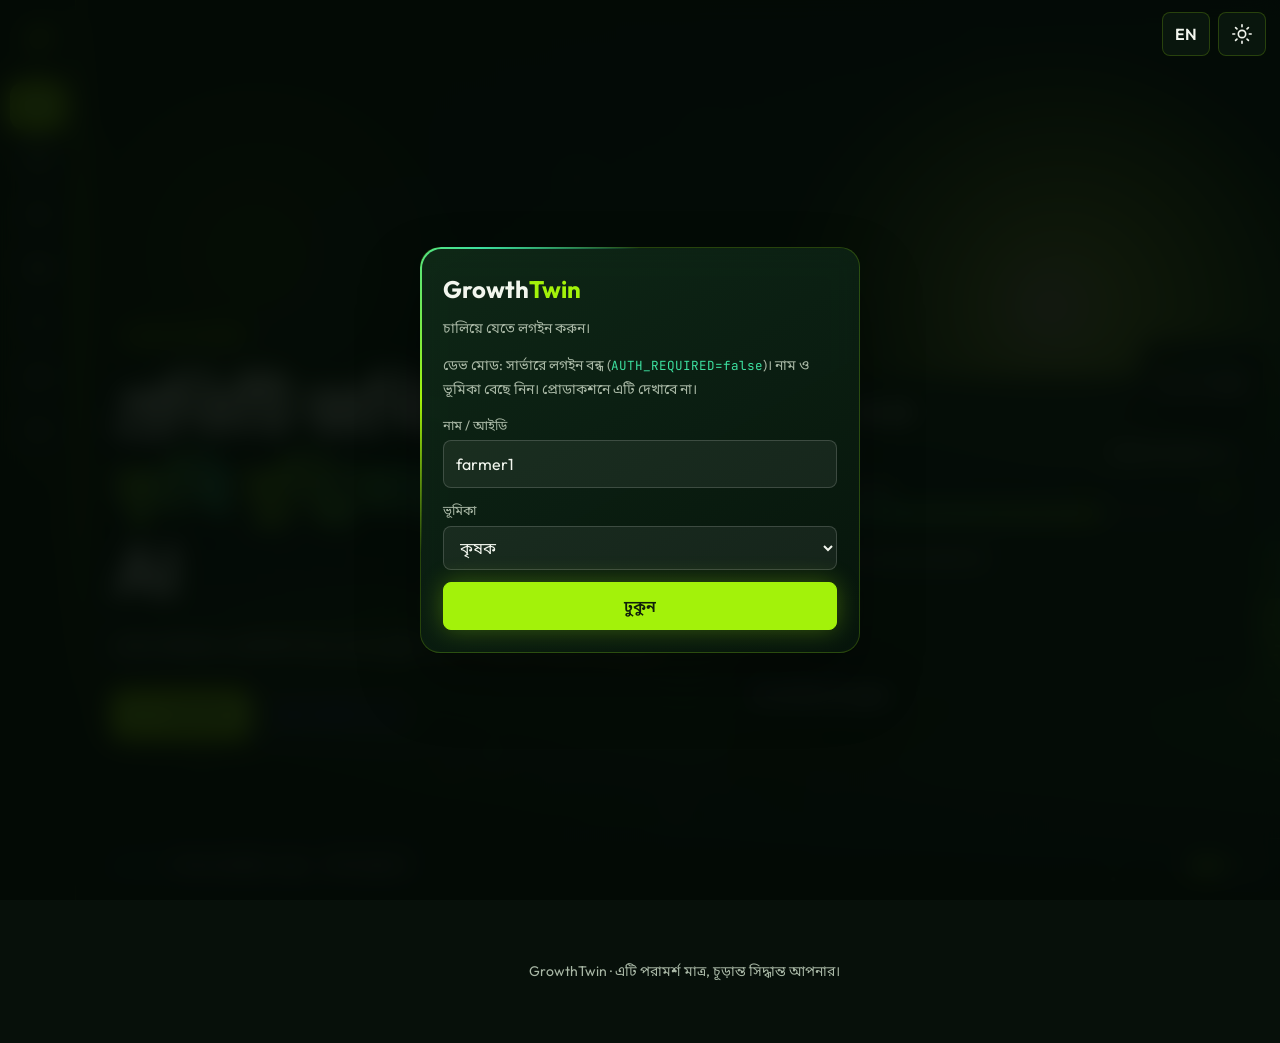
==== app/static/index.html @ cbad83d0 "first commit" ====
<!DOCTYPE html>
<html lang="bn">
<head>
<meta charset="utf-8">
<meta name="viewport" content="width=device-width, initial-scale=1, viewport-fit=cover">
<title>GrowthTwin</title>
<script>try{document.documentElement.dataset.theme=localStorage.getItem("gt_theme")==="light"?"light":"dark";document.documentElement.lang=localStorage.getItem("gt_lang")==="en"?"en":"bn"}catch(e){}</script>
<link href="https://fonts.googleapis.com/css2?family=Outfit:wght@400;500;600;700&family=Noto+Sans+Bengali:wght@400;600&family=JetBrains+Mono:wght@400;600&display=swap" rel="stylesheet">
<style>
:root{--bg:#07100a;--bg2:#0d1b11;--ink:#f2f6ee;--mute:#a9b8a6;--lime:#a3f20a;--mint:#3de0a0;--warn:#f0c46a;--bad:#f19a92;--line:rgba(163,242,10,.2);--glass:rgba(14,28,18,.7);box-sizing:border-box}
*,*::before,*::after{box-sizing:inherit}
html{scroll-behavior:smooth;scroll-padding-top:90px}
body{margin:0;background:var(--bg);color:var(--ink);font:400 16px/1.65 Outfit,"Noto Sans Bengali",system-ui,sans-serif;overflow-x:hidden}
.mono{font-family:'JetBrains Mono',monospace}.hidden{display:none!important}
#bar{position:fixed;top:0;left:0;height:3px;width:0;background:linear-gradient(90deg,var(--mint),var(--lime));z-index:100}
button,input,select,textarea{font:inherit;color:inherit}
button{cursor:pointer;border:1px solid rgba(255,255,255,.18);background:rgba(255,255,255,.06);padding:10px 16px;border-radius:8px;min-height:44px;transition:transform .2s,background .2s}
button:hover:not(:disabled){transform:translateY(-2px);background:rgba(255,255,255,.12)}
button:disabled{opacity:.5;cursor:not-allowed}
button.p{background:var(--lime);color:#10200a;border-color:var(--lime);font-weight:600;box-shadow:0 0 24px rgba(163,242,10,.3)}
button.danger{color:var(--bad)}
button.chip[aria-pressed=true]{background:var(--lime);color:#10200a;border-color:var(--lime)}
:focus-visible{outline:2px solid var(--lime);outline-offset:3px}
input,select,textarea{background:rgba(255,255,255,.06);border:1px solid rgba(255,255,255,.16);border-radius:8px;padding:10px 12px;min-height:44px;width:100%}
select option{color:#000}
label{display:block;font-size:13px;color:var(--mute);margin-bottom:4px}
/* hero */
.hero{position:relative;min-height:100vh;overflow:hidden;perspective:1400px;display:grid;align-items:center}
.bg{position:absolute;inset:-6%;opacity:0;transition:opacity 1.4s}.bg.on{opacity:1;animation:kb 14s ease-out forwards}
@keyframes kb{from{transform:scale(1.02)}to{transform:scale(1.12) translate(-1.5%,-1%)}}
.shade{position:absolute;inset:0;background:linear-gradient(90deg,rgba(4,10,6,.92),rgba(4,10,6,.5) 60%,rgba(4,10,6,.25)),linear-gradient(0deg,var(--bg),transparent 30%)}
.wrap{position:relative;z-index:5;max-width:1240px;margin:auto;padding:110px 24px 90px;display:grid;grid-template-columns:1.1fr .9fr;gap:40px;align-items:center;width:100%}
.slide{display:none}.slide.on{display:contents}
.tag{display:inline-block;font:600 12px 'JetBrains Mono';color:var(--lime);border:1px solid var(--line);padding:6px 14px;border-radius:999px;margin-bottom:20px;background:rgba(163,242,10,.07)}
h1{font-size:clamp(38px,6vw,72px);line-height:1.04;letter-spacing:-.035em;margin:0 0 20px;font-weight:700}
h1 .w{display:inline-block;overflow:hidden;vertical-align:top;padding-bottom:.08em}
h1 .w span{display:inline-block;transform:translateY(105%) rotateX(-40deg);animation:up .9s cubic-bezier(.2,.8,.2,1) forwards;animation-delay:calc(var(--i)*70ms)}
@keyframes up{to{transform:none}}
h1 .g span{background:linear-gradient(90deg,var(--lime),var(--mint));-webkit-background-clip:text;background-clip:text;color:transparent}
.copy p{color:#d3dfd0;font-size:18px;max-width:54ch;margin:0 0 28px}
.btns{display:flex;gap:12px;flex-wrap:wrap}
.stage{position:relative;height:380px;transform-style:preserve-3d;transition:transform .15s ease-out}
.hcard{position:absolute;inset:36px 0 36px 36px;background:linear-gradient(160deg,rgba(18,40,24,.88),rgba(8,20,12,.88));border:1px solid var(--line);border-radius:22px;padding:22px;box-shadow:0 40px 80px rgba(0,0,0,.5)}
.row2{display:flex;justify-content:space-between;margin-top:16px;font-size:14px;color:#cfe0cb}
.meter{height:7px;border-radius:9px;background:rgba(255,255,255,.1);overflow:hidden;margin-top:6px}.meter b{display:block;height:100%;background:linear-gradient(90deg,var(--mint),var(--lime));transition:width 1s}
.float{position:absolute;padding:12px 16px;background:rgba(10,20,13,.94);border:1px solid rgba(255,255,255,.12);border-radius:14px;font-size:13px;box-shadow:0 24px 40px rgba(0,0,0,.45);animation:bob 5s ease-in-out infinite}
.float b{display:block}.float em{font:normal 11px 'JetBrains Mono';color:var(--mint)}
.f1{top:0;right:-8px;transform:translateZ(90px)}.f2{bottom:0;left:-26px;transform:translateZ(60px);animation-delay:-2s}
@keyframes bob{50%{margin-top:-10px}}
.foot{position:absolute;z-index:6;left:0;right:0;bottom:calc(22px + env(safe-area-inset-bottom,0px));max-width:1240px;margin:auto;padding:16px 24px 0;display:flex;justify-content:space-between;align-items:center;gap:14px;font-size:14px;border-top:1px solid rgba(255,255,255,.1)}
.foot .mono{color:var(--mint);font-size:11px;margin-right:8px}
.dots{display:flex;gap:8px}.dots button{width:8px;height:8px;min-height:0;padding:0;border-radius:9px;border:0;background:rgba(255,255,255,.35);position:relative;overflow:hidden;transition:width .4s}
.dots button.on{width:34px}.dots button.on::after{content:"";position:absolute;inset:0;background:var(--lime);transform-origin:left;animation:fill 6s linear forwards}
@keyframes fill{from{transform:scaleX(0)}}
/* sections */
section.s{max-width:1100px;margin:auto;padding:110px 20px 40px}
.sec-head{display:flex;gap:18px;align-items:flex-end;margin-bottom:30px;flex-wrap:wrap}
.sec-head .n{font:600 13px 'JetBrains Mono';color:var(--mint);border:1px solid var(--line);padding:5px 12px;border-radius:999px}
h2{font-size:clamp(30px,4.4vw,52px);letter-spacing:-.03em;line-height:1.05;margin:6px 0 10px}
h3{margin:0 0 8px;font-size:18px}
.lead{color:var(--mute);max-width:60ch;margin:0}
.rv{opacity:0;transform:translateY(40px) rotateX(10deg);transform-origin:top;transition:all 1s cubic-bezier(.2,.8,.2,1)}.rv.in{opacity:1;transform:none}
.card{background:linear-gradient(150deg,#12301b,#0a1a10);border:1px solid var(--line);border-radius:20px;padding:22px;margin:0 0 16px;box-shadow:0 30px 60px rgba(0,0,0,.35)}
.card.pop{animation:pop .6s cubic-bezier(.2,.8,.2,1)}@keyframes pop{from{opacity:0;transform:translateY(24px) rotateX(8deg)}}
.row{display:flex;gap:10px;flex-wrap:wrap;align-items:center}
.grid{display:grid;grid-template-columns:repeat(auto-fill,minmax(160px,1fr));gap:12px}
.mini{border:1px solid var(--line);border-radius:12px;padding:12px;background:rgba(255,255,255,.03)}
.mini .v{font:600 24px 'JetBrains Mono';color:var(--lime)}
.muted{color:var(--mute);font-size:14px}
.err{background:rgba(241,154,146,.14);color:var(--bad);border-radius:10px;padding:12px;margin:0 0 14px}
.badge{display:inline-block;padding:2px 12px;border-radius:999px;font-size:13px;font-weight:600}
.b-go{background:rgba(163,242,10,.18);color:var(--lime)}.b-caution,.b-warn,.b-action{background:rgba(240,196,106,.18);color:var(--warn)}.b-no,.b-critical{background:rgba(241,154,146,.18);color:var(--bad)}.b-info{background:rgba(255,255,255,.1);color:var(--mute)}
table{width:100%;border-collapse:collapse}th,td{padding:8px;text-align:left;border-bottom:1px solid rgba(255,255,255,.08)}th{color:var(--mute);font-size:13px;font-weight:500}.n{text-align:right}
.scroll{overflow-x:auto}.pos{color:var(--lime)}.neg{color:var(--bad)}
.stagebar{display:flex;height:30px;border-radius:9px;overflow:hidden;border:1px solid var(--line)}
.stagebar div{flex:1;font-size:11px;display:flex;align-items:center;justify-content:center;background:rgba(255,255,255,.04);color:var(--mute);border-right:1px solid var(--line);overflow:hidden;white-space:nowrap;transition:background .6s}
.stagebar .done{background:rgba(163,242,10,.15);color:var(--lime)}.stagebar .cur{background:var(--lime);color:#10200a;font-weight:700}
.alert{border-left:4px solid var(--line);background:rgba(255,255,255,.05);border-radius:8px;padding:10px 12px;margin:8px 0}
.alert.action,.alert.warn{border-color:var(--warn)}.alert.critical{border-color:var(--bad);background:rgba(241,154,146,.1)}
.alert strong{display:block}
.why{margin-top:6px;font-size:14px;color:var(--mute)}
.pump{display:inline-block;width:10px;height:10px;border-radius:50%;background:#555;margin-right:6px}.pump.on{background:var(--mint);box-shadow:0 0 12px var(--mint);animation:bob 1.2s infinite}
/* docs */
.docs{display:grid;grid-template-columns:220px 1fr;gap:28px;align-items:start}
.toc{position:sticky;top:90px;display:grid;gap:4px}.toc a{color:var(--mute);text-decoration:none;padding:6px 12px;border-left:2px solid var(--line);font-size:14px}.toc a:hover{color:var(--lime);border-color:var(--lime)}
pre{background:#050b07;border:1px solid var(--line);border-radius:12px;padding:14px;overflow-x:auto;font:13px/1.6 'JetBrains Mono',monospace;color:#d6e6d1;margin:10px 0}
code{font-family:'JetBrains Mono',monospace;font-size:.9em;color:var(--mint)}
.status{display:flex;gap:8px;align-items:center;margin:6px 0}
.sms{max-width:320px;padding:10px 14px;border-radius:16px;margin:6px 0;font-size:15px}.sms.in{background:#1d3a26;border-bottom-left-radius:4px}.sms.out{background:#2b2b2b;margin-left:auto;border-bottom-right-radius:4px}
footer{text-align:center;color:var(--mute);padding:60px 20px;font-size:14px}
@media(max-width:860px){.wrap{grid-template-columns:1fr}.stage{display:none}.docs{grid-template-columns:1fr}.toc{position:static;grid-auto-flow:column;overflow-x:auto}.foot .t{display:none}}
@media(prefers-reduced-motion:reduce){*{animation:none!important;transition-duration:.01ms!important}.rv{opacity:1;transform:none}h1 .w span{transform:none}}

/* v2: sidebar, photo bg, effects */
html{background:var(--bg)}
body{background:transparent;padding-left:264px}
body::before{content:"";position:fixed;inset:0;z-index:-2;background:linear-gradient(rgba(5,12,8,.8),rgba(5,12,8,.9)),url(img/field-2.jpg) center/cover,radial-gradient(circle at 20% 10%,#14351c,#07100a 60%)}
.ic{width:22px;height:22px;stroke:currentColor;fill:none;stroke-width:1.8;stroke-linecap:round;stroke-linejoin:round;flex:none;vertical-align:-5px;margin-right:8px}
#side{position:fixed;left:0;top:0;bottom:0;width:250px;z-index:60;display:flex;flex-direction:column;gap:6px;padding:18px 12px;background:rgba(6,14,9,.88);backdrop-filter:blur(18px);border-right:1px solid var(--line);overflow-y:auto;overflow-x:hidden}
/* Desktop: keep the sidebar expanded so every section remains readable without hover. */
#side .l{display:inline!important;opacity:1!important;visibility:visible!important}
#side a{flex:0 0 auto;min-height:46px}
#side a:hover{transform:translateX(3px)}
#side .logo{display:flex;align-items:center;gap:14px;padding:6px 10px 22px;font:700 20px Outfit;white-space:nowrap;color:var(--ink)}
#side .logo b{color:var(--lime)}
#side .logo .ic{width:30px;height:30px;color:var(--lime);filter:drop-shadow(0 0 10px var(--lime));animation:sway 3s ease-in-out infinite;transform-origin:50% 100%;margin:0}
@keyframes sway{50%{transform:rotate(8deg)}}
#side a{display:flex;align-items:center;gap:14px;padding:12px 14px;border-radius:14px;color:var(--mute);text-decoration:none;white-space:nowrap;transition:background .3s,color .3s,transform .3s}
#side a .ic{width:24px;height:24px;margin:0}
#side a:hover{color:var(--ink);background:rgba(255,255,255,.07);transform:translateX(4px)}
#side a.on{color:#10200a;background:var(--lime);box-shadow:0 0 28px rgba(163,242,10,.55);font-weight:600}
#fx{position:fixed;inset:0;z-index:-1;overflow:hidden;pointer-events:none}
#fx i{position:absolute;width:46vw;height:46vw;border-radius:50%;filter:blur(90px);opacity:.26;animation:drift 18s ease-in-out infinite alternate}
#fx i:nth-child(1){background:#a3f20a;left:-10%;top:5%}#fx i:nth-child(2){background:#3de0a0;right:-12%;top:35%;animation-delay:-6s}#fx i:nth-child(3){background:#1f8f4a;left:25%;bottom:-20%;animation-delay:-12s}
@keyframes drift{to{transform:translate(8vw,-6vh) scale(1.2)}}
#pt{position:fixed;inset:0;z-index:1;pointer-events:none}
#spot{position:fixed;top:0;left:0;width:500px;height:500px;border-radius:50%;background:radial-gradient(circle,rgba(163,242,10,.14),transparent 60%);pointer-events:none;z-index:1}
.hero{z-index:0}section.s,footer{position:relative;z-index:2}
#land{position:absolute;inset:-4% 0 0;transition:opacity 1s}#land svg{width:100%;height:100%;display:block}
.hero.has-photo #land{opacity:0}
.sun{animation:sunp 6s ease-in-out infinite;transform-origin:1150px 330px}@keyframes sunp{50%{transform:scale(1.12);opacity:.85}}
.rows line{stroke-dasharray:8 14;animation:flow 2.4s linear infinite}@keyframes flow{to{stroke-dashoffset:-44}}
.hero h1{text-shadow:0 4px 40px rgba(0,0,0,.5)}
h1 .g span{background:linear-gradient(90deg,var(--lime),var(--mint),#fff,var(--lime));background-size:300% 100%;-webkit-background-clip:text;background-clip:text;color:transparent;animation:up .9s cubic-bezier(.2,.8,.2,1) forwards,sheen 5s linear infinite;animation-delay:calc(var(--i)*70ms),0s}
@keyframes sheen{to{background-position:-300% 0}}
@property --a{syntax:'<angle>';initial-value:0deg;inherits:false}
@keyframes spin{to{--a:360deg}}
.card{position:relative;background:linear-gradient(150deg,rgba(18,48,27,.78),rgba(8,24,14,.82));backdrop-filter:blur(14px)}
.card::before{content:"";position:absolute;inset:-1px;border-radius:21px;padding:1.5px;background:conic-gradient(from var(--a),transparent 0 68%,var(--lime),var(--mint),transparent);-webkit-mask:linear-gradient(#000 0 0) content-box,linear-gradient(#000 0 0);-webkit-mask-composite:xor;mask:linear-gradient(#000 0 0) content-box exclude,linear-gradient(#000 0 0);animation:spin 6s linear infinite;pointer-events:none}
button.p{position:relative;overflow:hidden}
button.p::after{content:"";position:absolute;top:0;bottom:0;width:40%;left:-60%;background:linear-gradient(100deg,transparent,rgba(255,255,255,.6),transparent);transform:skewX(-20deg);animation:shine 3.2s ease-in-out infinite}
@keyframes shine{60%,100%{left:130%}}
.sec-head .n{display:inline-flex;align-items:center;background:rgba(163,242,10,.1);box-shadow:0 0 22px rgba(163,242,10,.25)}
.sec-head .n .ic{margin-right:6px;width:18px;height:18px;vertical-align:0}
.float .ic{width:20px;height:20px;margin:0 8px 0 0;float:left}
@media(max-width:860px){body{padding-left:0;padding-bottom:70px}
 #side{top:auto;left:0;right:0;width:100%;height:64px;flex-direction:row;justify-content:flex-start;align-items:center;gap:6px;padding:6px 10px;border-right:0;border-top:1px solid var(--line);overflow-x:auto;overflow-y:hidden}
 #side:hover,#side:focus-within{width:100%}#side .logo,#side .l{display:none!important}#side a{flex:0 0 48px;justify-content:center;padding:10px}#side a:hover{transform:none}
 #spot{display:none}}
@media(prefers-reduced-motion:reduce){#pt{display:none}.card::before{animation:none}}

/* v3: one view at a time */
.view{display:none}.view.active{display:block;animation:vin .7s cubic-bezier(.2,.8,.2,1)}
header.hero.view.active{display:grid}
@keyframes vin{from{opacity:0;transform:perspective(1200px) translateY(30px) rotateX(8deg) scale(.98)}}
section.s{padding-top:56px}
#wipe{position:fixed;inset:0;z-index:55;background:linear-gradient(100deg,var(--lime),var(--mint));transform:translateX(-101%);pointer-events:none}
#wipe.go{animation:wipe .75s cubic-bezier(.7,0,.2,1)}
@keyframes wipe{45%{transform:translateX(0)}100%{transform:translateX(101%)}}
@media(max-width:860px){section.s{padding-top:28px}}

/* auth + expert */
#auth{position:fixed;inset:0;z-index:200;display:grid;place-items:center;background:rgba(4,10,6,.9);backdrop-filter:blur(12px);padding:20px;overflow:auto}
#auth .card{width:min(440px,100%);margin:0}
#auth .tabs{margin:12px 0 14px}.fld{margin:0 0 12px}.ok{background:rgba(163,242,10,.12);color:var(--lime);border-radius:10px;padding:12px;margin:0 0 14px}
#me{margin-top:auto;display:flex;flex-direction:column;gap:4px;border-top:1px solid var(--line);padding-top:12px}
#me .who{padding:2px 14px;white-space:nowrap;font-size:13px;color:var(--mute);line-height:1.3}#me .who b{display:block;color:var(--ink);font-size:14px;overflow:hidden;text-overflow:ellipsis}
@media(max-width:860px){#me{margin:0;border:0;padding:0;flex-direction:row}#me .who{display:none}}
.spark{width:100%;height:70px;display:block}
.rbtn{display:flex;gap:8px;flex-wrap:wrap;margin-top:8px}

/* day / night + language controls */
#ctl{position:fixed;top:calc(12px + env(safe-area-inset-top,0px));right:14px;z-index:210;display:flex;gap:8px}
#ctl button{min-width:44px;background:var(--glass);backdrop-filter:blur(10px);border-color:var(--line);font-weight:600;padding:8px 12px;display:inline-flex;align-items:center;justify-content:center}
#ctl .ic{margin:0}
html[data-theme=light]{--bg:#f3f7ee;--bg2:#e8f0e0;--ink:#16240f;--mute:#4d5f46;--lime:#3f8a00;--mint:#0b8a5f;--warn:#8f6200;--bad:#b3362a;--line:rgba(40,100,20,.28);--glass:rgba(255,255,255,.82)}
html[data-theme=light] body::before{background:linear-gradient(rgba(243,247,238,.9),rgba(243,247,238,.94)),url(img/field-2.jpg) center/cover,radial-gradient(circle at 20% 10%,#dcecc9,#f3f7ee 60%)}
html[data-theme=light] .hero{--ink:#f2f6ee;--mute:#a9b8a6;--lime:#a3f20a;--mint:#3de0a0;--line:rgba(163,242,10,.2);color:var(--ink)}
html[data-theme=light] .hero button:not(.p){background:rgba(255,255,255,.08);border-color:rgba(255,255,255,.22)}
html[data-theme=light] button{background:rgba(0,0,0,.05);border-color:rgba(0,0,0,.2)}
html[data-theme=light] button:hover:not(:disabled){background:rgba(0,0,0,.1)}
html[data-theme=light] button.p{color:#fff;background:var(--lime);border-color:var(--lime);box-shadow:0 0 18px rgba(63,138,0,.25)}
html[data-theme=light] .hero button.p{color:#10200a}
html[data-theme=light] button.chip[aria-pressed=true],html[data-theme=light] .stagebar .cur,html[data-theme=light] #side a.on{color:#fff}
html[data-theme=light] input,html[data-theme=light] select,html[data-theme=light] textarea{background:#fff;border-color:rgba(0,0,0,.22)}
html[data-theme=light] #side{background:rgba(255,255,255,.82)}
html[data-theme=light] #side a:hover{background:rgba(0,0,0,.06)}
html[data-theme=light] .card{background:linear-gradient(150deg,rgba(255,255,255,.95),rgba(232,241,224,.92));box-shadow:0 18px 40px rgba(40,70,20,.12)}
html[data-theme=light] .mini{background:rgba(0,0,0,.03)}
html[data-theme=light] .meter{background:rgba(0,0,0,.1)}
html[data-theme=light] th,html[data-theme=light] td{border-bottom-color:rgba(0,0,0,.1)}
html[data-theme=light] .stagebar div{background:rgba(0,0,0,.04)}
html[data-theme=light] .stagebar .done{background:rgba(63,138,0,.15)}
html[data-theme=light] .alert{background:rgba(0,0,0,.04)}
html[data-theme=light] pre{background:#eef3e8;color:#243222}
html[data-theme=light] .sms.in{background:#dcf1e0}html[data-theme=light] .sms.out{background:#e6e6e6}
html[data-theme=light] #auth{background:rgba(240,246,236,.94)}
html[data-theme=light] #fx i{opacity:.13}html[data-theme=light] #pt{display:none}html[data-theme=light] #spot{opacity:.4}
html[data-theme=light] .tag{background:rgba(163,242,10,.1)}

/* Sentinel panel: uses GrowthTwin's existing palette and card language */
.gt-sentinel-wrap{display:grid;gap:14px;margin-top:20px}.gt-sentinel-notice{padding:13px 16px;border:1px solid rgba(240,196,106,.45);border-radius:10px;background:rgba(240,196,106,.08);color:var(--mute);font-size:14px}.gt-sentinel-notice strong{color:var(--warn)}.gt-sentinel-toolbar{display:flex;justify-content:space-between;align-items:end;gap:14px;flex-wrap:wrap;padding:16px;border:1px solid var(--line);border-radius:12px;background:var(--glass)}.gt-sentinel-kicker,.gt-s-label{display:block;color:var(--mute);font-size:11px;letter-spacing:.12em;font-weight:700}.gt-sentinel-modes{display:flex;gap:7px;flex-wrap:wrap;margin-top:8px}.gt-s-mode{font-size:13px;min-height:38px;padding:7px 12px}.gt-s-mode.active{background:var(--lime);color:#10200a;border-color:var(--lime);font-weight:700}.gt-s-badge{display:inline-flex;align-items:center;width:max-content;max-width:100%;padding:5px 10px;border-radius:99px;font-size:11px;font-weight:700;letter-spacing:.04em}.gt-s-badge.good{background:rgba(61,224,160,.12);color:var(--mint);border:1px solid rgba(61,224,160,.28)}.gt-s-badge.warn{background:rgba(240,196,106,.12);color:var(--warn);border:1px solid rgba(240,196,106,.3)}.gt-s-badge.bad{background:rgba(241,154,146,.12);color:var(--bad);border:1px solid rgba(241,154,146,.3)}.gt-s-badge.neutral{background:rgba(255,255,255,.06);color:var(--mute);border:1px solid var(--line)}.gt-sentinel-grid{display:grid;grid-template-columns:repeat(3,minmax(0,1fr));gap:14px}.gt-sentinel-bottom{grid-template-columns:1.1fr .9fr}.gt-s-card{min-width:0;padding:18px;border:1px solid var(--line);border-radius:12px;background:var(--glass)}.gt-s-card h3{margin:0 0 12px;font-size:17px}.gt-s-card p{color:var(--mute);font-size:13px;margin:8px 0 0;overflow-wrap:anywhere}.gt-s-card hr{border:0;border-top:1px solid var(--line);margin:16px 0}.gt-s-big{font-size:clamp(32px,4vw,48px);font-weight:700;line-height:1.2;margin:10px 0 0;color:var(--lime)}.gt-s-big span{font-size:17px;margin-left:4px}.gt-s-bars{height:68px;display:flex;align-items:end;gap:6px;margin-top:18px}.gt-s-bar{flex:1;min-width:0;border-radius:4px 4px 0 0;background:linear-gradient(180deg,var(--mint),var(--lime));opacity:.82;position:relative}.gt-s-bar:last-child{opacity:1}.gt-s-caption{font-size:11px!important;color:var(--mute)!important;margin-top:8px!important}.gt-s-event{padding:11px 12px;border:1px solid var(--line);border-radius:9px;margin:8px 0;background:rgba(255,255,255,.025)}.gt-s-event strong{font-size:13px}.gt-s-event p{margin-top:4px}.gt-s-event.good{border-color:rgba(61,224,160,.28)}.gt-s-event.warn{border-color:rgba(240,196,106,.32)}.gt-s-event.bad{border-color:rgba(241,154,146,.32)}.gt-s-subhead{margin-top:20px!important}.gt-s-headline{display:flex;align-items:center;justify-content:space-between;gap:10px;flex-wrap:wrap}.gt-s-checklist{display:grid;gap:9px;margin:12px 0}.gt-s-checklist label{display:flex;align-items:flex-start;gap:9px;color:var(--ink);font-size:13px;margin:0}.gt-s-checklist input{width:17px;min-width:17px;height:17px;min-height:17px;margin-top:2px;accent-color:var(--lime)}
@media(max-width:760px){.gt-sentinel-grid,.gt-sentinel-bottom{grid-template-columns:1fr}.gt-sentinel-toolbar{align-items:flex-start}.gt-sentinel-modes{width:100%}.gt-s-mode{flex:1}}


/* v4: compact icon rail by default; expand on hover/focus on desktop */
@media (min-width:861px){
 body{padding-left:88px;transition:padding-left .22s ease}
 #side{width:76px;padding:18px 10px;gap:6px;transition:width .22s ease,padding .22s ease;}
 #side .l{display:none!important;opacity:0!important;visibility:hidden!important;}
 #side .logo{justify-content:center;gap:0;padding:6px 0 22px;}
 #side .logo .l{display:none!important}
 #side a{justify-content:center;gap:0;padding:12px 10px;min-height:46px;}
 #side a .ic{margin:0!important;}
 #side:hover,#side:focus-within{width:250px;padding:18px 12px;}
 #side:hover .l,#side:focus-within .l{display:inline!important;opacity:1!important;visibility:visible!important;}
 #side:hover .logo,#side:focus-within .logo{justify-content:flex-start;gap:14px;padding:6px 10px 22px;}
 #side:hover a,#side:focus-within a{justify-content:flex-start;gap:14px;padding:12px 14px;}
 #side:hover a .ic,#side:focus-within a .ic{margin:0!important;}
}

/* ===== সেচ কন্ট্রোল (Section 2 · irrigation) — uses the global tokens/components ===== */
#irrigation .ig{display:grid;grid-template-columns:repeat(12,minmax(0,1fr));gap:16px;align-items:start}
#irrigation .ig>.card{margin:0;min-width:0}
#irrigation .i-g{grid-column:span 5}#irrigation .i-p{grid-column:span 7}#irrigation .i-c{grid-column:span 7}#irrigation .i-s{grid-column:span 5}#irrigation .i-h{grid-column:span 7}#irrigation .i-f{grid-column:span 5}
@media(max-width:980px){#irrigation .ig>.card{grid-column:1/-1}}
#irrigation .i-ct{display:flex;justify-content:space-between;align-items:center;gap:10px;flex-wrap:wrap;margin-bottom:14px}#irrigation .i-ct h3{margin:0}
#irrigation .i-b{display:inline-block;padding:3px 12px;border-radius:999px;font:600 12px 'JetBrains Mono',monospace;border:1px solid var(--line);color:var(--mute);background:rgba(255,255,255,.04)}
#irrigation .i-b.ok{color:var(--mint);border-color:rgba(61,224,160,.4);background:rgba(61,224,160,.08)}#irrigation .i-b.warn{color:var(--warn);border-color:rgba(240,196,106,.4);background:rgba(240,196,106,.08)}#irrigation .i-b.bad{color:var(--bad);border-color:rgba(241,154,146,.4);background:rgba(241,154,146,.08)}#irrigation .i-b.on{background:var(--mint);color:#06210f;border-color:var(--mint)}
#irrigation .i-lab{font:600 11px 'JetBrains Mono',monospace;letter-spacing:.12em;color:var(--mute);margin:14px 0 8px;text-transform:uppercase}
#irrigation .i-gw{position:relative;max-width:300px;margin:0 auto}#irrigation .i-gw svg{display:block;width:100%;height:auto}
#irrigation .i-gc{position:absolute;inset:0;display:grid;place-content:center;text-align:center;pointer-events:none}
#irrigation .i-gn{font:700 clamp(46px,8vw,62px)/1 Outfit,'Noto Sans Bengali',sans-serif;letter-spacing:-.03em;text-shadow:0 2px 18px rgba(0,0,0,.5)}#irrigation .i-gn small{font-size:.42em;margin-left:2px}
#irrigation .i-st{text-align:center;font-weight:600;font-size:19px;margin:10px 0 2px}
#irrigation .i-wave{animation:iw 7s linear infinite}@keyframes iw{to{transform:translateX(-120px)}}
#irrigation .i-leg{display:flex;gap:12px;justify-content:center;flex-wrap:wrap;margin-top:8px}#irrigation .i-leg span::before{content:"";display:inline-block;width:9px;height:9px;border-radius:3px;margin-right:6px;background:var(--c)}
#irrigation .i-demo{margin-top:14px;padding:12px;border:1px dashed rgba(240,196,106,.45);border-radius:12px;display:flex;gap:8px;flex-wrap:wrap;align-items:center;color:var(--warn);font-size:13px}
#irrigation .i-pipe svg{display:block;width:100%;height:auto}
#irrigation .i-imp{transform-origin:150px 62px}#irrigation .i-on .i-imp{animation:isp 1s linear infinite}@keyframes isp{to{transform:rotate(360deg)}}
#irrigation .i-flow{stroke-dasharray:6 10;opacity:0}#irrigation .i-on .i-flow{opacity:1;animation:ifl .7s linear infinite}@keyframes ifl{to{stroke-dashoffset:-16}}
#irrigation .i-ctl{display:flex;flex-direction:column;align-items:center;gap:6px;margin-top:6px}
#irrigation .i-gow{position:relative;width:190px;height:190px}#irrigation .i-gow svg{position:absolute;inset:0;width:100%;height:100%;transform:rotate(-90deg)}
#irrigation .i-go{position:absolute;inset:16px;border-radius:50%;display:flex;flex-direction:column;align-items:center;justify-content:center;gap:2px;padding:0;border:0;font:700 19px/1.15 Outfit,'Noto Sans Bengali',sans-serif;color:#10200a;background:radial-gradient(circle at 30% 25%,#d9ff7a,var(--lime) 45%,var(--mint));box-shadow:0 14px 40px rgba(163,242,10,.35)}
#irrigation .i-go.stop{color:#fff;background:radial-gradient(circle at 30% 25%,#ffb9b2,#f2766b 55%,#d9453a);box-shadow:0 14px 40px rgba(242,118,107,.4)}
#irrigation .i-go svg{position:static;width:36px;height:36px;transform:none}
#irrigation .i-ring-bg{fill:none;stroke:rgba(255,255,255,.08);stroke-width:7}#irrigation .i-ring{fill:none;stroke:var(--mint);stroke-width:7;stroke-linecap:round;transition:stroke-dashoffset .4s linear}
#irrigation .i-chips{display:flex;gap:8px;flex-wrap:wrap}#irrigation .i-chips.c{justify-content:center}#irrigation .i-chips button{min-width:52px}
#irrigation .i-hint{min-height:44px;text-align:center;max-width:440px;display:flex;flex-wrap:wrap;gap:8px;justify-content:center;align-items:center}
#irrigation .i-sw{display:flex;align-items:center;gap:14px;padding:14px;border:1px solid var(--line);border-radius:14px;background:rgba(255,255,255,.03);margin-bottom:6px}#irrigation .i-sw p{margin:0}
#irrigation .i-sw button{flex:none;position:relative;width:58px;height:32px;min-height:0;padding:0;border-radius:99px}
#irrigation .i-sw button::after{content:"";position:absolute;top:3px;left:3px;width:24px;height:24px;border-radius:50%;background:#fff;transition:transform .25s}
#irrigation .i-sw button[aria-checked=true]{background:var(--mint);border-color:var(--mint)}#irrigation .i-sw button[aria-checked=true]::after{transform:translateX(26px)}
#irrigation .i-chk{display:flex;gap:10px;align-items:flex-start;margin-top:14px;font-size:14px;color:var(--mute);cursor:pointer}#irrigation .i-chk input{width:20px;height:20px;min-height:0;padding:0;accent-color:var(--mint);margin-top:2px}
#irrigation .i-due{display:flex;align-items:center;justify-content:space-between;gap:10px;margin-top:14px;padding:14px 16px;border:1px solid var(--line);border-radius:14px;background:linear-gradient(135deg,rgba(61,224,160,.1),rgba(163,242,10,.05))}#irrigation .i-due b{font:700 26px 'JetBrains Mono',monospace}
#irrigation canvas{display:block;width:100%;height:230px}
#irrigation .i-leg2{display:flex;gap:14px;flex-wrap:wrap;margin-top:10px}#irrigation .i-leg2 span::before{content:"";display:inline-block;width:12px;height:3px;border-radius:2px;margin-right:6px;vertical-align:middle;background:var(--c)}
#irrigation .i-bar{height:12px;border-radius:99px;overflow:hidden;border:1px solid var(--line);background:rgba(255,255,255,.05)}#irrigation .i-bar i{display:block;height:100%;width:0;background:linear-gradient(90deg,var(--mint),var(--lime));transition:width .6s}#irrigation .i-bar.hot i{background:linear-gradient(90deg,var(--warn),var(--bad))}
#irrigation .i-rules{list-style:none;margin:16px 0 0;padding:0;display:grid;gap:8px}#irrigation .i-rules li{display:flex;gap:10px;color:var(--mute);font-size:14px}#irrigation .i-rules li::before{content:"✓";color:var(--mint);font-weight:700}
#irrigation .i-hist{list-style:none;margin:0;padding:0;display:grid;gap:10px;max-height:340px;overflow:auto}
#irrigation .i-hist li{display:grid;grid-template-columns:40px 1fr auto;gap:12px;align-items:center;padding:12px 14px;border:1px solid var(--line);border-radius:12px;background:rgba(255,255,255,.03)}
#irrigation .i-hist .ic2{width:40px;height:40px;border-radius:12px;display:grid;place-items:center;background:rgba(61,224,160,.12);font-size:19px}
#irrigation .i-hist b{display:block;font-weight:600}#irrigation .i-hist time{font:12px 'JetBrains Mono',monospace;color:var(--mute)}
#irrigation .i-empty{padding:24px 8px;text-align:center;display:block!important}
#irrigation #i-toast{position:fixed;left:50%;bottom:calc(24px + env(safe-area-inset-bottom,0px));transform:translate(-50%,30px);opacity:0;z-index:90;max-width:min(92vw,460px);padding:12px 18px;border-radius:12px;background:#0e2216;border:1px solid var(--line);box-shadow:0 14px 40px rgba(0,0,0,.5);transition:all .3s;pointer-events:none}
#irrigation #i-toast.show{opacity:1;transform:translate(-50%,0)}#irrigation #i-toast.bad{border-color:var(--bad)}
@media(prefers-reduced-motion:reduce){#irrigation *{animation:none!important}}
</style>
</head>
<body>
<div id="wipe"></div>
<div id="ctl"><button id="lg" type="button" aria-label="Language / ভাষা">EN</button><button id="th" type="button" aria-label="Day / Night"></button></div>
<div id="auth" class="hidden" role="dialog" aria-modal="true" aria-labelledby="authT"><div class="card">
 <h3 id="authT" style="font-size:24px">Growth<span style="color:var(--lime)">Twin</span></h3>
 <p class="muted" id="authSub" style="margin:0">চালিয়ে যেতে লগইন করুন।</p>
 <div class="row tabs" id="tabs"><button class="chip" id="tL" aria-pressed="true" type="button">লগইন</button><button class="chip" id="tR" aria-pressed="false" type="button">নতুন একাউন্ট</button></div>
 <div id="eA" class="err hidden" role="alert"></div><div id="mA" class="ok hidden" role="status"></div>
 <form id="fL" novalidate><div class="fld"><label for="lE">ইমেইল</label><input id="lE" type="email" autocomplete="email" required></div>
  <div class="fld"><label for="lP">পাসওয়ার্ড</label><input id="lP" type="password" autocomplete="current-password" required></div><button class="p" type="submit" style="width:100%">লগইন</button></form>
 <form id="fR" class="hidden" novalidate><div class="fld"><label for="rN">নাম</label><input id="rN" autocomplete="name" required></div>
  <div class="fld"><label for="rM">মোবাইল (ঐচ্ছিক)</label><input id="rM" inputmode="tel" placeholder="01712345678" autocomplete="tel"></div>
  <div class="fld"><label for="rE">ইমেইল</label><input id="rE" type="email" autocomplete="email" required></div>
  <div class="fld"><label for="rP">পাসওয়ার্ড (৮+ অক্ষর, অক্ষর ও সংখ্যা)</label><input id="rP" type="password" autocomplete="new-password" minlength="8" required></div>
  <div class="fld"><label for="rR">আমি</label><select id="rR"><option value="farmer">কৃষক</option><option value="expert">কৃষি বিশেষজ্ঞ (অ্যাডমিন অনুমোদন লাগবে)</option></select></div>
  <button class="p" type="submit" style="width:100%">একাউন্ট খুলুন</button></form>
 <form id="fD" class="hidden" novalidate><p class="muted">ডেভ মোড: সার্ভারে লগইন বন্ধ (<code>AUTH_REQUIRED=false</code>)। নাম ও ভূমিকা বেছে নিন। প্রোডাকশনে এটি দেখাবে না।</p>
  <div class="fld"><label for="dU">নাম / আইডি</label><input id="dU" value="farmer1" maxlength="30"></div>
  <div class="fld"><label for="dR">ভূমিকা</label><select id="dR"><option value="farmer">কৃষক</option><option value="expert">বিশেষজ্ঞ</option><option value="admin">অ্যাডমিন</option></select></div>
  <button class="p" type="submit" style="width:100%">ঢুকুন</button></form>
</div></div>
<svg width="0" height="0" style="position:absolute" aria-hidden="true"><defs>
<symbol id="i-sprout" viewBox="0 0 24 24"><path d="M12 21v-9"/><path d="M12 12c0-4 3-7 8-7 0 5-3 8-8 7z"/><path d="M12 14c0-3-2-5-6-5 0 4 2 6 6 5z"/></symbol>
<symbol id="i-bulb" viewBox="0 0 24 24"><path d="M9 18h6M10 21h4"/><path d="M12 3a6 6 0 0 0-4 10.5c.7.7 1 1.5 1 2.5h6c0-1 .3-1.8 1-2.5A6 6 0 0 0 12 3z"/></symbol>
<symbol id="i-cube" viewBox="0 0 24 24"><path d="M12 2l9 5v10l-9 5-9-5V7z"/><path d="M12 12l9-5M12 12L3 7M12 12v10"/></symbol>
<symbol id="i-chat" viewBox="0 0 24 24"><path d="M21 12a8 8 0 0 1-11.6 7.1L4 20l1-4.6A8 8 0 1 1 21 12z"/><path d="M9 11h6M9 14h4"/></symbol>
<symbol id="i-drop" viewBox="0 0 24 24"><path d="M12 3s6 6.5 6 11a6 6 0 0 1-12 0c0-4.5 6-11 6-11z"/></symbol>
<symbol id="i-sun" viewBox="0 0 24 24"><circle cx="12" cy="12" r="4"/><path d="M12 2v2M12 20v2M2 12h2M20 12h2M5 5l1.5 1.5M17.5 17.5L19 19M5 19l1.5-1.5M17.5 6.5L19 5"/></symbol>
<symbol id="i-shield" viewBox="0 0 24 24"><path d="M12 3l8 3v6c0 5-3.5 8-8 9-4.5-1-8-4-8-9V6z"/><path d="M9 12l2 2 4-4"/></symbol>
<symbol id="i-out" viewBox="0 0 24 24"><path d="M9 4H5v16h4"/><path d="M16 8l4 4-4 4M20 12H9"/></symbol>
<symbol id="i-moon" viewBox="0 0 24 24"><path d="M20 14.5A8 8 0 0 1 9.5 4 8 8 0 1 0 20 14.5z"/></symbol>
<symbol id="i-users" viewBox="0 0 24 24"><circle cx="9" cy="8" r="3"/><path d="M3 20c0-3.5 3-6 6-6s6 2.5 6 6"/><path d="M16 5a3 3 0 0 1 0 6M18 14c2 .8 3 3 3 6"/></symbol>
<symbol id="i-pulse" viewBox="0 0 24 24"><path d="M3 12h4l2-6 4 12 2-6h6"/></symbol>
</defs></svg>
<aside id="side" aria-label="মেনু">
 <div class="logo"><svg class="ic"><use href="#i-sprout"/></svg><span class="l">Growth<b>Twin</b></span></div>
 <a href="#top" class="on" title="হোম" aria-label="হোম"><svg class="ic"><use href="#i-sprout"/></svg><span class="l">হোম</span></a>
 <a href="#sentinel-monitor" title="Sentinel Monitor" aria-label="Sentinel Monitor"><svg class="ic"><use href="#i-shield"/></svg><span class="l">Sentinel Monitor</span></a>
 <a href="#s1" title="চাষের পরামর্শ" aria-label="চাষের পরামর্শ"><svg class="ic"><use href="#i-bulb"/></svg><span class="l">চাষের পরামর্শ</span></a>
 <a href="#s2" title="প্লট টুইন" aria-label="প্লট টুইন"><svg class="ic"><use href="#i-cube"/></svg><span class="l">প্লট টুইন</span></a>
 <a href="#irrigation" title="সেচ কন্ট্রোল" aria-label="সেচ কন্ট্রোল"><svg class="ic"><use href="#i-pulse"/></svg><span class="l">সেচ কন্ট্রোল</span></a>
 <a href="#s3" title="WhatsApp / SMS" aria-label="WhatsApp / SMS"><svg class="ic"><use href="#i-chat"/></svg><span class="l">WhatsApp / SMS</span></a>
 <a href="#s4" title="কৃষকের ভরসা" aria-label="কৃষকের ভরসা"><svg class="ic"><use href="#i-users"/></svg><span class="l">কৃষকের ভরসা</span></a>
 <a href="#x" id="navx" class="hidden" title="বিশেষজ্ঞ / অ্যাডমিন" aria-label="বিশেষজ্ঞ / অ্যাডমিন"><svg class="ic"><use href="#i-shield"/></svg><span class="l">বিশেষজ্ঞ / অ্যাডমিন</span></a>
 <div id="me" class="hidden"><div class="who"><b id="meName"></b><span id="meRole"></span></div><a href="#" id="out"><svg class="ic"><use href="#i-out"/></svg><span class="l">বের হন</span></a></div>
</aside>
<div id="fx"><i></i><i></i><i></i></div><div id="spot"></div><canvas id="pt"></canvas>

<header class="hero view" id="top">
 <div id="bgs"></div><div id="land"></div><div class="shade"></div><div id="slides"></div>
 <div class="foot"><div><span class="mono">LOCATION</span><span id="loc" class="t"></span></div><div class="dots" id="dots"></div></div>
</header>
<section class="s view" id="sentinel-monitor">
  <div class="sec-head rv"><span class="n"><svg class="ic"><use href="#i-shield"/></svg>SENTINEL</span><div><h2>Trust-aware sensor monitor</h2><p>Keep the original GrowthTwin interface. This panel adds the Sentinel demo without replacing your existing UI.</p></div></div>
  <div class="gt-sentinel-wrap">
    <div class="gt-sentinel-notice"><strong>Demo mode:</strong> the Fresh, Stale, and Suspect scenarios below are simulated examples. They do not indicate that a physical sensor is connected and do not control hardware.</div>
    <div class="gt-sentinel-toolbar"><div><span class="gt-sentinel-kicker">READING SCENARIO</span><div class="gt-sentinel-modes"><button type="button" class="gt-s-mode active" data-gt-mode="fresh">Fresh reading</button><button type="button" class="gt-s-mode" data-gt-mode="stale">Stale reading</button><button type="button" class="gt-s-mode" data-gt-mode="suspect">Suspect outlier</button></div></div><span id="gtScenarioBadge" class="gt-s-badge good">FRESH · SIMULATED</span></div>
    <div class="gt-sentinel-grid">
      <article class="gt-s-card gt-s-moisture"><span class="gt-s-label">SOIL MOISTURE · DEMO</span><div id="gtMoisture" class="gt-s-big">42.6<span>%</span></div><p id="gtMoistureNote">Illustrative reading only</p><div id="gtBars" class="gt-s-bars" aria-label="Illustrative recent readings"></div><div class="gt-s-caption">Recent values are simulated, not from a connected probe.</div></article>
      <article class="gt-s-card"><span class="gt-s-label">CONNECTION</span><div id="gtLinkStatus" class="gt-s-badge good">SIMULATED</div><p id="gtLinkDetail">No physical device connection is implied.</p><hr><span class="gt-s-label">FRESHNESS</span><div id="gtFreshStatus" class="gt-s-badge good">FRESH*</div><p id="gtFreshDetail">Illustrative sample age</p></article>
      <article class="gt-s-card"><span class="gt-s-label">QUALITY GATE</span><div id="gtQualityStatus" class="gt-s-badge good">PASS*</div><p id="gtQualityDetail">Example status only</p><hr><span class="gt-s-label">TWIN ACTION</span><div id="gtTwinStatus" class="gt-s-badge neutral">PREVIEW ONLY</div><p id="gtTwinDetail">No real twin correction is triggered by this demo.</p></article>
    </div>
    <div class="gt-sentinel-grid gt-sentinel-bottom">
      <article class="gt-s-card"><h3>Scenario explanation</h3><div id="gtScenarioText" class="gt-s-event good"><strong>Fresh simulated reading</strong><p>Use fresh, plausible readings as candidates for the trust pipeline. The backend must decide whether real telemetry is accepted.</p></div><h3 class="gt-s-subhead">Event trail</h3><div id="gtEvents" class="gt-s-events"><div class="gt-s-event"><strong>Demo initialized</strong><p>Illustrative event; no physical sensor connected.</p></div></div></article>
      <article class="gt-s-card"><div class="gt-s-headline"><h3>Backend reachability</h3><button id="gtRefreshApi" type="button" class="p">Check API</button></div><div id="gtApiStatus" class="gt-s-badge neutral">NOT CHECKED</div><p id="gtApiDetail">Check /health on the running GrowthTwin server.</p><p class="gt-s-caption">This checks server reachability only—not sensor connectivity, Supabase persistence, or data trust.</p><hr><h3>Field-test checklist</h3><p class="gt-s-caption">Progress is saved in this browser.</p><div id="gtChecklist" class="gt-s-checklist"><label><input type="checkbox"> Physical probe readings change plausibly</label><label><input type="checkbox"> Authenticated API accepts a real reading</label><label><input type="checkbox"> Reading is saved and retrievable in Supabase</label><label><input type="checkbox"> Dashboard displays the real reading and timestamp</label><label><input type="checkbox"> Stale/outlier readings are withheld from twin updates</label><label><input type="checkbox"> Offline retry does not create duplicate readings</label></div><div id="gtCheckCount" class="gt-s-caption">0 / 6 complete</div></article>
    </div>
  </div>
</section>


<!-- SECTION 1 -->
<section class="s view" id="s1">
 <div class="sec-head rv"><span class="n"><svg class="ic"><use href="#i-bulb"/></svg>SECTION 1</span><div><h2>চাষের পরামর্শ</h2><p class="lead">জমি আর ফসলের কথা লিখুন। ঝুঁকি, তিনটি অবস্থার লাভ-লোকসান আর বর্তমান বনাম নতুন ফসলের তুলনা পাবেন।</p></div></div>
 <div id="e1" class="err hidden" role="alert"></div>
 <div class="card rv">
  <label for="prompt">আপনার কথা লিখুন</label>
  <textarea id="prompt" rows="3" placeholder="আমার ৩০ শতাংশ জমি আছে, গত ৪ বছর ধান চাষ করেছি, এখন ভুট্টা চাষ করতে চাই।"></textarea>
  <div class="row" style="margin-top:12px"><button class="p" id="go"><svg class="ic"><use href="#i-sun"/></svg>বিশ্লেষণ করুন</button><button id="ex">উদাহরণ বসান</button></div>
 </div>
 <div id="q" class="card hidden" aria-live="polite"></div>
 <div id="rep" class="hidden" aria-live="polite"></div>
</section>

<!-- SECTION 2 -->
<section class="s view" id="s2">
 <div class="sec-head rv"><span class="n"><svg class="ic"><use href="#i-cube"/></svg>SECTION 2</span><div><h2>প্লট টুইন</h2><p class="lead">একটি প্লটের বীজ থেকে কর্তন পর্যন্ত জীবনচক্র। সময় এগোয় আপনি "এগিয়ে যান" চাপলে। এখন সেন্সর সিমুলেটেড।</p></div></div>
 <div id="e2" class="err hidden" role="alert"></div>
 <div id="hv" class="card hidden"></div>
 <div class="card rv"><div class="row" id="chips"></div></div>
 <div class="card hidden" id="create">
  <h3>নতুন প্লট</h3>
  <div class="grid">
   <div><label for="cCrop">ফসল</label><select id="cCrop"></select></div>
   <div><label for="cArea">জমি (শতাংশ)</label><input id="cArea" type="number" min="1" max="5000" value="30"></div>
   <div><label for="cSoil">মাটি</label><select id="cSoil"></select></div>
   <div><label for="cPh">pH</label><input id="cPh" type="number" step="0.1" min="3.5" max="9.5" value="6.3"></div>
   <div><label for="cEc">লবণাক্ততা (dS/m)</label><input id="cEc" type="number" step="0.1" min="0" max="20" value="1"></div>
   <div><label for="cDate">বপনের তারিখ</label><input id="cDate" type="date"></div>
   <div><label for="cName">নাম</label><input id="cName" placeholder="পূর্বের জমি"></div>
  </div>
  <div class="row" style="margin-top:12px"><button class="p" id="mk"><svg class="ic"><use href="#i-sprout"/></svg>প্লট তৈরি করুন</button></div>
 </div>
 <div id="dash" class="hidden"></div>
</section>

<!-- SECTION 2b: IRRIGATION -->
<section class="s view" id="irrigation">
 <div class="sec-head rv"><span class="n"><svg class="ic"><use href="#i-pulse"/></svg>SECTION 2 · সেচ</span><div><h2>সেচ কন্ট্রোল</h2><p class="lead">যেকোনো জায়গা থেকে এক ক্লিকে সেচ, আর ভুলে গেলে সময়মতো অটো সেচ। এখন আর্দ্রতা সিমুলেটেড; ESP32 জুড়লে আসল মান বসবে।</p></div></div>
 <div id="eIrr" class="err hidden" role="alert"></div>
 <div class="card rv" id="i-top"><div class="row"><select id="i-plots" aria-label="প্লট বাছুন" style="width:auto;max-width:280px"></select><span class="i-b" id="i-live">সংযোগ হচ্ছে…</span><span style="flex:1"></span><a href="#s2"><button type="button">← প্লট টুইন</button></a></div></div>
 <div id="i-empty" class="card hidden i-empty"><h3>আগে একটি প্লট তৈরি করুন</h3><p class="muted">সেচ কন্ট্রোল প্লটের ফসল ও মাটির তথ্য দিয়ে কাজ করে।</p><a href="#s2"><button type="button" class="p">প্লট তৈরি করুন</button></a></div>
 <div class="ig" id="i-grid">
  <article class="card rv i-g"><div class="i-ct"><h3>মাটির আর্দ্রতা</h3><span class="i-b" id="i-srcb">—</span></div>
   <div class="i-gw"><svg viewBox="0 0 320 320" role="img" aria-label="মাটির আর্দ্রতার গেজ"><defs><clipPath id="icp"><circle cx="160" cy="160" r="108"/></clipPath><linearGradient id="ilq" x1="0" y1="0" x2="0" y2="1"><stop id="il1" offset="0" stop-color="#3de0a0"/><stop id="il2" offset="1" stop-color="#0d5b4b"/></linearGradient></defs>
    <circle cx="160" cy="160" r="116" fill="rgba(5,14,9,.6)" stroke="rgba(255,255,255,.1)" stroke-width="2"/>
    <g clip-path="url(#icp)"><g id="i-liq" style="transform:translateY(268px);transition:transform 1.3s cubic-bezier(.3,.8,.3,1)"><path id="i-w" class="i-wave" fill="url(#ilq)"/><rect y="12" width="640" height="400" fill="url(#ilq)"/></g></g>
    <g id="i-zones" fill="none" stroke-width="12"></g><path id="i-prog" fill="none" stroke="#a3f20a" stroke-width="12" stroke-linecap="round"/></svg>
    <div class="i-gc"><div class="i-gn" id="i-gn">—<small>%</small></div><div class="i-lab" style="margin:4px 0 0">আর্দ্রতা</div></div></div>
   <div class="i-st" id="i-stt" aria-live="polite">লোড হচ্ছে…</div><div class="i-leg muted" id="i-leg"></div><p class="muted" id="i-trust" style="text-align:center;margin:10px 0 0"></p>
   <div class="i-demo hidden" id="i-demo"><b>ডেমো কন্ট্রোল (সিমুলেশন)</b><button type="button" id="i-dry">🏜 শুকনো করুন</button><button type="button" id="i-wet">💧 ভেজা করুন</button></div></article>
  <article class="card rv i-p"><div class="i-ct"><h3>পাম্প</h3><span class="i-b" id="i-pc">বন্ধ</span></div>
   <div class="i-pipe" id="i-pipe"><svg viewBox="0 0 420 124" role="img" aria-label="পাম্প থেকে জমিতে পানির প্রবাহ"><rect x="8" y="16" width="74" height="86" rx="14" fill="rgba(61,224,160,.08)" stroke="rgba(61,224,160,.5)" stroke-width="2"/><rect x="14" y="48" width="62" height="48" rx="9" fill="rgba(61,224,160,.4)"/><text x="45" y="38" text-anchor="middle" font-size="12" fill="currentColor" opacity=".7">ট্যাংক</text>
    <path d="M82 76H126" stroke="rgba(255,255,255,.16)" stroke-width="9" stroke-linecap="round" fill="none"/><circle cx="150" cy="62" r="28" fill="rgba(255,255,255,.05)" stroke="rgba(163,242,10,.55)" stroke-width="2"/><g class="i-imp"><path d="M150 62V40M150 62l19 11M150 62l-19 11" stroke="#a3f20a" stroke-width="5" stroke-linecap="round"/></g><circle cx="150" cy="62" r="6" fill="#a3f20a"/>
    <path d="M178 62H282Q312 62 312 40V34H346" stroke="rgba(255,255,255,.16)" stroke-width="9" stroke-linecap="round" fill="none"/><path class="i-flow" d="M178 62H282Q312 62 312 40V34H346" stroke="#3de0a0" stroke-width="4" stroke-linecap="round" fill="none"/>
    <rect x="292" y="104" width="124" height="14" rx="7" fill="#6b4a2a"/><path d="M310 104q4-16 0-22M338 104q-5-18 0-26M366 104q4-14 0-20M394 104q-4-16 0-22" stroke="#3de0a0" stroke-width="4" stroke-linecap="round" fill="none"/></svg></div>
   <div class="i-ctl"><div class="i-gow"><svg viewBox="0 0 190 190" aria-hidden="true"><circle class="i-ring-bg" cx="95" cy="95" r="88"/><circle class="i-ring" id="i-ring" cx="95" cy="95" r="88" stroke-dasharray="552.9" stroke-dashoffset="552.9"/></svg>
    <button type="button" class="i-go" id="i-go" aria-label="পানি দিন"><svg viewBox="0 0 24 24" fill="none" stroke="currentColor" stroke-width="2" stroke-linecap="round" stroke-linejoin="round" id="i-goic"></svg><span id="i-gt">পানি দিন</span><span class="mono" id="i-gtm" style="font-size:15px"></span></button></div>
    <p class="i-lab" style="margin:8px 0 0">কত মিনিট</p><div class="i-chips c" id="i-mins" role="group" aria-label="সেচের সময়"></div><div class="i-hint muted" id="i-hint" aria-live="polite"></div></div></article>
  <article class="card rv i-c"><div class="i-ct"><h3>লাইভ আর্দ্রতা</h3><span class="i-b">সর্বশেষ কয়েক মিনিট</span></div><canvas id="i-ch" aria-label="আর্দ্রতার লাইভ চার্ট"></canvas>
   <div class="i-leg2 muted"><span style="--c:#a3f20a">আর্দ্রতা</span><span style="--c:#3de0a0">পাম্প চালু ছিল</span><span style="--c:#f0c46a">সেচের সীমা</span></div></article>
  <article class="card rv i-s"><div class="i-ct"><h3>ভুলে গেলে অটো সেচ</h3><span class="i-b" id="i-sch">বন্ধ</span></div>
   <div class="i-sw"><div style="flex:1"><b>সময়মতো নিজে সেচ দেবে</b><p class="muted">শেষ সেচের পর নির্ধারিত সময় গেলে পাম্প নিজে চালু হবে। হাতে সেচ দিলে টাইমার আবার শুরু।</p></div><button type="button" id="i-son" role="switch" aria-checked="false" aria-label="অটো সেচ চালু বা বন্ধ"></button></div>
   <p class="i-lab">কত সময় পর পর</p><div class="i-chips" id="i-ev" role="group"></div><p class="i-lab">প্রতিবার কত মিনিট</p><div class="i-chips" id="i-du" role="group"></div>
   <label class="i-chk"><input type="checkbox" id="i-dryonly" checked><span>শুধু মাটি শুকনো থাকলে সেচ দিন (পানি বাঁচবে)</span></label>
   <div class="i-due"><div><span class="muted">পরের অটো সেচ</span><br><b id="i-due">—</b></div></div><p class="muted" id="i-skip" style="margin:12px 0 0"></p></article>
  <article class="card rv i-h"><div class="i-ct"><h3>সেচের ইতিহাস</h3><span class="i-b" id="i-hc">০টি</span></div><ul class="i-hist" id="i-hist"></ul></article>
  <article class="card rv i-f"><div class="i-ct"><h3>নিরাপত্তা সীমা</h3><span class="i-b">SAFETY</span></div><p class="i-lab" style="margin-top:0">গত ২৪ ঘণ্টায় পাম্প চলেছে</p><div class="i-bar" id="i-ub"><i></i></div><p class="muted" id="i-ut" style="margin:8px 0 0"></p>
   <ul class="i-rules"><li>প্রতিবার সর্বোচ্চ <b id="i-rmax">৩০</b> মিনিট, তারপর পাম্প নিজে বন্ধ</li><li>মাটি লক্ষ্যমাত্রায় পৌঁছালে পাম্প নিজে থামে</li><li>জমি অতিরিক্ত ভেজা থাকলে সেচ দেওয়া হয় না</li><li>দুইবারের মাঝে কয়েক সেকেন্ড বিরতি (পাম্প সুরক্ষা)</li></ul></article>
 </div>
 <div id="i-toast" role="status" aria-live="polite"></div>
</section>

<!-- SECTION 3 -->
<section class="s view" id="s3">
 <div class="sec-head rv"><span class="n"><svg class="ic"><use href="#i-chat"/></svg>SECTION 3</span><div><h2>WhatsApp ও SMS-এ পরামর্শ</h2><p class="lead">ইন্টারনেট ধীর বা অ্যাপ নেই? ফোনের মেসেজ থেকেই পরামর্শ ও সতর্কতা পাওয়ার নিয়ম।</p></div></div>
 <div class="docs">
  <div class="toc"><a href="#d1">অবস্থা</a><a href="#d2">কীভাবে চালু করবেন</a><a href="#d3">মেসেজ কমান্ড</a><a href="#d4">উদাহরণ কথোপকথন</a><a href="#d5">সার্ভার সেটআপ</a><a href="#d6">সীমাবদ্ধতা</a></div>
  <div>
   <div class="card rv" id="d1"><h3>এখন কোনটি তৈরি, কোনটি বাকি</h3>
    <div class="status"><span class="badge b-go">তৈরি</span> জরুরি সতর্কতা SMS: প্লটে <code>sms_enabled</code> ও ফোন নম্বর দিলে <code>critical</code> / <code>action</code> সতর্কতা SMS হয়ে যায়।</div>
    <div class="status"><span class="badge b-caution">সিমুলেটেড</span> <code>SMS_PROVIDER=none</code> থাকলে মেসেজ আসলে যায় না, শুধু <code>sms</code> ইভেন্ট হিসেবে লগ হয়।</div>
    <div class="status"><span class="badge b-no">বাকি</span> ফোন থেকে মেসেজ পাঠিয়ে পরামর্শ চাওয়া (ইনবাউন্ড SMS / WhatsApp)। এর জন্য ব্যাকএন্ডে এখনো কোনো এন্ডপয়েন্ট নেই। নিচের কমান্ডগুলো প্রস্তাবিত নকশা।</div></div>
   <div class="card rv" id="d2"><h3>কীভাবে চালু করবেন</h3>
    <ol><li>সেকশন ২-এ প্লট তৈরি করুন।</li><li>প্লটের সেটিংসে ফোন নম্বর দিন (<code>01XXXXXXXXX</code> ফরম্যাট) এবং SMS চালু করুন।</li><li>সার্ভারে SMS গেটওয়ে যুক্ত করুন (নিচে "সার্ভার সেটআপ")।</li><li>এরপর জরুরি সতর্কতা নিজে থেকে মেসেজে আসবে।</li></ol></div>
   <div class="card rv" id="d3"><h3>মেসেজ কমান্ড (প্রস্তাবিত)</h3>
    <div class="scroll"><table><thead><tr><th>পাঠান</th><th>কী হবে</th><th>ব্যবহৃত এন্ডপয়েন্ট</th></tr></thead><tbody>
     <tr><td><code>ADVICE আপনার কথা</code></td><td>চাষের পরামর্শ, প্রশ্ন থাকলে উত্তর চাইবে</td><td><code>POST /advisor/analyze</code></td></tr>
     <tr><td><code>1 2 3</code></td><td>প্রশ্নের উত্তর (বিকল্প নম্বর)</td><td><code>POST /advisor/analyze</code> (answers)</td></tr>
     <tr><td><code>PLOT</code></td><td>আপনার প্লটের তালিকা</td><td><code>GET /twin/plots</code></td></tr>
     <tr><td><code>STATUS 1</code></td><td>প্লট ১-এর অবস্থা ও সতর্কতা</td><td><code>GET /twin/plots/{id}</code></td></tr>
     <tr><td><code>PUMP 1 ON</code> / <code>OFF</code></td><td>পাম্প চালু বা বন্ধ</td><td><code>POST /twin/plots/{id}/action</code></td></tr>
     <tr><td><code>WHY 1</code></td><td>সর্বশেষ সতর্কতার কারণ</td><td><code>GET /twin/plots/{id}/why/{key}</code></td></tr></tbody></table></div></div>
   <div class="card rv" id="d4"><h3>উদাহরণ কথোপকথন</h3>
    <div class="sms out">ADVICE ৩০ শতাংশ জমি, ৪ বছর ধান, এবার ভুট্টা</div>
    <div class="sms in">সেচের অবস্থা কেমন? ১ ভালো ২ আংশিক ৩ নেই</div>
    <div class="sms out">2</div>
    <div class="sms in">ভুট্টা: সতর্কতাসহ এগিয়ে যান। গড় লাভ আনুমানিক ... টাকা, খারাপ অবস্থায় ... টাকা। বিস্তারিত অ্যাপে।</div>
    <p class="muted">উপরের টাকার অঙ্ক উদাহরণ নয়, বাস্তব উত্তরে ব্যাকএন্ডের হিসাব বসবে।</p></div>
   <div class="card rv" id="d5"><h3>সার্ভার সেটআপ</h3>
    <p>ব্যাকএন্ড কোনো নির্দিষ্ট গেটওয়ে ধরে নেয় না। <code>.env</code>-এ webhook দিলে প্রতিটি মেসেজ এই JSON হিসেবে POST হয়:</p>
<pre>SMS_PROVIDER=webhook
SMS_WEBHOOK_URL=https://your-adapter.example.com/send

# POST body (text আছে সর্বোচ্চ ৩০০ অক্ষর)
{"to": "01712345678", "text": "জরুরি: ..."}</pre>
    <p>আপনার ছোট অ্যাডাপ্টার এই JSON নিয়ে বাংলাদেশি SMS গেটওয়ে বা WhatsApp Business API-তে পাঠাবে। ইনবাউন্ড কমান্ডের জন্য উল্টো দিকে একটি webhook এন্ডপয়েন্ট লাগবে, যা ফোন নম্বর থেকে ব্যবহারকারী চিনে উপরের এন্ডপয়েন্টগুলো ডাকবে।</p></div>
   <div class="card rv" id="d6"><h3>সীমাবদ্ধতা</h3>
    <ul><li>বাংলা SMS ইউনিকোড হয়, তাই এক মেসেজে প্রায় ৭০ অক্ষর। ৩০০ অক্ষরের উত্তর কয়েকটি মেসেজে ভাগ হবে।</li><li>সার্ভার "ফার্মার অফলাইন" নিজে বুঝতে পারে না। এখন জরুরি সতর্কতা সব সময় SMS-ও পাঠায়।</li><li>বীজ, সার ও কীটনাশকের মাত্রা স্থানীয় কৃষি অফিসে যাচাই করুন।</li></ul></div>
  </div>
 </div>
</section>
<!-- SECTION 4 -->
<section class="s view" id="s4">
 <div class="sec-head rv"><span class="n"><svg class="ic"><use href="#i-users"/></svg>SECTION 4</span><div><h2>কৃষকের ভরসা</h2><p class="lead">আপনি যে ফসল ফলাচ্ছেন, একই ফসল অন্যরা ফলালে শেষে কী লাভ-লোকসান হয়েছে, নাম ছাড়া হিসাব দেখুন। এতে অ্যাপের পরামর্শ বাস্তব ফলাফলের সাথে মিলিয়ে দেখতে পারবেন।</p></div></div>
 <div id="e4" class="err hidden" role="alert"></div>
 <div class="card rv"><label>ফসল বাছুন</label><div class="row" id="tc"></div></div>
 <div id="tr"></div>
</section>
<!-- EXPERT / ADMIN -->
<section class="s view" id="x">
 <div class="sec-head rv"><span class="n"><svg class="ic"><use href="#i-shield"/></svg>EXPERT</span><div><h2>বিশেষজ্ঞ ও অ্যাডমিন</h2><p class="lead">কৃষকের পাঠানো ঝুঁকিপূর্ণ পরামর্শ ও অনিশ্চিত পাতার ছবি যাচাই করুন।</p></div></div>
 <div id="eX" class="err hidden" role="alert"></div>
 <div class="card" id="xq"></div><div class="card" id="xp"></div><div class="card hidden" id="xu"></div>
</section>
<footer>GrowthTwin · এটি পরামর্শ মাত্র, চূড়ান্ত সিদ্ধান্ত আপনার।</footer>

<script>
let LANG='bn';try{LANG=localStorage.getItem('gt_lang')==='en'?'en':'bn'}catch(_){}
const $=s=>document.querySelector(s),reduce=matchMedia('(prefers-reduced-motion:reduce)').matches;
const bn={format:n=>new Intl.NumberFormat(LANG==='en'?'en-US':'bn-BD').format(n)},money=n=>(n<0?'−':'')+bn.format(Math.abs(Math.round(n)))+' টাকা';
const esc=s=>String(s??'').replace(/[&<>"']/g,c=>({'&':'&amp;','<':'&lt;','>':'&gt;','"':'&quot;',"'":'&#39;'}[c]));
const signed=n=>`<span class="${n<0?'neg':'pos'}">${money(n)}</span>`;
function md(t){let h='',l=false;for(const r of esc(t).split('\n')){const x=r.replace(/^#{1,4}\s+/,'').replace(/\*\*(.+?)\*\*/g,'<strong>$1</strong>');if(/^[-*]\s+/.test(r)){if(!l){h+='<ul>';l=true}h+='<li>'+x.replace(/^[-*]\s+/,'')+'</li>'}else{if(l){h+='</ul>';l=false}if(x.trim())h+='<p>'+x+'</p>'}}return h+(l?'</ul>':'')}
const store={get:k=>{try{return localStorage.getItem(k)}catch(_){return null}},set:(k,v)=>{try{v==null?localStorage.removeItem(k):localStorage.setItem(k,v)}catch(_){}}};
let ME=null,CFG={auth_required:false};
const ROLE_BN={farmer:'কৃষক',expert:'বিশেষজ্ঞ',admin:'অ্যাডমিন'};
function authHeaders(){const h={},t=store.get('gt_token');if(t)h.Authorization='Bearer '+t;if(!CFG.auth_required){h['X-Dev-User']=store.get('gt_dev_user')||'anon';h['X-Dev-Role']=store.get('gt_dev_role')||'farmer'}return h}
function saveSession(s){store.set('gt_token',s.access_token);store.set('gt_refresh',s.refresh_token);store.set('gt_user',JSON.stringify(s.user||{}));ME=s.user}
let refreshing=null;
function refresh(){const rt=store.get('gt_refresh');if(!rt)return Promise.resolve(false);
 return refreshing=refreshing||fetch('/auth/refresh',{method:'POST',headers:{'Content-Type':'application/json'},body:JSON.stringify({refresh_token:rt})}).then(async r=>{if(!r.ok)return false;saveSession(await r.json());return true}).catch(()=>false).finally(()=>{refreshing=null})}
async function api(path,o={},retry=true){
 let r;try{r=await fetch(path,{...o,headers:{'Content-Type':'application/json',...authHeaders()}})}catch(_){throw new Error('সার্ভারের সাথে যোগাযোগ করা যাচ্ছে না। ইন্টারনেট বা সার্ভার চালু আছে কি না দেখুন।')}
 if(r.status===401&&CFG.auth_required){if(retry&&await refresh())return api(path,o,false);logout(true);throw new Error('সেশন শেষ, আবার লগইন করুন।')}
 if(!r.ok){let d='';try{d=(await r.json()).detail}catch(_){}
  throw new Error(r.status===403?'এই কাজের অনুমতি নেই।':r.status===404?(typeof d==='string'&&d?d:'পাওয়া যায়নি, নতুন করে শুরু করুন।'):r.status===429?(d||'অনেকবার চেষ্টা হয়েছে, একটু পরে আবার করুন।'):'সমস্যা হয়েছে'+(typeof d==='string'&&d?' ('+d+')':'')+'। আবার চেষ্টা করুন।')}
 return r.json()}
const post=(p,b)=>api(p,{method:'POST',body:JSON.stringify(b||{})});
const err=(id,m)=>{const e=$(id);e.textContent=m||'';e.classList.toggle('hidden',!m)};
let busy=false;const lock=b=>{busy=b;document.querySelectorAll('button').forEach(x=>x.disabled=b)};
async function guard(e,fn){if(busy)return;err(e,'');lock(true);try{await fn()}catch(x){err(e,x.message)}finally{lock(false)}}

/* HERO */
const S=[
 {tag:'বাংলাদেশের জন্য কৃষি টুইন',h:'প্রতিটি জমির জন্য <g>কৃষি বুদ্ধিমত্তা</g> ও নির্ভুল AI',p:'জমির ডিজিটাল প্রতিলিপি দিয়ে চাষের ঝুঁকি, রোগ ও সেচের পরামর্শ, বাংলায়।',loc:'তিস্তা অববাহিকা, রংপুর — পানি ব্যবস্থাপনা',crop:'বোরো ধান (ব্রি ধান২৯)',m:68,adv:'সেচের সেরা সময় সকাল ৬টা',risk:'কম আকস্মিক বন্যার ঝুঁকি',g:'linear-gradient(180deg,#0c1d12,#1a3a14 60%,#2a4a12)'},
 {tag:'চাষের আগে ঝুঁকি',h:'রোপণের আগেই জানুন <g>ঝুঁকি</g> কতটা',p:'তিন অবস্থার লাভ-লোকসান আর বর্তমান ফসলের সাথে তুলনা।',loc:'সিলেট হাওর — আকস্মিক বন্যা নজরদারি',crop:'বোরো ধান (ব্রি ধান২৮)',m:84,adv:'বীজতলা ৫ দিন পিছিয়ে দিন',risk:'মাঝারি বন্যার ঝুঁকি',g:'linear-gradient(180deg,#0a1a1d,#123a3a 60%,#1c4a2c)'},
 {tag:'প্রতিদিনের টুইন',h:'আপনার প্লট প্রতিদিন <g>আপনাকে</g> জানাবে',p:'পানি, সার, আলো ও রোগের হিসাব। জরুরি হলে মেসেজে।',loc:'যশোর — সবজি বেল্ট',crop:'টমেটো',m:41,adv:'পাতা পচা রোগের ঝুঁকি বেশি, স্প্রে করুন',risk:'উচ্চ রোগের ঝুঁকি',g:'linear-gradient(180deg,#171a0b,#3a3a10 60%,#4a4a14)'}];
const SEN=[{tag:'Farm twin for Bangladesh',h:'An <g>agri intelligence</g> and precise AI for every field',p:'A digital copy of your field gives crop-risk, disease and irrigation advice, in Bangla.',loc:'Teesta basin, Rangpur — water management',crop:'Boro rice (BRRI dhan29)',adv:'Best irrigation time is 6 am',risk:'Low flash-flood risk'},{tag:'Risk before sowing',h:'Know the <g>risk</g> before you plant',p:'Profit and loss in three scenarios, compared with your current crop.',loc:'Sylhet haor — flash-flood watch',crop:'Boro rice (BRRI dhan28)',adv:'Delay the seedbed by 5 days',risk:'Medium flood risk'},{tag:'Daily twin',h:'Your plot will <g>tell you</g> every day',p:'Water, fertiliser, light and disease estimates. Messages when it is urgent.',loc:'Jashore — vegetable belt',crop:'Tomato',adv:'High leaf-blight risk, spray now',risk:'High disease risk'}];S.forEach((s,i)=>s.en=SEN[i]);
const words=(h)=>{let i=0;return h.split(/(<g>.*?<\/g>)/).map(seg=>{const g=seg.startsWith('<g>');return seg.replace(/<\/?g>/g,'').split(' ').filter(Boolean).map(w=>`<span class="w ${g?'g':''}"><span style="--i:${i++}">${w}</span></span>`).join(' ')}).join(' ')};
const slideInner=s0=>{const s=LANG==='en'&&s0.en?{...s0,...s0.en}:s0;return `<div class="wrap"><div class="copy"><span class="tag">${s.tag}</span><h1>${words(s.h)}</h1><p>${s.p}</p><div class="btns"><a href="#s1" title="চাষের পরামর্শ" aria-label="চাষের পরামর্শ"><button class="p"><svg class="ic"><use href="#i-bulb"/></svg>পরামর্শ নিন</button></a><a href="#s2" title="প্লট টুইন" aria-label="প্লট টুইন"><button><svg class="ic"><use href="#i-cube"/></svg>প্লট টুইন দেখুন</button></a></div></div>
 <div class="stage"><div class="hcard"><b><svg class="ic" style="color:var(--lime)"><use href="#i-pulse"/></svg>লাইভ টুইন</b><div class="row2"><span>ফসল</span><b>${s.crop}</b></div><div class="row2"><span>মাটির আর্দ্রতা</span><b class="mono" style="color:var(--lime)">${s.m}%</b></div><div class="meter"><b style="width:${s.m}%"></b></div><p style="margin-top:18px;padding:12px;border:1px solid var(--line);border-radius:12px;font-size:14px">${s.adv}</p></div>
 <div class="float f1"><svg class="ic" style="color:var(--lime)"><use href="#i-sprout"/></svg><em>আনুমানিক বাজার</em><b>৳৩২.৫০ / কেজি</b></div><div class="float f2"><svg class="ic" style="color:var(--mint)"><use href="#i-drop"/></svg><em>প্রাক-রোপণ ঝুঁকি</em><b>${s.risk}</b></div></div></div>`};
const locOf=s=>LANG==='en'&&s.en?s.en.loc:s.loc;
S.forEach((s,i)=>{
 $('#bgs').insertAdjacentHTML('beforeend',`<div class="bg" style="background:url(img/field-${i+1}.jpg) center/cover,${s.g}"></div>`);
 $('#slides').insertAdjacentHTML('beforeend',`<div class="slide">${slideInner(s)}</div>`);
 const b=document.createElement('button');b.setAttribute('aria-label','স্লাইড '+(i+1));b.onclick=()=>go(i);$('#dots').append(b)});
const bgs=[...document.querySelectorAll('.bg')],sl=[...document.querySelectorAll('.slide')],dt=[...document.querySelectorAll('.dots button')];let cur=-1,tm;
function go(i){i=(i+S.length)%S.length;if(i===cur)return;[bgs,sl,dt].forEach(a=>a.forEach(e=>e.classList.remove('on')));void document.body.offsetWidth;[bgs,sl,dt].forEach(a=>a[i].classList.add('on'));$('#loc').textContent=locOf(S[i]);cur=i;clearTimeout(tm);if(!reduce)tm=setTimeout(()=>go(cur+1),6000)}
go(0);
const hero=$('#top');
if(!reduce)hero.addEventListener('mousemove',e=>{const x=e.clientX/innerWidth-.5,y=e.clientY/innerHeight-.5;document.querySelectorAll('.slide.on .stage').forEach(s=>s.style.transform=`rotateY(${x*-16}deg) rotateX(${y*12}deg)`)});

/* SECTION 1 */
let sid=null,pending={},lastRep=null;
$('#ex').onclick=()=>$('#prompt').value='আমার ৩০ শতাংশ জমি আছে, গত ৪ বছর ধান চাষ করেছি, এখন ভুট্টা চাষ করতে চাই।';
async function analyze(body){await guard('#e1',async()=>{
 const r=await post('/advisor/analyze',{session_id:sid,...body});sid=r.session_id;
 if(r.status==='need_info')renderQ(r);else{$('#q').classList.add('hidden');renderRep(r.report)}})}
$('#go').onclick=()=>{const p=$('#prompt').value.trim();if(p.length<5)return err('#e1','আপনার জমি ও ফসলের কথা একটু লিখুন।');sid=null;analyze({prompt:p})};
function renderQ(r){pending={};const b=$('#q');
 b.innerHTML=`<h3>আরও কিছু তথ্য দরকার</h3><p class="muted">জানা না থাকলে "জানি না" বেছে নিন, তখন অনুমান ধরা হবে এবং নির্ভরযোগ্যতা কমবে।</p>`+r.questions.map((q,qi)=>`<div style="margin:14px 0"><strong>${esc(q.text_bn)}</strong><div class="row" style="margin-top:8px">${q.options.map((o,oi)=>`<button class="chip" aria-pressed="false" data-q="${qi}" data-o="${oi}">${esc(o.label_bn)}</button>`).join('')}</div></div>`).join('')+`<button class="p" id="send">উত্তর পাঠান</button> <span class="muted">ধাপ ${bn.format(r.round)}</span>`;
 b.classList.remove('hidden');b.classList.remove('pop');void b.offsetWidth;b.classList.add('pop');
 b.querySelectorAll('.chip').forEach(c=>c.onclick=()=>{const q=r.questions[+c.dataset.q];pending[q.slot]=q.options[+c.dataset.o].value;c.parentElement.querySelectorAll('.chip').forEach(x=>x.setAttribute('aria-pressed',x===c))});
 $('#send').onclick=()=>analyze({answers:pending});b.scrollIntoView({behavior:reduce?'auto':'smooth',block:'center'})}
function scen(a){const s=a.scenarios,row=(n,x)=>`<tr><td>${n}</td><td class="n">${money(x.revenue)}</td><td class="n">${signed(x.profit)}</td></tr>`;
 return `<div class="scroll"><table><thead><tr><th>পরিস্থিতি</th><th class="n">আয়</th><th class="n">লাভ/লোকসান</th></tr></thead><tbody>${row('খারাপ',s.bad)}${row('গড়',s.base)}${row('ভালো',s.good)}</tbody></table></div><p class="muted">মোট খরচ ধরা হয়েছে ${money(s.cost)}।</p>`}
function renderRep(rep,quiet){lastRep=rep;const s=rep.summary,t=rep.target,c=rep.comparison,conf=Math.round(s.confidence*100);
 let h=`<div class="card pop"><span class="badge b-${esc(s.rating)}">${esc({go:'এগিয়ে যান',caution:'সতর্কতাসহ',no:'সুপারিশ নয়'}[s.rating]||'')}</span><h3 style="margin-top:10px;font-size:24px">${esc(s.headline_bn)}</h3><div class="muted">নির্ভরযোগ্যতা ${bn.format(conf)}%</div><div class="meter"><b style="width:${conf}%"></b></div>${s.review_recommended?'<p class="muted">তথ্য কম বা ঝুঁকি বেশি, তাই বিশেষজ্ঞকে দিয়ে যাচাই করানো ভালো।</p>':''}</div>`;
 if(t)h+=`<div class="card pop"><h3>${esc(t.name_bn)} <span class="badge b-${esc(t.rating)}">${esc(t.rating_bn)}</span></h3>${scen(t)}${t.reasons_bn?.length?`<ul>${t.reasons_bn.map(r=>`<li>${esc(r)}</li>`).join('')}</ul>`:''}</div>`;
 if(c){const m=(l,a)=>`<div class="mini"><strong>${l}: ${esc(a.name_bn)}</strong><br>গড় লাভ ${signed(a.scenarios.base.profit)}<br>খারাপ অবস্থায় ${signed(a.scenarios.bad.profit)}</div>`;h+=`<div class="card pop"><h3>বর্তমান বনাম নতুন ফসল</h3><div class="grid">${m('বর্তমান',c.current)}${m('নতুন',c.new)}</div><p>${esc(c.verdict_bn)}</p></div>`}
 if(rep.own_yields?.length)h+=`<div class="card pop"><h3>আপনার নিজের আগের ফলন</h3><div class="grid">${rep.own_yields.map(y=>`<div class="mini"><strong>${esc(y.name_bn)}</strong><br>গড় ${bn.format(y.avg)} কেজি/শতাংশ (${bn.format(y.harvests)}বার)<br><span class="muted">সেরা ${bn.format(y.best)}, কম ${bn.format(y.worst)}। হিসাবের সারণি: ${bn.format(y.table_bad)}–${bn.format(y.table_good)}</span></div>`).join('')}</div><p class="muted" style="margin-bottom:0">এগুলো সেকশন ২-এ আপনার কাটা প্লটের বাস্তব ফলন।</p></div>`;
 if(rep.alternatives?.length)h+=`<div class="card pop"><h3>বিকল্প ফসল</h3><div class="grid">${rep.alternatives.map(a=>`<div class="mini"><strong>${esc(a.name_bn)}</strong> <span class="badge b-${esc(a.rating)}">${esc(a.rating_bn)}</span><br>গড় লাভ ${signed(a.scenarios.base.profit)}</div>`).join('')}</div></div>`;
 h+=`<div class="card pop"><h3>বিস্তারিত ব্যাখ্যা</h3>${md(rep.narrative_bn)}<p class="muted" style="margin-bottom:0">${rep.narrative_source==='llm'?'AI-লেখা ব্যাখ্যা, সংখ্যা মিলিয়ে যাচাই করা':'নিয়মভিত্তিক ব্যাখ্যা'}${rep.cached?' · আগের একই হিসাব থেকে':''}</p></div>`;
 if(rep.evidence?.length)h+=`<div class="card pop"><h3>সূত্র</h3><ul>${rep.evidence.map(e=>`<li><strong>${esc(e.source)}</strong>${e.page?`, পৃষ্ঠা ${bn.format(e.page)}`:''}<br><span class="muted">${esc(e.snippet)}</span></li>`).join('')}</ul></div>`;
 h+=`<div class="card pop"><h3>ফলাফল আরও নির্ভুল করুন</h3><div class="row"><div style="max-width:160px"><label for="ph">মাটির pH</label><input id="ph" type="number" step="0.1" min="3" max="10" placeholder="৬.৫"></div><button id="ref" style="align-self:flex-end">pH দিয়ে হালনাগাদ</button><button id="rev" style="align-self:flex-end">বিশেষজ্ঞ রিভিউ চাই</button><button id="chk" style="align-self:flex-end">রিভিউয়ের অবস্থা</button></div><p class="muted" id="note"></p></div>`;
 const b=$('#rep');b.innerHTML=h;b.classList.remove('hidden');
 $('#ref').onclick=()=>{const v=parseFloat($('#ph').value);if(!(v>=3&&v<=10))return $('#note').textContent='৩ থেকে ১০ এর মধ্যে pH লিখুন।';analyze({sensors:{ph:v}})};
 $('#rev').onclick=()=>guard('#e1',async()=>{await post(`/advisor/report/${encodeURIComponent(sid)}/request-review`);$('#note').textContent='বিশেষজ্ঞ রিভিউয়ের জন্য পাঠানো হয়েছে।'});
 $('#chk').onclick=()=>guard('#e1',async()=>{const r=await api(`/advisor/report/${encodeURIComponent(sid)}`),n=r.review_note;$('#note').textContent=r.review_status==='pending'?'বিশেষজ্ঞের যাচাইয়ের অপেক্ষায় আছে।':r.review_status==='reviewed'&&n?`বিশেষজ্ঞের মত: ${({agree:'একমত',adjust:'কিছু বদলানো দরকার',disagree:'একমত নন'})[n.verdict]||''}${n.note?' — '+n.note:''}`:'এখনো রিভিউয়ের জন্য পাঠানো হয়নি।'});
 if(!quiet)b.scrollIntoView({behavior:reduce?'auto':'smooth',block:'start'})}

/* SECTION 2 */
let meta=null,plots=[],P=null,logs=[],sum='',pn='';
const lvl={info:'b-info',warn:'b-warn',action:'b-action',critical:'b-critical'};
async function loadPlots(){plots=await api('/twin/plots');chips();loadHarvests()}
async function loadHarvests(){try{const s=await api('/twin/harvests/stats'),n={};meta?.crops.forEach(c=>n[c.id]=c.name_bn);const b=$('#hv');b.classList.toggle('hidden',!s.length);
 b.innerHTML=s.length?`<h3>আপনার আগের ফলন (কাটা প্লট)</h3><div class="grid">${s.map(x=>`<div class="mini"><strong>${esc(n[x.crop_id]||x.crop_id)}</strong><br>গড় ${bn.format(x.avg_yield_kg_per_decimal)} কেজি/শতাংশ<br><span class="muted">${bn.format(x.harvests)}বার · সেরা ${bn.format(x.best)} · কম ${bn.format(x.worst)}</span></div>`).join('')}</div><p class="muted" style="margin-bottom:0">সেকশন ১-এর পরামর্শে এই ফলন যোগ হয়।</p>`:''}catch(_){}}
const spark=L=>{if(L.length<2)return'';const W=300,H=70,x=i=>i/(L.length-1)*W,y=v=>H-4-Math.min(100,Math.max(0,v))/100*(H-8),ln=(k,c,mx=100)=>`<polyline fill="none" stroke="${c}" stroke-width="2" points="${L.map((r,i)=>x(i)+','+y(r[k]/mx*100)).join(' ')}"/>`;
 return`<svg class="spark" viewBox="0 0 ${W} ${H}" preserveAspectRatio="none" role="img" aria-label="স্বাস্থ্য ও আর্দ্রতার লেখচিত্র">${ln('aw','#3de0a0',130)}${ln('health','#a3f20a')}</svg><div class="muted">সবুজ-হলুদ: স্বাস্থ্য · পান্না: মাটির আর্দ্রতা</div>`};
function shrink(f,max=512){return new Promise((ok,no)=>{const im=new Image(),u=URL.createObjectURL(f);im.onload=()=>{const k=Math.min(1,max/Math.max(im.width,im.height)),c=document.createElement('canvas');c.width=Math.round(im.width*k);c.height=Math.round(im.height*k);c.getContext('2d').drawImage(im,0,0,c.width,c.height);URL.revokeObjectURL(u);ok(c.toDataURL('image/jpeg',.85))};im.onerror=()=>no(new Error('ছবি পড়া যায়নি।'));im.src=u})}
function speak(t){if(!('speechSynthesis' in window))return err('#e2','এই ফোন/ব্রাউজারে কণ্ঠস্বর সাপোর্ট নেই।');const u=new SpeechSynthesisUtterance(t);u.lang='bn-BD';speechSynthesis.cancel();speechSynthesis.speak(u)}
function chips(){$('#chips').innerHTML=plots.map(p=>`<button class="chip" aria-pressed="${P&&P.id===p.id}" data-id="${esc(p.id)}">${esc(p.name||p.crop.name_bn)} · দিন ${bn.format(p.day)}</button>`).join('')+`<button class="p" id="new">+ নতুন প্লট</button>`;
 document.querySelectorAll('#chips .chip').forEach(b=>b.onclick=()=>guard('#e2',()=>open(b.dataset.id)));$('#new').onclick=()=>{$('#create').classList.toggle('hidden')}}
async function open(id){P=await api('/twin/plots/'+id);logs=await api(`/twin/plots/${id}/logs`);sum='';pn='';chips();draw()}
const meter=(l,v,max=100,low=40)=>`<div class="mini"><div class="muted">${l}</div><div class="v">${bn.format(Math.round(v))}</div><div class="meter"><b style="width:${Math.min(100,v/max*100)}%;${v<low?'background:var(--warn)':''}"></b></div></div>`;
function draw(){if(!P)return;const p=P,ended=p.status==='harvested'||p.status==='dead',sn=p.soil_now,st=p.stage||{};
 const stages=p.stages.map((s,i)=>`<div class="${i<(st.idx??0)?'done':i===st.idx?'cur':''}" title="${esc(s.name_bn)}">${esc(s.name_bn)}</div>`).join('');
 const stat={growing:'বেড়ে উঠছে',ready:'কাটার উপযোগী',harvested:'কাটা হয়েছে',dead:'মারা গেছে'}[p.status]||p.status;
 const acts=ended?'':`<div class="row"><button data-a='{"type":"pump","on":${!p.pump_on}}'><span class="pump ${p.pump_on?'on':''}"></span>পাম্প ${p.pump_on?'বন্ধ':'চালু'} করুন</button><button data-a='{"type":"irrigate"}'>সেচ দিন</button><button type="button" onclick="location.hash='#irrigation'">💧 সেচ কন্ট্রোল</button><button data-a='{"type":"fertilize","nutrient":"N"}'>ইউরিয়া</button><button data-a='{"type":"fertilize","nutrient":"P"}'>টিএসপি</button><button data-a='{"type":"fertilize","nutrient":"K"}'>এমওপি</button><button data-a='{"type":"lime"}'>চুন</button><button data-a='{"type":"spray"}'>স্প্রে</button>${p.status==='ready'?`<button class="p" data-a='{"type":"harvest"}'>কর্তন করুন</button>`:''}</div>`;
 const adv=ended?'':`<div class="row"><button class="p" data-adv="1">১ দিন</button><button class="p" data-adv="7">৭ দিন</button><button class="p" data-adv="30">৩০ দিন</button><button data-adv="end">শেষ পর্যন্ত চালান</button><label class="row" style="margin:0"><input type="checkbox" id="stop" checked style="width:auto;min-height:0"> জরুরি সতর্কতায় থামুন</label></div>`;
 $('#dash').innerHTML=`<div class="card pop"><div class="row" style="justify-content:space-between"><div><h3 style="font-size:24px">${esc(p.name||p.crop.name_bn)} <span class="badge ${p.status==='dead'?'b-critical':'b-go'}">${stat}</span></h3><div class="muted">${esc(p.crop.name_bn)} · ${bn.format(p.area)} শতাংশ · দিন ${bn.format(p.day)}/${bn.format(p.duration)} · ${esc(p.date)}</div></div><div class="mini"><div class="muted">স্বাস্থ্য</div><div class="v">${bn.format(p.health)}%</div></div></div>
  <div class="stagebar" style="margin:16px 0 4px">${stages}</div>${p.result?`<p>ফলাফল: ${esc(JSON.stringify(p.result))}</p>`:''}${p.end_reason?`<p class="neg">${esc(p.end_reason)}</p>`:''}${(p.warnings||[]).map(w=>`<p class="muted">⚠ ${esc(w)}</p>`).join('')}</div>
  <div class="card pop"><h3>মাটি ও আবহাওয়া</h3>${spark(logs)}<div class="grid">${meter('পানি (aw%)',sn.aw,130,p.thresholds.irrigate_below/1.3)}${meter('নাইট্রোজেন',sn.N)}${meter('ফসফরাস',sn.P)}${meter('পটাশ',sn.K)}<div class="mini"><div class="muted">pH</div><div class="v">${sn.ph}</div></div><div class="mini"><div class="muted">রোগের ঝুঁকি</div><div class="v">${bn.format(sn.disease_risk)}</div></div><div class="mini"><div class="muted">আজ</div><div>${p.weather?`${bn.format(p.weather.tmin)}–${bn.format(p.weather.tmax)}°সে, বৃষ্টি ${bn.format(p.weather.rain_mm)} মিমি`:'—'}</div></div></div>
  <p class="muted" style="margin-bottom:0">পূর্বাভাস: ${p.forecast.map(f=>`${esc(f.date.slice(5))} ${bn.format(f.rain_mm)}মিমি`).join(' · ')}</p></div>
  <div class="card pop"><h3>সতর্কতা</h3>${p.alerts.length?p.alerts.slice(0,6).map(a=>`<div class="alert ${esc(a.level)}"><span class="badge ${lvl[a.level]||'b-info'}">${esc(a.level)}</span> <strong>${esc(a.title_bn)}</strong>${esc(a.text_bn)}<div class="why"><button data-why="${esc(a.key)}" style="min-height:36px;padding:4px 10px">কেন?</button><span id="w-${esc(a.key)}"></span></div></div>`).join(''):'<p class="muted">কোনো সতর্কতা নেই।</p>'}</div>
  ${p.questions.length?`<div class="card pop"><h3>টুইন আপনাকে জিজ্ঞেস করছে</h3>${p.questions.map(q=>`<div style="margin:10px 0"><strong>${esc(q.text_bn)}</strong><div class="row" style="margin-top:6px">${q.options.map(o=>`<button data-q="${esc(q.id)}" data-v="${esc(o.value)}">${esc(o.label_bn)}</button>`).join('')}</div></div>`).join('')}</div>`:''}
  <div class="card pop"><h3>কাজ ও সময়</h3>${acts}<div style="height:10px"></div>${adv}
   <p class="muted">আনুমানিক ফলন ${bn.format(Math.round(p.estimate.yield_kg))} কেজি · লাভ ${signed(p.estimate.profit)}</p>
   <div class="row"><button id="sumb">বাংলা সারাংশ</button>${sum?'<button id="say">শুনুন</button>':''}<button class="danger" id="del">প্লট মুছুন</button></div>${sum?`<p>${esc(sum)}</p>`:''}</div>
  ${ended?'':`<div class="card pop"><h3>সেন্সর ও ছবি</h3><p class="muted">pH স্ট্রিপ বা মাটির সেন্সরের মাপা মান দিলে সিমুলেটেড মানের জায়গায় বসে। ফাঁকা ঘর বাদ যাবে।</p><div class="grid"><div><label for="rPh">pH</label><input id="rPh" type="number" step="0.1" min="3.5" max="9.5"></div><div><label for="rEc">লবণাক্ততা (dS/m)</label><input id="rEc" type="number" step="0.1" min="0" max="20"></div><div><label for="rAw">মাটির আর্দ্রতা (%)</label><input id="rAw" type="number" step="1" min="0" max="160"></div></div>
   <div class="row" style="margin:12px 0"><button id="rd">মাপা মান পাঠান</button><label class="row" style="margin:0"><span class="muted">পাতার ছবি</span><input id="lf" type="file" accept="image/*" capture="environment" style="width:auto"></label></div>${pn?`<p>${esc(pn)}</p>`:''}</div>`}
  <div class="card pop"><h3>সেটিংস ও ঘটনার তালিকা</h3><div class="row"><label class="row" style="margin:0"><input type="checkbox" id="cfA" ${p.config.auto_irrigation?'checked':''} style="width:auto;min-height:0">স্বয়ংক্রিয় সেচ</label><label class="row" style="margin:0"><input type="checkbox" id="cfI" ${p.config.auto_inputs?'checked':''} style="width:auto;min-height:0">স্বয়ংক্রিয় সার/চুন/স্প্রে</label><label class="row" style="margin:0"><input type="checkbox" id="cfS" ${p.config.sms_enabled?'checked':''} style="width:auto;min-height:0">জরুরি SMS</label></div>
   <div class="row" style="margin-top:10px"><div style="max-width:220px"><label for="cfP">মোবাইল ${p.config.phone_set?'('+esc(p.config.phone_masked)+')':''}</label><input id="cfP" inputmode="tel" placeholder="${p.config.phone_set?'বদলাতে নতুন নম্বর':'01712345678'}"></div><button id="cfb" style="align-self:flex-end">সেভ করুন</button><button id="evb" style="align-self:flex-end">সব ঘটনা দেখুন</button></div><div id="evl"></div></div>`;
 const d=$('#dash'),run=fn=>guard('#e2',async()=>{await fn();await loadPlots();draw()});
 d.querySelectorAll('[data-a]').forEach(b=>b.onclick=()=>run(async()=>{const r=await post(`/twin/plots/${P.id}/action`,JSON.parse(b.dataset.a));P=r.plot;logs=await api(`/twin/plots/${P.id}/logs`)}));
 d.querySelectorAll('[data-adv]').forEach(b=>b.onclick=()=>run(async()=>{const end=b.dataset.adv==='end';const r=await post(`/twin/plots/${P.id}/advance`,{days:end?400:+b.dataset.adv,stop_on_alert:end?false:$('#stop').checked,auto_harvest:end});P=r.plot;logs=await api(`/twin/plots/${P.id}/logs`);sum=''}));
 d.querySelectorAll('[data-q]').forEach(b=>b.onclick=()=>run(async()=>{const r=await post(`/twin/plots/${P.id}/answers`,{answers:{[b.dataset.q]:b.dataset.v}});P=r.plot}));
 d.querySelectorAll('[data-why]').forEach(b=>b.onclick=()=>guard('#e2',async()=>{const w=await api(`/twin/plots/${P.id}/why/${encodeURIComponent(b.dataset.why)}`);$('#w-'+b.dataset.why).innerHTML=`<br>${esc(w.rule_bn)}<br>`+w.facts.map(f=>`${esc(f.label_bn)}: <strong>${esc(f.value)}</strong>`).join(' · ')}));
 $('#sumb').onclick=()=>run(async()=>{sum=(await api(`/twin/plots/${P.id}/summary`)).text});
 $('#say')?.addEventListener('click',()=>speak(sum));
 $('#rd')?.addEventListener('click',()=>run(async()=>{const v=k=>$(k).value===''?undefined:+$(k).value,body={ph:v('#rPh'),ec:v('#rEc'),moisture_pct:v('#rAw')};if(Object.values(body).every(x=>x===undefined))throw new Error('অন্তত একটি মান লিখুন।');P=(await post(`/twin/plots/${P.id}/readings`,body)).plot}));
 $('#lf')?.addEventListener('change',e=>{const f=e.target.files[0];if(f)run(async()=>{const r=await post(`/twin/plots/${P.id}/photo`,{image_b64:await shrink(f)}),x=r.prediction;P=r.plot;pn=x.status==='no_model'?'এই ফসলের জন্য ছবি-মডেল এখনো নেই। প্রশ্নের উত্তর দিয়ে অবস্থা জানান।':x.status==='unknown'?'মডেল নিশ্চিত নয়, বিশেষজ্ঞের কাছে পাঠানো হয়েছে।':`${x.healthy?'সুস্থ দেখাচ্ছে':'সম্ভাব্য রোগ: '+(x.label_bn||x.label)} (নিশ্চয়তা ${bn.format(Math.round(x.score*100))}%)${x.needs_review?' — বিশেষজ্ঞের যাচাই চাওয়া হয়েছে':''}। এটি শুধু পরামর্শ।`})});
 $('#cfb')?.addEventListener('click',()=>run(async()=>{const b={auto_irrigation:$('#cfA').checked,auto_inputs:$('#cfI').checked,sms_enabled:$('#cfS').checked};const ph=$('#cfP').value.trim();if(ph)b.phone=ph;P=await post(`/twin/plots/${P.id}/config`,b)}));
 $('#evb')?.addEventListener('click',()=>guard('#e2',async()=>{const ev=await api(`/twin/plots/${P.id}/events`);$('#evl').innerHTML=ev.length?ev.slice(0,40).map(e=>{const p=e.payload||{};return`<div class="alert"><span class="badge b-info">${esc(e.kind)}</span> <span class="muted">দিন ${bn.format(e.day)}</span> ${esc(p.title_bn?p.title_bn+'। ':'')}${esc(p.text_bn||'')}</div>`}).join(''):'<p class="muted">কোনো ঘটনা নেই।</p>'}));
 $('#del').onclick=()=>{if(confirm(T('এই প্লট ও তার সব তথ্য মুছে যাবে। নিশ্চিত?')))run(async()=>{await api('/twin/plots/'+P.id,{method:'DELETE'});P=null;pn='';$('#dash').classList.add('hidden')})};
 $('#dash').classList.remove('hidden')}
$('#mk').onclick=()=>guard('#e2',async()=>{
 const body={crop_id:$('#cCrop').value,start_date:$('#cDate').value||undefined,area_decimal:+$('#cArea').value,soil_type:$('#cSoil').value,ph:+$('#cPh').value,ec:+$('#cEc').value};if($('#cName').value.trim())body.name=$('#cName').value.trim();
 if(!(body.area_decimal>0))throw new Error('জমির পরিমাণ লিখুন।');
 P=await post('/twin/plots',body);logs=[];$('#create').classList.add('hidden');await loadPlots();draw()});
async function initApp(){err('#e2','');try{meta=await api('/twin/meta');meta.crops.forEach(c=>{if(c.name_en)EN[c.name_bn]=c.name_en});meta.soils.forEach(s=>{if(s.name_en)EN[s.name_bn]=s.name_en});buildRE();$('#cCrop').innerHTML=meta.crops.map(c=>`<option value="${esc(c.id)}">${esc(c.name_bn)}</option>`).join('');$('#cSoil').innerHTML=meta.soils.map(c=>`<option value="${esc(c.id)}">${esc(c.name_bn)}</option>`).join('');$('#cDate').value=new Date().toISOString().slice(0,10);await loadPlots();if(!plots.length)$('#create').classList.remove('hidden')}catch(e){err('#e2',e.message)}}

/* AUTH */
const authErr=m=>{$('#eA').textContent=m||'';$('#eA').classList.toggle('hidden',!m)},authMsg=m=>{$('#mA').textContent=m||'';$('#mA').classList.toggle('hidden',!m)};
function tab(k){['L','R','D'].forEach(x=>$('#f'+x).classList.toggle('hidden',x!==k));$('#tL').setAttribute('aria-pressed',k==='L');$('#tR').setAttribute('aria-pressed',k==='R');$('#tabs').classList.toggle('hidden',k==='D');authErr('');authMsg('')}
function showAuth(m){$('#auth').classList.remove('hidden');tab(CFG.auth_required?'L':'D');authErr(m)}
function applyMe(){const r=ME?.role||'farmer';$('#me').classList.remove('hidden');$('#meName').textContent=ME?.full_name||ME?.email||ME?.id||'';$('#meRole').textContent=ROLE_BN[r]||r;$('#navx').classList.toggle('hidden',!(r==='expert'||r==='admin'));$('#xu').classList.toggle('hidden',r!=='admin')}
async function logout(expired){if(!expired&&CFG.auth_required){try{await fetch('/auth/logout',{method:'POST',headers:authHeaders()})}catch(_){}}
 ['gt_token','gt_refresh','gt_user','gt_dev_user','gt_dev_role'].forEach(k=>store.set(k,null));ME=null;P=null;plots=[];sid=null;sum='';pn='';lastRep=null;lastTrust=null;trCrop=null;$('#tr').innerHTML='';
 ['#dash','#rep','#q','#me','#navx','#hv'].forEach(s=>$(s).classList.add('hidden'));$('#chips').innerHTML='';showAuth(expired===true?'সেশন শেষ, আবার লগইন করুন।':'');show('top',true)}
async function authPost(path,body){const r=await fetch(path,{method:'POST',headers:{'Content-Type':'application/json'},body:JSON.stringify(body)});let d={};try{d=await r.json()}catch(_){}
 if(!r.ok)throw new Error(typeof d.detail==='string'?d.detail:Array.isArray(d.detail)?'তথ্য সঠিক নয়: ইমেইল ও ৮+ অক্ষরের পাসওয়ার্ড (অক্ষর ও সংখ্যা) দিন।':'সমস্যা হয়েছে, আবার চেষ্টা করুন।');return d}
async function authGo(fn){if(busy)return;authErr('');authMsg('');lock(true);try{const d=await fn();if(d.status==='confirm_email'){tab('L');authMsg(d.message_bn);return}
 saveSession(d);$('#auth').classList.add('hidden');applyMe();await initApp()}catch(x){authErr(x.message)}finally{lock(false)}}
$('#tL').onclick=()=>tab('L');$('#tR').onclick=()=>tab('R');
$('#fL').onsubmit=e=>{e.preventDefault();authGo(()=>authPost('/auth/login',{email:$('#lE').value.trim(),password:$('#lP').value}))};
$('#fR').onsubmit=e=>{e.preventDefault();if($('#rP').value.length<8)return authErr('পাসওয়ার্ড অন্তত ৮ অক্ষরের হতে হবে।');authGo(()=>authPost('/auth/register',{full_name:$('#rN').value.trim(),phone:$('#rM').value.trim(),email:$('#rE').value.trim(),password:$('#rP').value,role_request:$('#rR').value}))};
$('#fD').onsubmit=e=>{e.preventDefault();const u=($('#dU').value.trim().replace(/[^\w-]/g,'')||'farmer1'),r=$('#dR').value;store.set('gt_dev_user',u);store.set('gt_dev_role',r);ME={id:u,role:r,full_name:u};$('#auth').classList.add('hidden');applyMe();initApp()};
$('#out').onclick=e=>{e.preventDefault();logout()};
async function boot(){try{CFG=await (await fetch('/auth/config')).json()}catch(_){CFG={auth_required:false}}
 if(CFG.auth_required){if(store.get('gt_token')){try{let u={};try{u=JSON.parse(store.get('gt_user')||'{}')}catch(_){}ME={...u,...await api('/auth/me')};applyMe();return initApp()}catch(_){}}return showAuth()}
 const du=store.get('gt_dev_user');if(du){ME={id:du,role:store.get('gt_dev_role')||'farmer',full_name:du};applyMe();return initApp()}showAuth()}

const EN={"চালিয়ে যেতে লগইন করুন": "Sign in to continue", "লগইন": "Log in", "নতুন একাউন্ট": "New account", "ইমেইল": "Email", "পাসওয়ার্ড": "Password", "নাম": "Name", "মোবাইল (ঐচ্ছিক)": "Mobile (optional)", "পাসওয়ার্ড (৮+ অক্ষর, অক্ষর ও সংখ্যা)": "Password (8+ chars, letters and digits)", "আমি": "I am", "কৃষক": "Farmer", "কৃষি বিশেষজ্ঞ (অ্যাডমিন অনুমোদন লাগবে)": "Agriculture expert (needs admin approval)", "একাউন্ট খুলুন": "Create account", "ডেভ মোড: সার্ভারে লগইন বন্ধ (": "Dev mode: server login is off (", "নাম ও ভূমিকা বেছে নিন": "Choose a name and role", "প্রোডাকশনে এটি দেখাবে না": "This is not shown in production", "নাম / আইডি": "Name / ID", "ভূমিকা": "Role", "বিশেষজ্ঞ": "Expert", "অ্যাডমিন": "Admin", "ঢুকুন": "Enter", "মেনু": "Menu", "হোম": "Home", "চাষের পরামর্শ": "Crop advice", "প্লট টুইন": "Plot twin", "বিশেষজ্ঞ / অ্যাডমিন": "Expert / Admin", "বের হন": "Log out", "জমি আর ফসলের কথা লিখুন": "Describe your land and crop", "ঝুঁকি, তিনটি অবস্থার লাভ-লোকসান আর বর্তমান বনাম নতুন ফসলের তুলনা পাবেন": "You get the risk, profit and loss in three scenarios, and a current vs new crop comparison", "আপনার কথা লিখুন": "Write in your own words", "আমার ৩০ শতাংশ জমি আছে, গত ৪ বছর ধান চাষ করেছি, এখন ভুট্টা চাষ করতে চাই": "I have 30 decimal of land, grew rice for the last 4 years, and now want to grow maize", "বিশ্লেষণ করুন": "Analyse", "উদাহরণ বসান": "Insert example", "একটি প্লটের বীজ থেকে কর্তন পর্যন্ত জীবনচক্র": "Life cycle of one plot, from seed to harvest", "সময় এগোয় আপনি \"এগিয়ে যান\" চাপলে": "Time moves when you press \"Advance\"", "এখন সেন্সর সিমুলেটেড": "Sensors are simulated for now", "নতুন প্লট": "New plot", "ফসল": "Crop", "জমি (শতাংশ)": "Land (decimal)", "মাটি": "Soil", "লবণাক্ততা (dS/m)": "Salinity (dS/m)", "বপনের তারিখ": "Sowing date", "পূর্বের জমি": "East field", "প্লট তৈরি করুন": "Create plot", "WhatsApp ও SMS-এ পরামর্শ": "Advice on WhatsApp and SMS", "ইন্টারনেট ধীর বা অ্যাপ নেই? ফোনের মেসেজ থেকেই পরামর্শ ও সতর্কতা পাওয়ার নিয়ম": "Slow internet or no app? How to get advice and alerts from phone messages", "অবস্থা": "Status", "কীভাবে চালু করবেন": "How to start", "মেসেজ কমান্ড": "Message commands", "উদাহরণ কথোপকথন": "Example chat", "সার্ভার সেটআপ": "Server setup", "সীমাবদ্ধতা": "Limits", "এখন কোনটি তৈরি, কোনটি বাকি": "What is built and what is left", "তৈরি": "Built", "সিমুলেটেড": "Simulated", "বাকি": "Pending", "জরুরি সতর্কতা SMS: প্লটে": "Emergency alert SMS: when the plot has", "ও ফোন নম্বর দিলে": "and a phone number is set,", "সতর্কতা SMS হয়ে যায়": "alerts are also sent by SMS", "থাকলে মেসেজ আসলে যায় না, শুধু": "the message is not really sent, only", "ইভেন্ট হিসেবে লগ হয়": "logged as an event", "ফোন থেকে মেসেজ পাঠিয়ে পরামর্শ চাওয়া (ইনবাউন্ড SMS / WhatsApp)": "Asking for advice by sending a message from the phone (inbound SMS / WhatsApp)", "এর জন্য ব্যাকএন্ডে এখনো কোনো এন্ডপয়েন্ট নেই": "The backend has no endpoint for this yet", "নিচের কমান্ডগুলো প্রস্তাবিত নকশা": "The commands below are a proposed design", "সেকশন ২-এ প্লট তৈরি করুন": "Create a plot in Section 2", "প্লটের সেটিংসে ফোন নম্বর দিন (": "Enter a phone number in the plot settings (", "ফরম্যাট) এবং SMS চালু করুন": "format) and turn SMS on", "সার্ভারে SMS গেটওয়ে যুক্ত করুন (নিচে \"সার্ভার সেটআপ\")": "Connect an SMS gateway on the server (see \"Server setup\" below)", "এরপর জরুরি সতর্কতা নিজে থেকে মেসেজে আসবে": "After that, emergency alerts arrive by message on their own", "মেসেজ কমান্ড (প্রস্তাবিত)": "Message commands (proposed)", "পাঠান": "Send", "কী হবে": "What happens", "ব্যবহৃত এন্ডপয়েন্ট": "Endpoint used", "আপনার কথা": "your text", "চাষের পরামর্শ, প্রশ্ন থাকলে উত্তর চাইবে": "Crop advice; asks for answers if it has questions", "প্রশ্নের উত্তর (বিকল্প নম্বর)": "Answer to questions (option numbers)", "আপনার প্লটের তালিকা": "List of your plots", "প্লট ১-এর অবস্থা ও সতর্কতা": "Status and alerts of plot 1", "পাম্প চালু বা বন্ধ": "Pump on or off", "সর্বশেষ সতর্কতার কারণ": "Reason for the latest alert", "৩০ শতাংশ জমি, ৪ বছর ধান, এবার ভুট্টা": "30 decimal land, 4 years rice, now maize", "সেচের অবস্থা কেমন? ১ ভালো ২ আংশিক ৩ নেই": "How is irrigation? 1 Good 2 Partial 3 None", "ভুট্টা: সতর্কতাসহ এগিয়ে যান": "Maize: go ahead with caution", "গড় লাভ আনুমানিক ... টাকা, খারাপ অবস্থায় ... টাকা": "Expected average profit about ... BDT, in the bad case ... BDT", "বিস্তারিত অ্যাপে": "Details in the app", "উপরের টাকার অঙ্ক উদাহরণ নয়, বাস্তব উত্তরে ব্যাকএন্ডের হিসাব বসবে": "The amounts above are placeholders; real replies use the backend calculation", "ব্যাকএন্ড কোনো নির্দিষ্ট গেটওয়ে ধরে নেয় না": "The backend does not assume any particular gateway", "-এ webhook দিলে প্রতিটি মেসেজ এই JSON হিসেবে POST হয়:": "If you set a webhook in it, every message is POSTed as this JSON:", "আপনার ছোট অ্যাডাপ্টার এই JSON নিয়ে বাংলাদেশি SMS গেটওয়ে বা WhatsApp Business API-তে পাঠাবে": "Your small adapter takes this JSON and forwards it to a Bangladeshi SMS gateway or the WhatsApp Business API", "ইনবাউন্ড কমান্ডের জন্য উল্টো দিকে একটি webhook এন্ডপয়েন্ট লাগবে, যা ফোন নম্বর থেকে ব্যবহারকারী চিনে উপরের এন্ডপয়েন্টগুলো ডাকবে": "For inbound commands you also need a webhook endpoint in the other direction that identifies the user from the phone number and calls the endpoints above", "বাংলা SMS ইউনিকোড হয়, তাই এক মেসেজে প্রায় ৭০ অক্ষর": "Bangla SMS is Unicode, so one message holds about 70 characters", "৩০০ অক্ষরের উত্তর কয়েকটি মেসেজে ভাগ হবে": "A 300-character reply is split into several messages", "সার্ভার \"ফার্মার অফলাইন\" নিজে বুঝতে পারে না": "The server cannot detect \"farmer offline\" by itself", "এখন জরুরি সতর্কতা সব সময় SMS-ও পাঠায়": "For now, emergency alerts are always also sent by SMS", "বীজ, সার ও কীটনাশকের মাত্রা স্থানীয় কৃষি অফিসে যাচাই করুন": "Check seed, fertiliser and pesticide doses with the local agriculture office", "বিশেষজ্ঞ ও অ্যাডমিন": "Experts and admins", "কৃষকের পাঠানো ঝুঁকিপূর্ণ পরামর্শ ও অনিশ্চিত পাতার ছবি যাচাই করুন": "Review risky advice and uncertain leaf photos sent by farmers", "এটি পরামর্শ মাত্র, চূড়ান্ত সিদ্ধান্ত আপনার": "This is advice only; the final decision is yours", "টাকা": "BDT", "সার্ভারের সাথে যোগাযোগ করা যাচ্ছে না": "Cannot reach the server", "ইন্টারনেট বা সার্ভার চালু আছে কি না দেখুন": "Check the internet and that the server is running", "সেশন শেষ, আবার লগইন করুন": "Session ended, please log in again", "এই কাজের অনুমতি নেই": "You are not allowed to do this", "পাওয়া যায়নি, নতুন করে শুরু করুন": "Not found, please start again", "অনেকবার চেষ্টা হয়েছে, একটু পরে আবার করুন": "Too many attempts, try again shortly", "সমস্যা হয়েছে": "Something went wrong", "আবার চেষ্টা করুন": "Please try again", "পরামর্শ নিন": "Get advice", "প্লট টুইন দেখুন": "See plot twin", "লাইভ টুইন": "Live twin", "মাটির আর্দ্রতা": "Soil moisture", "আনুমানিক বাজার": "Approx. market price", "কেজি": "kg", "প্রাক-রোপণ ঝুঁকি": "Pre-planting risk", "স্লাইড": "Slide", "আপনার জমি ও ফসলের কথা একটু লিখুন": "Please write a little about your land and crop", "আরও কিছু তথ্য দরকার": "We need a little more information", "জানা না থাকলে \"জানি না\" বেছে নিন, তখন অনুমান ধরা হবে এবং নির্ভরযোগ্যতা কমবে": "If you do not know, choose \"Don't know\"; an assumption is used and confidence drops", "উত্তর পাঠান": "Send answers", "ধাপ": "Step", "পরিস্থিতি": "Scenario", "আয়": "Revenue", "লাভ/লোকসান": "Profit/Loss", "খারাপ": "Bad", "গড়": "Average", "ভালো": "Good", "মোট খরচ ধরা হয়েছে": "Total cost assumed", "এগিয়ে যান": "Go ahead", "সতর্কতাসহ": "With caution", "সুপারিশ নয়": "Not recommended", "নির্ভরযোগ্যতা": "Confidence", "তথ্য কম বা ঝুঁকি বেশি, তাই বিশেষজ্ঞকে দিয়ে যাচাই করানো ভালো": "Information is thin or risk is high, so an expert check is advisable", "গড় লাভ": "Average profit", "খারাপ অবস্থায়": "In the bad case", "বর্তমান বনাম নতুন ফসল": "Current vs new crop", "বর্তমান": "Current", "নতুন": "New", "আপনার নিজের আগের ফলন": "Your own past yields", "কেজি/শতাংশ": "kg/decimal", "বার": "×", "সেরা": "best", "কম": "low", "হিসাবের সারণি": "table range", "এগুলো সেকশন ২-এ আপনার কাটা প্লটের বাস্তব ফলন": "These are real yields of your harvested plots in Section 2", "বিকল্প ফসল": "Alternative crops", "বিস্তারিত ব্যাখ্যা": "Detailed explanation", "AI-লেখা ব্যাখ্যা, সংখ্যা মিলিয়ে যাচাই করা": "AI-written explanation, numbers cross-checked", "নিয়মভিত্তিক ব্যাখ্যা": "Rule-based explanation", "আগের একই হিসাব থেকে": "from an earlier identical calculation", "সূত্র": "Sources", "পৃষ্ঠা": "page", "ফলাফল আরও নির্ভুল করুন": "Make the result more accurate", "মাটির pH": "Soil pH", "pH দিয়ে হালনাগাদ": "Update with pH", "বিশেষজ্ঞ রিভিউ চাই": "Request expert review", "রিভিউয়ের অবস্থা": "Review status", "৩ থেকে ১০ এর মধ্যে pH লিখুন": "Enter a pH between 3 and 10", "বিশেষজ্ঞ রিভিউয়ের জন্য পাঠানো হয়েছে": "Sent for expert review", "বিশেষজ্ঞের যাচাইয়ের অপেক্ষায় আছে": "Waiting for the expert's check", "বিশেষজ্ঞের মত:": "Expert opinion:", "একমত": "Agree", "কিছু বদলানো দরকার": "Needs some changes", "একমত নন": "Disagrees", "এখনো রিভিউয়ের জন্য পাঠানো হয়নি": "Not yet sent for review", "আপনার আগের ফলন (কাটা প্লট)": "Your past yields (harvested plots)", "সেকশন ১-এর পরামর্শে এই ফলন যোগ হয়": "These yields are added to the Section 1 advice", "স্বাস্থ্য ও আর্দ্রতার লেখচিত্র": "Chart of health and moisture", "সবুজ-হলুদ: স্বাস্থ্য": "Green-yellow: health", "পান্না: মাটির আর্দ্রতা": "Emerald: soil moisture", "ছবি পড়া যায়নি": "Could not read the image", "এই ফোন/ব্রাউজারে কণ্ঠস্বর সাপোর্ট নেই": "Voice is not supported on this phone/browser", "দিন": "Day", "বেড়ে উঠছে": "Growing", "কাটার উপযোগী": "Ready to harvest", "কাটা হয়েছে": "Harvested", "মারা গেছে": "Dead", "পাম্প বন্ধ করুন": "Turn pump off", "পাম্প চালু করুন": "Turn pump on", "সেচ দিন": "Irrigate", "ইউরিয়া": "Urea", "টিএসপি": "TSP", "এমওপি": "MoP", "চুন": "Lime", "স্প্রে": "Spray", "কর্তন করুন": "Harvest", "১ দিন": "1 day", "৭ দিন": "7 days", "৩০ দিন": "30 days", "শেষ পর্যন্ত চালান": "Run to the end", "জরুরি সতর্কতায় থামুন": "Stop on urgent alerts", "শতাংশ": "decimal", "স্বাস্থ্য": "Health", "ফলাফল": "Result", "মাটি ও আবহাওয়া": "Soil and weather", "পানি (aw%)": "Water (aw%)", "নাইট্রোজেন": "Nitrogen", "ফসফরাস": "Phosphorus", "পটাশ": "Potassium", "রোগের ঝুঁকি": "Disease risk", "আজ": "Today", "°সে": "°C", "বৃষ্টি": "rain", "মিমি": "mm", "পূর্বাভাস": "Forecast", "সতর্কতা": "Alerts", "কেন?": "Why?", "কোনো সতর্কতা নেই": "No alerts", "টুইন আপনাকে জিজ্ঞেস করছে": "The twin is asking you", "কাজ ও সময়": "Actions and time", "আনুমানিক ফলন": "Estimated yield", "লাভ": "profit", "বাংলা সারাংশ": "Bangla summary", "শুনুন": "Listen", "প্লট মুছুন": "Delete plot", "সেন্সর ও ছবি": "Sensors and photo", "pH স্ট্রিপ বা মাটির সেন্সরের মাপা মান দিলে সিমুলেটেড মানের জায়গায় বসে": "If you enter a measured pH-strip or soil-sensor value, it replaces the simulated value", "ফাঁকা ঘর বাদ যাবে": "Empty boxes are skipped", "মাটির আর্দ্রতা (%)": "Soil moisture (%)", "মাপা মান পাঠান": "Send measured values", "পাতার ছবি": "Leaf photo", "সেটিংস ও ঘটনার তালিকা": "Settings and event list", "স্বয়ংক্রিয় সেচ": "Auto irrigation", "স্বয়ংক্রিয় সার/চুন/স্প্রে": "Auto fertiliser/lime/spray", "জরুরি SMS": "Urgent SMS", "মোবাইল": "Mobile", "বদলাতে নতুন নম্বর": "New number to change", "সেভ করুন": "Save", "সব ঘটনা দেখুন": "Show all events", "অন্তত একটি মান লিখুন": "Enter at least one value", "এই ফসলের জন্য ছবি-মডেল এখনো নেই": "There is no photo model for this crop yet", "প্রশ্নের উত্তর দিয়ে অবস্থা জানান": "Tell us the condition by answering the questions", "মডেল নিশ্চিত নয়, বিশেষজ্ঞের কাছে পাঠানো হয়েছে": "The model is unsure; sent to an expert", "সুস্থ দেখাচ্ছে": "Looks healthy", "সম্ভাব্য রোগ:": "Possible disease:", "নিশ্চয়তা": "confidence", "বিশেষজ্ঞের যাচাই চাওয়া হয়েছে": "expert check requested", "এটি শুধু পরামর্শ": "This is advice only", "কোনো ঘটনা নেই": "No events", "এই প্লট ও তার সব তথ্য মুছে যাবে": "This plot and all its data will be deleted", "নিশ্চিত?": "Sure?", "জমির পরিমাণ লিখুন": "Enter the land area", "তথ্য সঠিক নয়: ইমেইল ও ৮+ অক্ষরের পাসওয়ার্ড (অক্ষর ও সংখ্যা) দিন": "Invalid details: enter an email and a password of 8+ characters (letters and digits)", "সমস্যা হয়েছে, আবার চেষ্টা করুন": "Something went wrong, please try again", "পাসওয়ার্ড অন্তত ৮ অক্ষরের হতে হবে": "Password must be at least 8 characters", "একমত নই": "I disagree", "বদলান": "Adjust", "পরামর্শ রিভিউ তালিকা": "Advice review queue", "নোট (ঐচ্ছিক)": "Note (optional)", "কোনো অপেক্ষমাণ পরামর্শ নেই": "No advice waiting", "অনিশ্চিত পাতার ছবি": "Uncertain leaf photos", "মডেল নিশ্চিত নয়": "Model unsure", "কম নিশ্চয়তা": "low confidence", "রোগ": "Disease", "সুস্থ": "Healthy", "অনিশ্চিত": "Unsure", "কোনো ছবি অপেক্ষায় নেই": "No photos waiting", "ব্যবহারকারী ও ভূমিকা": "Users and roles", "চেয়েছে": "Requested", "ভূমিকা বদলালে ঐ ব্যবহারকারী পরের লগইন বা সেশন নবায়নে নতুন অনুমতি পাবেন": "After a role change, the user gets the new permission at the next login or session refresh"};
Object.assign(EN,{"কৃষকের ভরসা": "Farmers' Trust", "আপনি যে ফসল ফলাচ্ছেন, একই ফসল অন্যরা ফলালে শেষে কী লাভ-লোকসান হয়েছে, নাম ছাড়া হিসাব দেখুন": "See, anonymously, what profit or loss others ended up with when they grew the same crop you grow", "এতে অ্যাপের পরামর্শ বাস্তব ফলাফলের সাথে মিলিয়ে দেখতে পারবেন": "This lets you check the app's advice against actual outcomes", "ফসল বাছুন": "Pick a crop", "জন কৃষকের ফলাফল": "farmers' results", "জন এখন ফলাচ্ছেন": "growing it now", "সিমুলেশন ফলাফল": "Simulation results", "এই ফলাফল সিমুলেশন থেকে এসেছে, বাস্তব মাঠের যাচাই করা ফলন নয়": "These results come from the simulation, not verified real-field yields", "বাস্তব সেন্সর ও কৃষকের হিসাব যোগ হলে আলাদা চিহ্ন থাকবে": "Real sensor and farmer records will get a separate mark when added", "তুলনা দেখাতে অন্তত": "To show a comparison we need at least", "জন কৃষকের ফলাফল লাগে": "farmers' results", "এখন আছে": "There are now", "শেষ পর্যন্ত কী হলো (প্রতি শতাংশে)": "What happened in the end (per decimal)", "লাভ হয়েছে": "Made a profit", "লোকসান হয়েছে": "Made a loss", "ফসল নষ্ট": "Crop failed", "মধ্যম লাভ": "Median profit", "সেরা ফলাফল": "Best result", "সবচেয়ে খারাপ": "Worst result", "মধ্যম ফলন (কেজি/শতাংশ)": "Median yield (kg/decimal)", "হিসাবের সারণির ফলন (কেজি/শতাংশ)": "Table yield range (kg/decimal)", "প্রতি শতাংশে লাভের বিস্তার": "Spread of profit per decimal", "বাঁ দিকে লোকসান, ডান দিকে লাভ। হলুদ দাগ আপনার ফলাফল": "Loss on the left, profit on the right. The yellow line is your result", "আপনার ফলাফল": "Your result", "প্রতি শতাংশে": "per decimal", "আপনার ফলাফল অন্য কৃষকদের": "Your result beats", "এর চেয়ে ভালো": "of other farmers", "আপনি এখনো এই ফসল কাটেননি": "You have not finished this crop yet", "সেকশন ২-এ প্লট শেষ পর্যন্ত চালালে এখানে তুলনা আসবে": "Run a plot to the end in Section 2 and the comparison appears here"});
let ENRE;const reEsc=s=>s.replace(/[.*+?^${}()|[\]\\]/g,'\\$&');
function buildRE(){ENRE=new RegExp('(?<![\\u0980-\\u09E5\\u09F0-\\u09FF])(?:'+Object.keys(EN).sort((a,b)=>b.length-a.length).map(reEsc).join('|')+')(?![\\u0980-\\u09E5\\u09F0-\\u09FF])','g')}
buildRE();
const DG=s=>s.replace(/[০-৯]/g,c=>'০১২৩৪৫৬৭৮৯'.indexOf(c));
function trStr(s){if(!/[\u0980-\u09FF]/.test(s))return s;let ch=false;
 const out=s.split('।').map(p=>{const k=p.trim();if(!k)return p;const e=EN[k];if(e){ch=true;return p.replace(k,()=>e)}
  if(s.length<=90){const q=p.replace(ENRE,m=>EN[m]);if(q!==p)ch=true;return q}return p});
 let r=out.join('।');if(ch)r=r.replace(/।/g,'.');return DG(r)}
const T=s=>LANG==='en'?trStr(s):s;
const OR=new WeakMap(),SKIP=new Set(['SCRIPT','STYLE','PRE','TEXTAREA']),ATT=['placeholder','aria-label','title'];
function trText(n){if(SKIP.has(n.parentNode?.nodeName))return;const v=n.nodeValue,r=OR.get(n);if(r&&r.t===v)return;const x=trStr(v);if(x!==v){OR.set(n,{o:v,t:x});n.nodeValue=x}}
function trEl(el){for(const a of ATT){const v=el.getAttribute(a);if(!v)continue;const k='data-bn-'+a,o=el.getAttribute(k);if(o!==null&&trStr(o)===v)continue;const x=trStr(v);if(x!==v){el.setAttribute(k,v);el.setAttribute(a,x)}}}
function trTree(r){if(r.nodeType===3)return trText(r);if(r.nodeType!==1)return;const w=document.createTreeWalker(r,5);let n=r;do{n.nodeType===3?trText(n):trEl(n)}while(n=w.nextNode())}
function untr(){const w=document.createTreeWalker(document.body,5);let n;while(n=w.nextNode()){if(n.nodeType===3){const r=OR.get(n);if(r&&r.t===n.nodeValue)n.nodeValue=r.o;OR.delete(n)}else for(const a of ATT){const k='data-bn-'+a;if(n.hasAttribute(k)){n.setAttribute(a,n.getAttribute(k));n.removeAttribute(k)}}}}
const MO=new MutationObserver(ms=>{if(LANG!=='en')return;MO.disconnect();for(const m of ms){if(m.type==='characterData')trText(m.target);else m.addedNodes.forEach(trTree)}arm()});
const arm=()=>MO.observe(document.body,{childList:true,subtree:true,characterData:true});
function rebuildHero(){document.querySelectorAll('.slide').forEach((el,i)=>el.innerHTML=slideInner(S[i]));if(cur>=0)$('#loc').textContent=locOf(S[cur])}
function setLang(l,first){LANG=l;store.set('gt_lang',l);document.documentElement.lang=l;MO.disconnect();if(l==='en')trTree(document.body);else untr();arm();
 $('#lg').textContent=l==='en'?'বাং':'EN';rebuildHero();
 if(!first){if(P)draw();if(lastRep)renderRep(lastRep,true);if(meta)loadHarvests();if(curV==='x'&&ME)loadX();if(lastTrust&&curV==='s4')drawTrust()}}
function setTheme(m){document.documentElement.dataset.theme=m;store.set('gt_theme',m);$('#th').innerHTML=`<svg class="ic"><use href="#${m==='light'?'i-moon':'i-sun'}"/></svg>`}
$('#lg').onclick=()=>setLang(LANG==='en'?'bn':'en');
$('#th').onclick=()=>setTheme(document.documentElement.dataset.theme==='light'?'dark':'light');
setTheme(document.documentElement.dataset.theme==='light'?'light':'dark');


/* SECTION 4: farmers' trust */
let lastTrust=null,trCrop=null;
async function loadTrust(){if(!meta)return;
 if(!trCrop)trCrop=(P&&P.crop.id)||plots[0]?.crop?.id||meta.crops[0].id;
 $('#tc').innerHTML=meta.crops.map(c=>`<button class="chip" aria-pressed="${c.id===trCrop}" data-c="${esc(c.id)}">${esc(c.name_bn)}</button>`).join('');
 $('#tc').querySelectorAll('.chip').forEach(b=>b.onclick=()=>{trCrop=b.dataset.c;guard('#e4',loadTrust)});
 lastTrust=await api('/trust/crop/'+encodeURIComponent(trCrop));drawTrust()}
function hist(h,mine){const W=300,H=90,n=h.counts.length,mx=Math.max(...h.counts,1),bw=W/n,w=(h.hi-h.lo)/n||1;
 const bars=h.counts.map((c,i)=>{const hh=c/mx*(H-14),mid=h.lo+(i+.5)*w;return`<rect x="${i*bw+2}" y="${H-hh}" width="${bw-4}" height="${hh}" rx="3" style="fill:var(${mid<0?'--bad':'--lime'});opacity:.85"/>`}).join('');
 const zero=h.lo<0&&h.hi>0?`<line x1="${-h.lo/(h.hi-h.lo)*W}" x2="${-h.lo/(h.hi-h.lo)*W}" y1="0" y2="${H}" stroke="currentColor" stroke-dasharray="3 3" opacity=".5"/>`:'';
 const me=mine.map(m=>{const x=Math.min(W,Math.max(0,(m.profit_per_decimal-h.lo)/((h.hi-h.lo)||1)*W));return`<line x1="${x}" x2="${x}" y1="0" y2="${H}" style="stroke:var(--warn)" stroke-width="3"/>`}).join('');
 return`<svg viewBox="0 0 ${W} ${H}" class="spark" style="height:110px" preserveAspectRatio="none" role="img" aria-label="প্রতি শতাংশে লাভের বিস্তার">${bars}${zero}${me}</svg><div class="row" style="justify-content:space-between"><span class="muted">${money(h.lo)}</span><span class="muted">${money(h.hi)}</span></div>`}
function drawTrust(){const d=lastTrust;if(!d)return;const nm=meta.crops.find(c=>c.id===d.crop_id)?.name_bn||d.crop_id;
 let h=`<div class="card pop"><h3 style="font-size:24px">${esc(nm)}</h3><div class="grid"><div class="mini"><div class="v">${bn.format(d.n_farmers)}</div><div class="muted">জন কৃষকের ফলাফল</div></div><div class="mini"><div class="v">${bn.format(d.growing_now)}</div><div class="muted">জন এখন ফলাচ্ছেন</div></div></div>
 <p class="muted" style="margin-bottom:0"><span class="badge b-warn">সিমুলেশন ফলাফল</span> এই ফলাফল সিমুলেশন থেকে এসেছে, বাস্তব মাঠের যাচাই করা ফলন নয়। বাস্তব সেন্সর ও কৃষকের হিসাব যোগ হলে আলাদা চিহ্ন থাকবে।</p></div>`;
 if(!d.enough){h+=`<div class="card pop"><p style="margin:0">তুলনা দেখাতে অন্তত <b>${bn.format(d.min_farmers)}</b> জন কৃষকের ফলাফল লাগে। এখন আছে <b>${bn.format(d.n_farmers)}</b>।</p></div>`}
 else{const pc=Math.round(d.profit_share*100);
  h+=`<div class="card pop"><h3>শেষ পর্যন্ত কী হলো (প্রতি শতাংশে)</h3><div class="grid">
  <div class="mini"><div class="v pos">${bn.format(pc)}%</div><div class="muted">লাভ হয়েছে</div></div>
  <div class="mini"><div class="v neg">${bn.format(100-pc)}%</div><div class="muted">লোকসান হয়েছে</div></div>
  <div class="mini"><div class="v">${bn.format(d.failed)}</div><div class="muted">ফসল নষ্ট</div></div>
  <div class="mini"><div>${signed(d.median_profit_per_decimal)}</div><div class="muted">মধ্যম লাভ</div></div>
  <div class="mini"><div>${signed(d.best)}</div><div class="muted">সেরা ফলাফল</div></div>
  <div class="mini"><div>${signed(d.worst)}</div><div class="muted">সবচেয়ে খারাপ</div></div>
  ${d.median_yield_per_decimal!=null?`<div class="mini"><div class="v">${bn.format(d.median_yield_per_decimal)}</div><div class="muted">মধ্যম ফলন (কেজি/শতাংশ)</div></div>`:''}
  <div class="mini"><div class="v">${bn.format(d.table.bad)}–${bn.format(d.table.good)}</div><div class="muted">হিসাবের সারণির ফলন (কেজি/শতাংশ)</div></div></div></div>
  <div class="card pop"><h3>প্রতি শতাংশে লাভের বিস্তার</h3>${hist(d.hist,d.mine)}<p class="muted" style="margin-bottom:0">বাঁ দিকে লোকসান, ডান দিকে লাভ। হলুদ দাগ আপনার ফলাফল।</p></div>`}
 h+=`<div class="card pop"><h3>আপনার ফলাফল</h3>`+(d.mine.length?d.mine.map(m=>`<div class="mini" style="margin:8px 0"><strong>${m.outcome==='dead'?'মারা গেছে':'কাটা হয়েছে'}</strong> · ${esc(m.start_date||'')}<br>${signed(m.profit_per_decimal)} প্রতি শতাংশে${m.outcome==='dead'?'':` · ${bn.format(m.yield_per_decimal)} কেজি/শতাংশ`}${m.better_than!=null?`<br>আপনার ফলাফল অন্য কৃষকদের <b>${bn.format(Math.round(m.better_than*100))}%</b> এর চেয়ে ভালো।`:''}</div>`).join(''):`<p class="muted" style="margin:0">আপনি এখনো এই ফসল কাটেননি। সেকশন ২-এ প্লট শেষ পর্যন্ত চালালে এখানে তুলনা আসবে।</p>`)+`</div>`;
 $('#tr').innerHTML=h}

/* EXPERT / ADMIN */
const VERD={agree:'একমত',adjust:'বদলান',disagree:'একমত নই'};
async function loadX(){err('#eX','');
 try{const q=await api('/expert/queue');$('#xq').innerHTML='<h3>পরামর্শ রিভিউ তালিকা</h3>'+(q.length?q.map(r=>`<div class="mini" style="margin:10px 0"><strong>${esc(r.headline_bn)}</strong><div class="muted">নির্ভরযোগ্যতা ${bn.format(Math.round(r.confidence*100))}% · ${esc(Object.values(r.inputs||{}).map(i=>i.label_bn+': '+i.display_bn).join(' · '))}</div><textarea rows="2" id="n-${esc(r.session_id)}" placeholder="নোট (ঐচ্ছিক)" style="margin-top:8px"></textarea><div class="rbtn">${Object.keys(VERD).map(v=>`<button data-rs="${esc(r.session_id)}" data-v="${v}">${VERD[v]}</button>`).join('')}</div></div>`).join(''):'<p class="muted">কোনো অপেক্ষমাণ পরামর্শ নেই।</p>');
  const pr=await api('/twin/expert/reviews');$('#xp').innerHTML='<h3>অনিশ্চিত পাতার ছবি</h3>'+(pr.length?pr.map(r=>`<div class="mini" style="margin:10px 0"><strong>${esc(r.crop)}</strong> · দিন ${bn.format(r.day)} · ${esc(r.reason==='unknown'?'মডেল নিশ্চিত নয়':'কম নিশ্চয়তা')}${r.label?' · '+esc(r.label)+' ('+bn.format(Math.round((r.score||0)*100))+'%)':''}<div class="rbtn">${[['disease','রোগ'],['healthy','সুস্থ'],['unsure','অনিশ্চিত']].map(([v,l])=>`<button data-pp="${esc(r.plot_id)}" data-pr="${esc(r.review_id)}" data-v="${v}">${l}</button>`).join('')}</div></div>`).join(''):'<p class="muted">কোনো ছবি অপেক্ষায় নেই।</p>');
  document.querySelectorAll('[data-rs]').forEach(b=>b.onclick=()=>guard('#eX',async()=>{await post(`/expert/review/${encodeURIComponent(b.dataset.rs)}`,{verdict:b.dataset.v,note:$('#n-'+b.dataset.rs).value});await loadX()}));
  document.querySelectorAll('[data-pp]').forEach(b=>b.onclick=()=>guard('#eX',async()=>{await post(`/twin/expert/reviews/${b.dataset.pp}/${b.dataset.pr}`,{verdict:b.dataset.v});await loadX()}))}catch(e){return err('#eX',e.message)}
 if(ME?.role==='admin'){try{const us=await api('/admin/users');$('#xu').innerHTML='<h3>ব্যবহারকারী ও ভূমিকা</h3><div class="scroll"><table><thead><tr><th>নাম</th><th>ইমেইল</th><th>চেয়েছে</th><th>ভূমিকা</th></tr></thead><tbody>'+us.map(u=>`<tr><td>${esc(u.full_name)}</td><td>${esc(u.email)}</td><td>${esc(ROLE_BN[u.role_request]||'')}</td><td><select data-u="${esc(u.id)}" style="min-height:36px;padding:4px 8px">${['farmer','expert','admin'].map(r=>`<option value="${r}" ${u.role===r?'selected':''}>${ROLE_BN[r]}</option>`).join('')}</select></td></tr>`).join('')+'</tbody></table></div><p class="muted" style="margin-bottom:0">ভূমিকা বদলালে ঐ ব্যবহারকারী পরের লগইন বা সেশন নবায়নে নতুন অনুমতি পাবেন।</p>';
   $('#xu').querySelectorAll('[data-u]').forEach(s=>s.onchange=()=>guard('#eX',async()=>{await post(`/admin/users/${s.dataset.u}/role`,{role:s.value})}))}catch(e){$('#xu').innerHTML='<h3>ব্যবহারকারী ও ভূমিকা</h3><p class="muted">'+esc(e.message)+'</p>'}}}
setLang(LANG,true);
boot();

/* SCROLL */
const io=new IntersectionObserver(es=>es.forEach(e=>{if(e.isIntersecting){e.target.classList.add('in');io.unobserve(e.target)}}),{threshold:.15});
document.querySelectorAll('.rv').forEach(el=>io.observe(el));
const views=['top','sentinel-monitor','s1','s2','irrigation','s3','s4','x'];let curV=null;
function show(id,instant){if(!views.includes(id)||id===curV)return;
 const swap=()=>{views.forEach(v=>$('#'+v).classList.toggle('active',v===id));
  document.querySelectorAll('#side a').forEach(a=>a.classList.toggle('on',a.getAttribute('href')==='#'+id));
  window.scrollTo(0,0);curV=id;document.dispatchEvent(new CustomEvent('gt-view',{detail:id}));if(id==='x'&&ME)loadX();if(id==='s4'&&ME)guard('#e4',loadTrust);try{history.replaceState(null,'','#'+id)}catch(_){}
  document.querySelectorAll('#'+id+' .rv').forEach((el,i)=>{el.style.transitionDelay=i*.08+'s';setTimeout(()=>el.classList.add('in'),30)})};
 if(instant||reduce||curV===null){swap();return}
 const w=$('#wipe');w.classList.remove('go');void w.offsetWidth;w.classList.add('go');setTimeout(swap,330)}
document.addEventListener('click',e=>{const a=e.target.closest('a[href^="#"]');if(!a)return;const id=a.getAttribute('href').slice(1);if(views.includes(id)){e.preventDefault();show(id)}});
addEventListener('hashchange',()=>show(location.hash.slice(1)));
show(views.includes(location.hash.slice(1))?location.hash.slice(1):'top',true);

/* v2 FX */
(()=>{
 const fine=matchMedia('(pointer:fine)').matches;let rows='';
 for(let i=-14;i<=14;i++)rows+=`<line x1="${800+i*26}" y1="610" x2="${800+i*190}" y2="900"/>`;
 $('#land').innerHTML=`<svg viewBox="0 0 1600 900" preserveAspectRatio="xMidYMax slice" aria-hidden="true"><defs><radialGradient id="sg"><stop offset="0" stop-color="#fff8c0"/><stop offset=".25" stop-color="#d8ff5a" stop-opacity=".85"/><stop offset="1" stop-color="#a3f20a" stop-opacity="0"/></radialGradient><linearGradient id="sk" x1="0" y1="0" x2="0" y2="1"><stop offset="0" stop-color="#06140c"/><stop offset=".7" stop-color="#14442a"/><stop offset="1" stop-color="#2d6a22"/></linearGradient><linearGradient id="fd" x1="0" y1="0" x2="0" y2="1"><stop offset="0" stop-color="#3f8a1f"/><stop offset="1" stop-color="#0f3a14"/></linearGradient></defs><rect width="1600" height="900" fill="url(#sk)"/><circle class="sun" cx="1150" cy="330" r="260" fill="url(#sg)"/><g id="l1"><path d="M0 560Q200 470 420 540T820 520T1240 530T1600 500V900H0z" fill="#1d4a22" opacity=".9"/></g><g id="l2"><path d="M0 620Q260 540 520 600T1000 590T1600 580V900H0z" fill="#235f20"/></g><g id="l3"><path d="M0 610H1600V900H0z" fill="url(#fd)"/><g class="rows" stroke="#b8ff3a" stroke-opacity=".35" stroke-width="2">${rows}</g></g></svg>`;
 const im=new Image();im.onload=()=>hero.classList.add('has-photo');im.src='img/field-1.jpg';
 // fireflies
 const cv=$('#pt'),cx=cv.getContext('2d');let W,H;const ps=[];
 const rs=()=>{W=cv.width=innerWidth;H=cv.height=innerHeight};rs();addEventListener('resize',rs);
 for(let i=0;i<70;i++)ps.push({x:Math.random()*W,y:Math.random()*H,r:Math.random()*2+.6,v:Math.random()*.4+.15,p:Math.random()*6});
 if(!reduce)(function f(t){cx.clearRect(0,0,W,H);cx.shadowColor='#a3f20a';cx.shadowBlur=12;for(const q of ps){q.y-=q.v;q.x+=Math.sin(t/1500+q.p)*.3;if(q.y<-10){q.y=H+10;q.x=Math.random()*W}cx.beginPath();cx.fillStyle=`rgba(190,255,80,${.35+.35*Math.sin(t/600+q.p)})`;cx.arc(q.x,q.y,q.r,0,7);cx.fill()}requestAnimationFrame(f)})(0);
 if(fine&&!reduce){
  addEventListener('mousemove',e=>{$('#spot').style.transform=`translate(${e.clientX-250}px,${e.clientY-250}px)`;
   const x=e.clientX/innerWidth-.5,y=e.clientY/innerHeight-.5;$('#l1').style.translate=`${x*-14}px ${y*-6}px`;$('#l2').style.translate=`${x*-30}px ${y*-12}px`;$('#l3').style.translate=`${x*-55}px ${y*-18}px`;
   const b=e.target.closest?.('button.p');if(b){const r=b.getBoundingClientRect();b.style.translate=`${(e.clientX-r.left-r.width/2)*.15}px ${(e.clientY-r.top-r.height/2)*.25}px`}
   const c=e.target.closest?.('.card');if(c&&!c.querySelector('input:focus,textarea:focus,select:focus')){const r=c.getBoundingClientRect(),cx2=(e.clientX-r.left)/r.width-.5,cy2=(e.clientY-r.top)/r.height-.5;c.style.transition='transform .12s';c.style.transform=`perspective(900px) rotateX(${cy2*-4}deg) rotateY(${cx2*5}deg)`}});
  document.addEventListener('mouseout',e=>{const b=e.target.closest?.('button.p');if(b)b.style.translate='';const c=e.target.closest?.('.card');if(c&&!c.contains(e.relatedTarget)){c.style.transition='transform .6s';c.style.transform=''}});
 }
 if(!reduce)addEventListener('scroll',()=>{const y=scrollY;if(y>innerHeight*1.2)return;$('#l1').style.transform=`translateY(${y*.12}px)`;$('#l2').style.transform=`translateY(${y*.25}px)`;$('#l3').style.transform=`translateY(${y*.4}px)`;document.querySelectorAll('.slide.on .wrap').forEach(w=>{w.style.transform=`translateY(${y*.3}px)`;w.style.opacity=Math.max(0,1-y/(innerHeight*.8))})},{passive:true});
/* ===== সেচ কন্ট্রোল module (lives in the main closure: reuses authHeaders, refresh, logout, store, esc, ME, CFG, LANG) ===== */
(()=>{
const q=id=>document.getElementById(id),cl=(v,a,b)=>Math.max(a,Math.min(b,v));
const nf=(n,d=0)=>{const x=Number(n);return isFinite(x)?new Intl.NumberFormat(LANG==='en'?'en-US':'bn-BD',{minimumFractionDigits:d,maximumFractionDigits:d}).format(x):'—'};
const p2=n=>(n<10?nf(0):'')+nf(n),hms=s=>{s=Math.max(0,Math.round(s));const h=Math.floor(s/3600),m=Math.floor(s%3600/60);return(h?nf(h)+':':'')+p2(m)+':'+p2(s%60)};
const ago=s=>s==null?'':s<5?'এইমাত্র':s<60?nf(s)+' সেকেন্ড আগে':s<3600?nf(Math.round(s/60))+' মিনিট আগে':nf(Math.round(s/3600))+' ঘণ্টা আগে';
const MINS=[2,5,10,15,30],DURS=[1,3,5,10,15,20],EVERY=[[2,'২ মিনিট · ডেমো'],[30,'৩০ মিনিট'],[60,'১ ঘণ্টা'],[360,'৬ ঘণ্টা'],[720,'১২ ঘণ্টা'],[1440,'১ দিন'],[2880,'২ দিন']];
const REASON={completed:'সময় শেষ',manual:'হাতে বন্ধ',target_reached:'লক্ষ্যে পৌঁছেছে'};
const VMAX=130,CX=160,R=140,RING=552.9;
let pid=store.get('gt_pump_plot'),S=null,off=0,timer=0,active=false,fail=0,busyI=false,minutes=+store.get('gt_pump_min')||5,draft={every:1440,min:10,dry:true},dirty=false,saveT=0,ask=null,changed=false,zk='';

async function iapi(path,o={},retry=true){
 let r;try{r=await fetch(path,{...o,headers:{'Content-Type':'application/json',...authHeaders()}})}catch(_){throw new Error('সার্ভারের সাথে যোগাযোগ করা যাচ্ছে না। ইন্টারনেট বা সার্ভার চালু আছে কি না দেখুন।')}
 if(r.status===401&&CFG.auth_required){if(retry&&await refresh())return iapi(path,o,false);logout(true);throw new Error('সেশন শেষ, আবার লগইন করুন।')}
 let j={};try{j=await r.json()}catch(_){}
 if(!r.ok){const d=j&&j.detail,e=new Error(typeof d==='string'?d:(d&&d.message_bn)||'সমস্যা হয়েছে, আবার চেষ্টা করুন।');e.status=r.status;e.code=d&&d.code;throw e}
 return j}
const ipost=(p,b)=>iapi(p,{method:'POST',body:JSON.stringify(b||{})}),base=()=>'/twin/plots/'+encodeURIComponent(pid)+'/irrigation';
function say(m,bad){const t=q('i-toast');t.textContent=m;t.className='show'+(bad?' bad':'');clearTimeout(say.h);say.h=setTimeout(()=>{t.className=''},3600)}
function live(ok,txt){const e=q('i-live');e.textContent=txt;e.className='i-b '+(ok?'ok':'bad')}

/* geometry */
const ang=v=>135+270*cl(v/VMAX,0,1),pt=(a,r)=>{const t=a*Math.PI/180;return[CX+r*Math.cos(t),CX+r*Math.sin(t)]};
const arc=(a,b,r)=>{const p=pt(ang(a),r),s=pt(ang(b),r);return`M${p[0].toFixed(1)} ${p[1].toFixed(1)} A${r} ${r} 0 ${ang(b)-ang(a)>180?1:0} 1 ${s[0].toFixed(1)} ${s[1].toFixed(1)}`};
{let d='M0 9',x=0;while(x<640){d+=' q30 -18 60 0 t60 0';x+=120}q('i-w').setAttribute('d',d+' V300 H0Z')}

/* plots */
async function plotsInit(){
 const l=await iapi('/twin/plots'),a=(l||[]).filter(p=>p.status==='growing'||p.status==='ready'),sel=q('i-plots');
 sel.innerHTML=a.map(p=>`<option value="${esc(p.id)}">${esc((p.name||'প্লট')+' · '+(p.crop&&p.crop.name_bn||''))}</option>`).join('');
 q('i-grid').classList.toggle('hidden',!a.length);q('i-empty').classList.toggle('hidden',!!a.length);sel.classList.toggle('hidden',!a.length);
 if(!a.length)return false;
 const pref=(typeof P!=='undefined'&&P&&P.id)||pid;pid=a.some(p=>p.id===pref)?pref:a[0].id;sel.value=pid;store.set('gt_pump_plot',pid);return true}
q('i-plots').onchange=function(){pid=this.value;store.set('gt_pump_plot',pid);S=null;dirty=false;zk='';poll()};

/* polling lifecycle */
async function poll(){clearTimeout(timer);if(!active||!pid)return;
 try{apply(await iapi(base()));fail=0;err('#eIrr','')}catch(e){fail++;live(false,'সংযোগ নেই…');if(e.status===404){try{if(await plotsInit()){poll();return}}catch(_){}}else err('#eIrr',e.message)}
 if(active)timer=setTimeout(poll,document.hidden?15000:fail?6000:2500)}
async function on(){active=true;clearTimeout(timer);if(!ME){timer=setTimeout(on,800);return}
 try{if(await plotsInit())poll()}catch(e){err('#eIrr',e.message)}}
function off_(){active=false;clearTimeout(timer)}
document.addEventListener('gt-view',e=>{if(e.detail==='irrigation')on();else{off_();if(e.detail==='s2'&&changed){changed=false;try{loadPlots()}catch(_){}}}});
document.addEventListener('visibilitychange',()=>{if(active&&!document.hidden)poll()});

function apply(st){S=st;off=Date.parse(st.server_time)-Date.now();live(true,st.mode==='sim'?'সিমুলেশন চলছে':'লাইভ');
 if(st.device&&st.device.required&&!st.device.online)err('#eIrr','পাম্প ডিভাইস অফলাইন। কমান্ড পৌঁছাবে না।');
 gauge(st);pump(st);sched(st);safety(st);hist(st);chart();clock()}

/* gauge */
function gauge(st){const th=st.thresholds,m=st.moisture,k=JSON.stringify(th);
 if(k!==zk){zk=k;const g=q('i-zones');g.innerHTML='';[[0,th.emergency_below,'#f19a92'],[th.emergency_below,th.irrigate_below,'#f0c46a'],[th.irrigate_below,th.stop_at,'#3de0a0'],[th.stop_at,VMAX,'#a3f20a']].forEach(z=>{const p=document.createElementNS('http://www.w3.org/2000/svg','path');p.setAttribute('d',arc(z[0],z[1],R));p.setAttribute('stroke',z[2]);p.setAttribute('opacity','.3');g.appendChild(p)});
  q('i-leg').innerHTML=[['জরুরি < '+nf(th.emergency_below)+'%','#f19a92'],['সেচ < '+nf(th.irrigate_below)+'%','#f0c46a'],['লক্ষ্য '+nf(th.stop_at)+'%','#a3f20a']].map(x=>`<span style="--c:${x[1]}">${x[0]}</span>`).join('')}
 const sim=st.mode==='sim',b=q('i-srcb');b.textContent=sim?'সিমুলেটেড':'ESP32 লাইভ';b.className='i-b '+(sim?'warn':'ok');q('i-demo').classList.toggle('hidden',!sim);
 const s=q('i-stt');if(!m){s.textContent='সেন্সরের ডেটা এখনো আসেনি';return}
 const v=m.value;let t,c,a,z;
 if(v<th.emergency_below){t='জরুরি: মাটি খুব শুকনো';c='#f19a92';a='#f19a92';z='#7a2b25'}else if(v<th.irrigate_below){t='শুকনো: সেচ দরকার';c='#f0c46a';a='#f0c46a';z='#7a5513'}else if(v<th.stop_at){t='আর্দ্রতা ঠিক আছে';c='#3de0a0';a='#3de0a0';z='#0d5b4b'}else if(v<th.stop_at+15){t='পর্যাপ্ত ভেজা';c='#a3f20a';a='#a3f20a';z='#4a7a0a'}else{t='অতিরিক্ত পানি';c='#59d0ff';a='#59d0ff';z='#14506b'}
 s.textContent=t;s.style.color=c;q('il1').setAttribute('stop-color',a);q('il2').setAttribute('stop-color',z);
 q('i-liq').style.transform=`translateY(${(268-cl(v/VMAX,0,1)*216).toFixed(1)}px)`;q('i-prog').setAttribute('d',v>.5?arc(0,cl(v,.5,VMAX),R):'');q('i-gn').firstChild.nodeValue=nf(v);
 q('i-trust').textContent='সেন্সর: '+(m.source==='sensor'?'ESP32':'সিমুলেটেড')+(m.age_s?' · '+ago(m.age_s):'')}

/* pump */
const DROP='<path d="M12 2.7s6.5 6.6 6.5 11.3a6.5 6.5 0 0 1-13 0C5.5 9.3 12 2.7 12 2.7z"/><path d="M9 14.5a3 3 0 0 0 3 3"/>',STOP='<rect x="6" y="6" width="12" height="12" rx="2.5" fill="currentColor"/>';
function pump(st){const p=st.pump,on=!!p.on;q('i-pipe').classList.toggle('i-on',on);
 const c=q('i-pc');c.textContent=on?'চালু':'বন্ধ';c.className='i-b'+(on?' on':'');
 const g=q('i-go');g.classList.toggle('stop',on);g.setAttribute('aria-label',on?'পাম্প থামান':'পানি দিন');g.disabled=busyI;q('i-gt').textContent=on?'থামান':'পানি দিন';q('i-goic').innerHTML=on?STOP:DROP;
 const box=q('i-mins');box.innerHTML='';MINS.filter(m=>m<=st.limits.max_minutes).forEach(m=>{const b=document.createElement('button');b.type='button';b.className='chip';b.textContent=nf(m);b.setAttribute('aria-pressed',String(m===minutes));b.disabled=on;b.onclick=()=>{minutes=m;store.set('gt_pump_min',String(m));pump(S)};box.appendChild(b)});
 const h=q('i-hint');
 if(ask){h.innerHTML=`<span>${esc(ask)}। তবুও সেচ দেবেন?</span>`;const y=document.createElement('button'),n=document.createElement('button');y.type=n.type='button';y.className='p';y.textContent='হ্যাঁ, দিন';n.textContent='না';y.onclick=async()=>{ask=null;await act(()=>start(true))};n.onclick=()=>{ask=null;pump(S)};h.append(y,n)}
 else h.textContent=on?'চলছে · '+({manual:'হাতে চালু',schedule:'টাইমারে চালু'}[p.source]||'')+'। লক্ষ্যে পৌঁছালে নিজে বন্ধ হবে।':`ক্লিক করলে ${nf(minutes)} মিনিট পানি দেবে। লক্ষ্যে পৌঁছালে আগেই বন্ধ হবে।`}
const nowMs=()=>Date.now()+off;
function clock(){if(!S)return;const p=S.pump;
 if(p.on){const left=Math.max(0,(Date.parse(p.ends_at)-nowMs())/1000);q('i-gtm').textContent=hms(left);q('i-ring').style.strokeDashoffset=(RING*(1-cl(left/(p.minutes*60),0,1))).toFixed(1);q('i-ring').style.opacity=1}
 else{q('i-gtm').textContent='';q('i-ring').style.opacity=0;q('i-ring').style.strokeDashoffset=RING}
 const sc=S.schedule,d=q('i-due');if(!sc.enabled)d.textContent='—';else if(p.on)d.textContent='চলছে';else if(sc.next_due_at){const l=(Date.parse(sc.next_due_at)-nowMs())/1000;d.textContent=l>0?hms(l):'এখনই'}}
setInterval(()=>{if(active)clock()},300);
async function start(force){try{await ipost(base()+'/start',{minutes,force});say('পাম্প চালু হয়েছে · '+nf(minutes)+' মিনিট');changed=true}catch(e){if(e.code==='already_wet'&&!force){ask=e.message;return}throw e}}
async function act(fn){if(busyI)return;busyI=true;q('i-go').disabled=true;try{await fn()}catch(e){say(e.message,1)}busyI=false;await poll()}
q('i-go').onclick=()=>{if(!S)return;ask=null;act(async()=>{if(S.pump.on){await ipost(base()+'/stop');changed=true}else await start(false)})};

/* schedule */
function chipRow(host,items,sel,pick,dis){host.innerHTML='';items.forEach(([v,l])=>{const b=document.createElement('button');b.type='button';b.className='chip';b.textContent=l;b.setAttribute('aria-pressed',String(v===sel));b.disabled=!!(dis&&dis(v));b.onclick=()=>pick(v);host.appendChild(b)})}
function drawChips(){const list=EVERY.slice();if(!list.some(e=>e[0]===draft.every))list.push([draft.every,nf(draft.every)+' মিনিট']);
 chipRow(q('i-ev'),list,draft.every,v=>{draft.every=v;if(draft.min>=v)draft.min=1;chg()});
 chipRow(q('i-du'),DURS.filter(d=>d<=(S?S.limits.max_minutes:30)).map(d=>[d,nf(d)]),draft.min,v=>{draft.min=v;chg()},v=>v>=draft.every);q('i-dryonly').checked=draft.dry}
function chg(){dirty=true;drawChips();clearTimeout(saveT);saveT=setTimeout(()=>save(S&&S.schedule.enabled),500)}
async function save(en){if(!pid)return;try{const st=await ipost(base()+'/schedule',{enabled:!!en,every_minutes:draft.every,minutes:draft.min,only_if_dry:draft.dry});dirty=false;apply(st);say(en?'অটো সেচ চালু হয়েছে':'সেটিং সংরক্ষিত')}catch(e){dirty=false;say(e.message,1);poll()}}
q('i-son').onclick=()=>{if(!S)return;clearTimeout(saveT);save(!S.schedule.enabled)};q('i-dryonly').onchange=function(){draft.dry=this.checked;chg()};
function sched(st){const s=st.schedule;if(!dirty)draft={every:s.every_minutes,min:s.minutes,dry:s.only_if_dry!==false};drawChips();
 q('i-son').setAttribute('aria-checked',String(!!s.enabled));const c=q('i-sch');c.textContent=s.enabled?'চালু':'বন্ধ';c.className='i-b'+(s.enabled?' ok':'');
 q('i-skip').textContent=s.enabled?(s.last_skip?'সর্বশেষ যাচাই: '+s.last_skip.text_bn+' · '+ago(Math.round((nowMs()-Date.parse(s.last_skip.at))/1000)):'সময় হলে মাটি ও নিরাপত্তা সীমা দেখে সেচ শুরু হবে।'):'চালু করলে আপনি ভুলে গেলেও সেচ বাদ যাবে না।'}

/* safety + history */
function safety(st){const l=st.limits,pc=cl(l.used_24h_min/l.daily_cap_min*100,0,100);q('i-ub').firstElementChild.style.width=pc.toFixed(0)+'%';q('i-ub').classList.toggle('hot',pc>=80);
 q('i-ut').textContent=`${nf(l.used_24h_min,1)} / ${nf(l.daily_cap_min)} মিনিট ব্যবহৃত · আরও ${nf(l.left_24h_min,1)} মিনিট দেওয়া যাবে`;q('i-rmax').textContent=nf(l.max_minutes)}
function hist(st){const u=q('i-hist'),h=st.history||[];q('i-hc').textContent=nf(h.length)+'টি';
 if(!h.length){u.innerHTML='<li class="i-empty muted">এখনো কোনো সেচ হয়নি। উপরের বাটনে ক্লিক করে শুরু করুন।</li>';return}
 u.innerHTML=h.map(r=>{const m=Math.floor(r.actual_s/60),s=r.actual_s%60,mo=(r.moisture_before!=null&&r.moisture_after!=null)?` · আর্দ্রতা ${nf(r.moisture_before)}% → ${nf(r.moisture_after)}%`:'';
  return`<li><div class="ic2">${r.source==='schedule'?'⏰':'👆'}</div><div><b>${r.source==='schedule'?'টাইমারে নিজে থেকে':'হাতে চালু'} · ${nf(m)} মিনিট ${nf(s)} সেকেন্ড</b><span class="muted">${esc((REASON[r.stop_reason]||r.stop_reason)+mo)}</span></div><time>${esc(new Date(r.started_at).toLocaleTimeString(LANG==='en'?'en-US':'bn-BD',{hour:'2-digit',minute:'2-digit'}))}</time></li>`}).join('')}

/* chart */
function chart(){const c=q('i-ch'),se=S&&S.series||[];if(!c||c.offsetParent===null||!c.clientWidth)return;
 const d=devicePixelRatio||1,w=c.clientWidth,h=c.clientHeight;c.width=w*d;c.height=h*d;const g=c.getContext('2d');g.setTransform(d,0,0,d,0,0);g.font='11px "JetBrains Mono",monospace';
 if(se.length<2){g.fillStyle='#a9b8a6';g.textAlign='center';g.fillText('ডেটা জমা হচ্ছে…',w/2,h/2);return}
 const th=S.thresholds,t0=Date.parse(se[0].t),t1=Date.parse(se[se.length-1].t),sp=Math.max(t1-t0,30000),yM=Math.max(100,th.stop_at+10,Math.ceil((Math.max(...se.map(p=>p.v))+5)/10)*10),L=36,B=24,T=10;
 const X=t=>L+(t-t0)/sp*(w-L-12),Y=v=>T+(h-T-B)*(1-v/yM);
 g.strokeStyle='rgba(255,255,255,.08)';g.fillStyle='#a9b8a6';g.textAlign='right';for(let v=0;v<=yM;v+=25){g.beginPath();g.moveTo(L,Y(v));g.lineTo(w-12,Y(v));g.stroke();g.fillText(String(v),L-6,Y(v)+4)}
 g.fillStyle='rgba(61,224,160,.16)';se.forEach((p,i)=>{if(p.pump&&i<se.length-1)g.fillRect(X(Date.parse(p.t)),T,X(Date.parse(se[i+1].t))-X(Date.parse(p.t))+1,h-T-B)});
 const ln=(v,col,tx)=>{g.strokeStyle=col;g.setLineDash([5,5]);g.beginPath();g.moveTo(L,Y(v));g.lineTo(w-12,Y(v));g.stroke();g.setLineDash([]);g.fillStyle=col;g.textAlign='left';g.fillText(tx,L+4,Y(v)-4)};ln(th.irrigate_below,'#f0c46a','সেচ');ln(th.stop_at,'#3de0a0','লক্ষ্য');
 const path=()=>{g.beginPath();se.forEach((p,i)=>{const x=X(Date.parse(p.t)),y=Y(p.v);i?g.lineTo(x,y):g.moveTo(x,y)})};
 const gr=g.createLinearGradient(0,T,0,h-B);gr.addColorStop(0,'rgba(163,242,10,.38)');gr.addColorStop(1,'rgba(61,224,160,0)');path();g.lineTo(X(t1),h-B);g.lineTo(X(t0),h-B);g.closePath();g.fillStyle=gr;g.fill();
 path();g.strokeStyle='#a3f20a';g.lineWidth=2.6;g.lineJoin='round';g.stroke();const lp=se[se.length-1];g.fillStyle='rgba(163,242,10,.25)';g.beginPath();g.arc(X(t1),Y(lp.v),9,0,7);g.fill();g.fillStyle='#a3f20a';g.beginPath();g.arc(X(t1),Y(lp.v),4.5,0,7);g.fill();
 g.fillStyle='#a9b8a6';g.textAlign='left';g.fillText(ago(Math.round((nowMs()-t0)/1000)),L,h-6);g.textAlign='right';g.fillText('এখন',w-12,h-6)}
addEventListener('resize',()=>chart());

/* demo helpers */
const sim=v=>act(async()=>{apply(await ipost(base()+'/sim',{moisture_pct:v}));say('সিমুলেটেড আর্দ্রতা '+nf(v)+'% করা হয়েছে')});
q('i-dry').onclick=()=>sim(25);q('i-wet').onclick=()=>{if(S)sim(S.thresholds.stop_at+2)};
if(curV==='irrigation')on();
})();

})();
</script>

<script>
(()=>{
 const $=id=>document.getElementById(id); if(!$('gtScenarioBadge')) return;
 let mode='fresh';
 const scenarios={
  fresh:{moisture:42.6,note:'Illustrative reading only; not a live probe value.',badge:['FRESH · SIMULATED','good'],link:['SIMULATED','neutral','No device connection is verified by this scenario.'],fresh:['FRESH*','good','Example age: 8 seconds*'],quality:['PASS*','good','Illustrative checks only; backend must assess real data.'],twin:['PREVIEW ONLY','neutral','Demo selection does not update the actual crop twin.'],text:['Fresh simulated reading','good','Fresh, plausible readings may be candidates for the trust pipeline; backend validation is required.'],events:[['Sample received','Sequence 1042 · simulated','good'],['Illustrative quality check','No physical sensor connected','good'],['Twin preview','No real correction triggered','']] ,bars:[35,38,37,40,39,43,41,42.6]},
  stale:{moisture:40,note:'Held last value · do not treat it as current.',badge:['STALE · SIMULATED','warn'],link:['NO RECENT DATA*','warn','No new packet in this simulated scenario.'],fresh:['STALE*','bad','Example age: 18 minutes*'],quality:['NOT RECHECKED','neutral','Freshness gate should block an update.'],twin:['HOLD UPDATE','warn','Keep the previous trusted state.'],text:['Stale reading held','warn','Show the last known value with its age; do not use it as a current twin correction.'],events:[['Freshness threshold exceeded','18 minutes since last packet · simulated','warn'],['Twin update withheld','Previous trusted state retained · simulated','bad']],bars:[39,40,39,41,40,40,40,40]},
  suspect:{moisture:96,note:'Outlier example · not applied to the twin.',badge:['SUSPECT · SIMULATED','bad'],link:['SIMULATED PACKET','neutral','Packet receipt is illustrative only.'],fresh:['FRESH*','good','Example age: 4 seconds*'],quality:['FLAGGED*','bad','Illustrative out-of-range jump.'],twin:['HOLD UPDATE','warn','Do not correct the twin from a flagged sample.'],text:['Suspect reading quarantined','bad','Preserve the raw sample for review but withhold twin correction until quality and calibration checks pass.'],events:[['Packet received','Sequence 1043 · simulated · 4 seconds ago','good'],['Quality gate flagged outlier','Illustrative jump from prior sample','bad'],['Twin correction withheld','Review raw value and calibration','bad']],bars:[35,38,37,40,39,43,41,96]}
 };
 function eventHtml(e){return `<div class="gt-s-event ${e[2]}"><strong>${e[0]}</strong><p>${e[1]}</p></div>`}
 function setMode(next){mode=next;document.querySelectorAll('[data-gt-mode]').forEach(b=>b.classList.toggle('active',b.dataset.gtMode===mode));const s=scenarios[mode];$('gtMoisture').innerHTML=`${s.moisture.toFixed(1)}<span>%</span>`;$('gtMoistureNote').textContent=s.note;$('gtScenarioBadge').className='gt-s-badge '+s.badge[1];$('gtScenarioBadge').textContent=s.badge[0];[['gtLinkStatus',s.link],['gtFreshStatus',s.fresh],['gtQualityStatus',s.quality],['gtTwinStatus',s.twin]].forEach(([id,v])=>{$(id).className='gt-s-badge '+v[1];$(id).textContent=v[0]});$('gtLinkDetail').textContent=s.link[2];$('gtFreshDetail').textContent=s.fresh[2];$('gtQualityDetail').textContent=s.quality[2];$('gtTwinDetail').textContent=s.twin[2];$('gtScenarioText').className='gt-s-event '+s.text[1];$('gtScenarioText').innerHTML=`<strong>${s.text[0]}</strong><p>${s.text[2]}</p>`;$('gtEvents').innerHTML=s.events.map(eventHtml).join('');$('gtBars').innerHTML=s.bars.map((v,i)=>`<div class="gt-s-bar" title="${v}%" style="height:${Math.max(8,Math.min(100,v))}%"></div>`).join('')}
 document.querySelectorAll('[data-gt-mode]').forEach(b=>b.addEventListener('click',()=>setMode(b.dataset.gtMode)));setMode('fresh');
 $('gtRefreshApi').addEventListener('click',async()=>{const b=$('gtApiStatus');b.className='gt-s-badge neutral';b.textContent='CHECKING';$('gtApiDetail').textContent='Requesting /health…';try{const r=await fetch('/health',{cache:'no-store'});if(!r.ok)throw new Error('HTTP '+r.status);const data=await r.json();b.className='gt-s-badge good';b.textContent='API REACHABLE';$('gtApiDetail').textContent='Server response: '+JSON.stringify(data)+'. This confirms reachability only.'}catch(e){b.className='gt-s-badge bad';b.textContent='UNAVAILABLE';$('gtApiDetail').textContent='Could not reach /health. Run GrowthTwin through its backend server. '+e.message}});
 const checks=[...document.querySelectorAll('#gtChecklist input')];checks.forEach((c,i)=>{try{c.checked=localStorage.getItem('gt_sentinel_check_'+i)==='1'}catch(e){}c.addEventListener('change',()=>{try{localStorage.setItem('gt_sentinel_check_'+i,c.checked?'1':'0')}catch(e){}updateCount()})});function updateCount(){$('gtCheckCount').textContent=checks.filter(c=>c.checked).length+' / '+checks.length+' complete'}updateCount();
})();
</script>

</body>
</html>
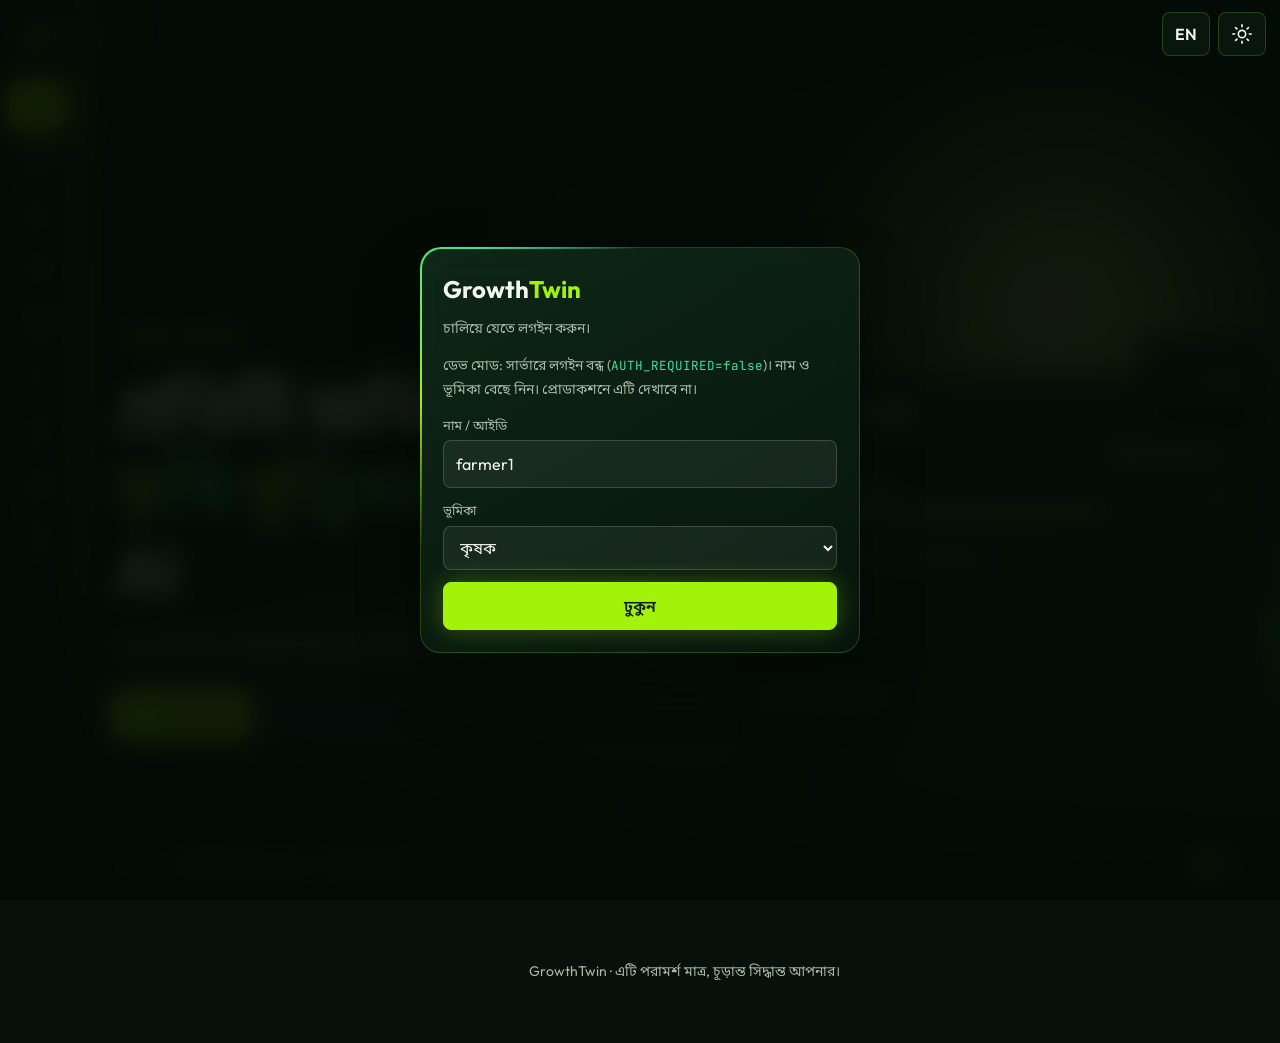
==== commit 5c819a34: "first commit" ====
--- a/app/static/index.html
+++ b/app/static/index.html
@@ -6,255 +6,7 @@
 <title>GrowthTwin</title>
 <script>try{document.documentElement.dataset.theme=localStorage.getItem("gt_theme")==="light"?"light":"dark";document.documentElement.lang=localStorage.getItem("gt_lang")==="en"?"en":"bn"}catch(e){}</script>
 <link href="https://fonts.googleapis.com/css2?family=Outfit:wght@400;500;600;700&family=Noto+Sans+Bengali:wght@400;600&family=JetBrains+Mono:wght@400;600&display=swap" rel="stylesheet">
-<style>
-:root{--bg:#07100a;--bg2:#0d1b11;--ink:#f2f6ee;--mute:#a9b8a6;--lime:#a3f20a;--mint:#3de0a0;--warn:#f0c46a;--bad:#f19a92;--line:rgba(163,242,10,.2);--glass:rgba(14,28,18,.7);box-sizing:border-box}
-*,*::before,*::after{box-sizing:inherit}
-html{scroll-behavior:smooth;scroll-padding-top:90px}
-body{margin:0;background:var(--bg);color:var(--ink);font:400 16px/1.65 Outfit,"Noto Sans Bengali",system-ui,sans-serif;overflow-x:hidden}
-.mono{font-family:'JetBrains Mono',monospace}.hidden{display:none!important}
-#bar{position:fixed;top:0;left:0;height:3px;width:0;background:linear-gradient(90deg,var(--mint),var(--lime));z-index:100}
-button,input,select,textarea{font:inherit;color:inherit}
-button{cursor:pointer;border:1px solid rgba(255,255,255,.18);background:rgba(255,255,255,.06);padding:10px 16px;border-radius:8px;min-height:44px;transition:transform .2s,background .2s}
-button:hover:not(:disabled){transform:translateY(-2px);background:rgba(255,255,255,.12)}
-button:disabled{opacity:.5;cursor:not-allowed}
-button.p{background:var(--lime);color:#10200a;border-color:var(--lime);font-weight:600;box-shadow:0 0 24px rgba(163,242,10,.3)}
-button.danger{color:var(--bad)}
-button.chip[aria-pressed=true]{background:var(--lime);color:#10200a;border-color:var(--lime)}
-:focus-visible{outline:2px solid var(--lime);outline-offset:3px}
-input,select,textarea{background:rgba(255,255,255,.06);border:1px solid rgba(255,255,255,.16);border-radius:8px;padding:10px 12px;min-height:44px;width:100%}
-select option{color:#000}
-label{display:block;font-size:13px;color:var(--mute);margin-bottom:4px}
-/* hero */
-.hero{position:relative;min-height:100vh;overflow:hidden;perspective:1400px;display:grid;align-items:center}
-.bg{position:absolute;inset:-6%;opacity:0;transition:opacity 1.4s}.bg.on{opacity:1;animation:kb 14s ease-out forwards}
-@keyframes kb{from{transform:scale(1.02)}to{transform:scale(1.12) translate(-1.5%,-1%)}}
-.shade{position:absolute;inset:0;background:linear-gradient(90deg,rgba(4,10,6,.92),rgba(4,10,6,.5) 60%,rgba(4,10,6,.25)),linear-gradient(0deg,var(--bg),transparent 30%)}
-.wrap{position:relative;z-index:5;max-width:1240px;margin:auto;padding:110px 24px 90px;display:grid;grid-template-columns:1.1fr .9fr;gap:40px;align-items:center;width:100%}
-.slide{display:none}.slide.on{display:contents}
-.tag{display:inline-block;font:600 12px 'JetBrains Mono';color:var(--lime);border:1px solid var(--line);padding:6px 14px;border-radius:999px;margin-bottom:20px;background:rgba(163,242,10,.07)}
-h1{font-size:clamp(38px,6vw,72px);line-height:1.04;letter-spacing:-.035em;margin:0 0 20px;font-weight:700}
-h1 .w{display:inline-block;overflow:hidden;vertical-align:top;padding-bottom:.08em}
-h1 .w span{display:inline-block;transform:translateY(105%) rotateX(-40deg);animation:up .9s cubic-bezier(.2,.8,.2,1) forwards;animation-delay:calc(var(--i)*70ms)}
-@keyframes up{to{transform:none}}
-h1 .g span{background:linear-gradient(90deg,var(--lime),var(--mint));-webkit-background-clip:text;background-clip:text;color:transparent}
-.copy p{color:#d3dfd0;font-size:18px;max-width:54ch;margin:0 0 28px}
-.btns{display:flex;gap:12px;flex-wrap:wrap}
-.stage{position:relative;height:380px;transform-style:preserve-3d;transition:transform .15s ease-out}
-.hcard{position:absolute;inset:36px 0 36px 36px;background:linear-gradient(160deg,rgba(18,40,24,.88),rgba(8,20,12,.88));border:1px solid var(--line);border-radius:22px;padding:22px;box-shadow:0 40px 80px rgba(0,0,0,.5)}
-.row2{display:flex;justify-content:space-between;margin-top:16px;font-size:14px;color:#cfe0cb}
-.meter{height:7px;border-radius:9px;background:rgba(255,255,255,.1);overflow:hidden;margin-top:6px}.meter b{display:block;height:100%;background:linear-gradient(90deg,var(--mint),var(--lime));transition:width 1s}
-.float{position:absolute;padding:12px 16px;background:rgba(10,20,13,.94);border:1px solid rgba(255,255,255,.12);border-radius:14px;font-size:13px;box-shadow:0 24px 40px rgba(0,0,0,.45);animation:bob 5s ease-in-out infinite}
-.float b{display:block}.float em{font:normal 11px 'JetBrains Mono';color:var(--mint)}
-.f1{top:0;right:-8px;transform:translateZ(90px)}.f2{bottom:0;left:-26px;transform:translateZ(60px);animation-delay:-2s}
-@keyframes bob{50%{margin-top:-10px}}
-.foot{position:absolute;z-index:6;left:0;right:0;bottom:calc(22px + env(safe-area-inset-bottom,0px));max-width:1240px;margin:auto;padding:16px 24px 0;display:flex;justify-content:space-between;align-items:center;gap:14px;font-size:14px;border-top:1px solid rgba(255,255,255,.1)}
-.foot .mono{color:var(--mint);font-size:11px;margin-right:8px}
-.dots{display:flex;gap:8px}.dots button{width:8px;height:8px;min-height:0;padding:0;border-radius:9px;border:0;background:rgba(255,255,255,.35);position:relative;overflow:hidden;transition:width .4s}
-.dots button.on{width:34px}.dots button.on::after{content:"";position:absolute;inset:0;background:var(--lime);transform-origin:left;animation:fill 6s linear forwards}
-@keyframes fill{from{transform:scaleX(0)}}
-/* sections */
-section.s{max-width:1100px;margin:auto;padding:110px 20px 40px}
-.sec-head{display:flex;gap:18px;align-items:flex-end;margin-bottom:30px;flex-wrap:wrap}
-.sec-head .n{font:600 13px 'JetBrains Mono';color:var(--mint);border:1px solid var(--line);padding:5px 12px;border-radius:999px}
-h2{font-size:clamp(30px,4.4vw,52px);letter-spacing:-.03em;line-height:1.05;margin:6px 0 10px}
-h3{margin:0 0 8px;font-size:18px}
-.lead{color:var(--mute);max-width:60ch;margin:0}
-.rv{opacity:0;transform:translateY(40px) rotateX(10deg);transform-origin:top;transition:all 1s cubic-bezier(.2,.8,.2,1)}.rv.in{opacity:1;transform:none}
-.card{background:linear-gradient(150deg,#12301b,#0a1a10);border:1px solid var(--line);border-radius:20px;padding:22px;margin:0 0 16px;box-shadow:0 30px 60px rgba(0,0,0,.35)}
-.card.pop{animation:pop .6s cubic-bezier(.2,.8,.2,1)}@keyframes pop{from{opacity:0;transform:translateY(24px) rotateX(8deg)}}
-.row{display:flex;gap:10px;flex-wrap:wrap;align-items:center}
-.grid{display:grid;grid-template-columns:repeat(auto-fill,minmax(160px,1fr));gap:12px}
-.mini{border:1px solid var(--line);border-radius:12px;padding:12px;background:rgba(255,255,255,.03)}
-.mini .v{font:600 24px 'JetBrains Mono';color:var(--lime)}
-.muted{color:var(--mute);font-size:14px}
-.err{background:rgba(241,154,146,.14);color:var(--bad);border-radius:10px;padding:12px;margin:0 0 14px}
-.badge{display:inline-block;padding:2px 12px;border-radius:999px;font-size:13px;font-weight:600}
-.b-go{background:rgba(163,242,10,.18);color:var(--lime)}.b-caution,.b-warn,.b-action{background:rgba(240,196,106,.18);color:var(--warn)}.b-no,.b-critical{background:rgba(241,154,146,.18);color:var(--bad)}.b-info{background:rgba(255,255,255,.1);color:var(--mute)}
-table{width:100%;border-collapse:collapse}th,td{padding:8px;text-align:left;border-bottom:1px solid rgba(255,255,255,.08)}th{color:var(--mute);font-size:13px;font-weight:500}.n{text-align:right}
-.scroll{overflow-x:auto}.pos{color:var(--lime)}.neg{color:var(--bad)}
-.stagebar{display:flex;height:30px;border-radius:9px;overflow:hidden;border:1px solid var(--line)}
-.stagebar div{flex:1;font-size:11px;display:flex;align-items:center;justify-content:center;background:rgba(255,255,255,.04);color:var(--mute);border-right:1px solid var(--line);overflow:hidden;white-space:nowrap;transition:background .6s}
-.stagebar .done{background:rgba(163,242,10,.15);color:var(--lime)}.stagebar .cur{background:var(--lime);color:#10200a;font-weight:700}
-.alert{border-left:4px solid var(--line);background:rgba(255,255,255,.05);border-radius:8px;padding:10px 12px;margin:8px 0}
-.alert.action,.alert.warn{border-color:var(--warn)}.alert.critical{border-color:var(--bad);background:rgba(241,154,146,.1)}
-.alert strong{display:block}
-.why{margin-top:6px;font-size:14px;color:var(--mute)}
-.pump{display:inline-block;width:10px;height:10px;border-radius:50%;background:#555;margin-right:6px}.pump.on{background:var(--mint);box-shadow:0 0 12px var(--mint);animation:bob 1.2s infinite}
-/* docs */
-.docs{display:grid;grid-template-columns:220px 1fr;gap:28px;align-items:start}
-.toc{position:sticky;top:90px;display:grid;gap:4px}.toc a{color:var(--mute);text-decoration:none;padding:6px 12px;border-left:2px solid var(--line);font-size:14px}.toc a:hover{color:var(--lime);border-color:var(--lime)}
-pre{background:#050b07;border:1px solid var(--line);border-radius:12px;padding:14px;overflow-x:auto;font:13px/1.6 'JetBrains Mono',monospace;color:#d6e6d1;margin:10px 0}
-code{font-family:'JetBrains Mono',monospace;font-size:.9em;color:var(--mint)}
-.status{display:flex;gap:8px;align-items:center;margin:6px 0}
-.sms{max-width:320px;padding:10px 14px;border-radius:16px;margin:6px 0;font-size:15px}.sms.in{background:#1d3a26;border-bottom-left-radius:4px}.sms.out{background:#2b2b2b;margin-left:auto;border-bottom-right-radius:4px}
-footer{text-align:center;color:var(--mute);padding:60px 20px;font-size:14px}
-@media(max-width:860px){.wrap{grid-template-columns:1fr}.stage{display:none}.docs{grid-template-columns:1fr}.toc{position:static;grid-auto-flow:column;overflow-x:auto}.foot .t{display:none}}
-@media(prefers-reduced-motion:reduce){*{animation:none!important;transition-duration:.01ms!important}.rv{opacity:1;transform:none}h1 .w span{transform:none}}
-
-/* v2: sidebar, photo bg, effects */
-html{background:var(--bg)}
-body{background:transparent;padding-left:264px}
-body::before{content:"";position:fixed;inset:0;z-index:-2;background:linear-gradient(rgba(5,12,8,.8),rgba(5,12,8,.9)),url(img/field-2.jpg) center/cover,radial-gradient(circle at 20% 10%,#14351c,#07100a 60%)}
-.ic{width:22px;height:22px;stroke:currentColor;fill:none;stroke-width:1.8;stroke-linecap:round;stroke-linejoin:round;flex:none;vertical-align:-5px;margin-right:8px}
-#side{position:fixed;left:0;top:0;bottom:0;width:250px;z-index:60;display:flex;flex-direction:column;gap:6px;padding:18px 12px;background:rgba(6,14,9,.88);backdrop-filter:blur(18px);border-right:1px solid var(--line);overflow-y:auto;overflow-x:hidden}
-/* Desktop: keep the sidebar expanded so every section remains readable without hover. */
-#side .l{display:inline!important;opacity:1!important;visibility:visible!important}
-#side a{flex:0 0 auto;min-height:46px}
-#side a:hover{transform:translateX(3px)}
-#side .logo{display:flex;align-items:center;gap:14px;padding:6px 10px 22px;font:700 20px Outfit;white-space:nowrap;color:var(--ink)}
-#side .logo b{color:var(--lime)}
-#side .logo .ic{width:30px;height:30px;color:var(--lime);filter:drop-shadow(0 0 10px var(--lime));animation:sway 3s ease-in-out infinite;transform-origin:50% 100%;margin:0}
-@keyframes sway{50%{transform:rotate(8deg)}}
-#side a{display:flex;align-items:center;gap:14px;padding:12px 14px;border-radius:14px;color:var(--mute);text-decoration:none;white-space:nowrap;transition:background .3s,color .3s,transform .3s}
-#side a .ic{width:24px;height:24px;margin:0}
-#side a:hover{color:var(--ink);background:rgba(255,255,255,.07);transform:translateX(4px)}
-#side a.on{color:#10200a;background:var(--lime);box-shadow:0 0 28px rgba(163,242,10,.55);font-weight:600}
-#fx{position:fixed;inset:0;z-index:-1;overflow:hidden;pointer-events:none}
-#fx i{position:absolute;width:46vw;height:46vw;border-radius:50%;filter:blur(90px);opacity:.26;animation:drift 18s ease-in-out infinite alternate}
-#fx i:nth-child(1){background:#a3f20a;left:-10%;top:5%}#fx i:nth-child(2){background:#3de0a0;right:-12%;top:35%;animation-delay:-6s}#fx i:nth-child(3){background:#1f8f4a;left:25%;bottom:-20%;animation-delay:-12s}
-@keyframes drift{to{transform:translate(8vw,-6vh) scale(1.2)}}
-#pt{position:fixed;inset:0;z-index:1;pointer-events:none}
-#spot{position:fixed;top:0;left:0;width:500px;height:500px;border-radius:50%;background:radial-gradient(circle,rgba(163,242,10,.14),transparent 60%);pointer-events:none;z-index:1}
-.hero{z-index:0}section.s,footer{position:relative;z-index:2}
-#land{position:absolute;inset:-4% 0 0;transition:opacity 1s}#land svg{width:100%;height:100%;display:block}
-.hero.has-photo #land{opacity:0}
-.sun{animation:sunp 6s ease-in-out infinite;transform-origin:1150px 330px}@keyframes sunp{50%{transform:scale(1.12);opacity:.85}}
-.rows line{stroke-dasharray:8 14;animation:flow 2.4s linear infinite}@keyframes flow{to{stroke-dashoffset:-44}}
-.hero h1{text-shadow:0 4px 40px rgba(0,0,0,.5)}
-h1 .g span{background:linear-gradient(90deg,var(--lime),var(--mint),#fff,var(--lime));background-size:300% 100%;-webkit-background-clip:text;background-clip:text;color:transparent;animation:up .9s cubic-bezier(.2,.8,.2,1) forwards,sheen 5s linear infinite;animation-delay:calc(var(--i)*70ms),0s}
-@keyframes sheen{to{background-position:-300% 0}}
-@property --a{syntax:'<angle>';initial-value:0deg;inherits:false}
-@keyframes spin{to{--a:360deg}}
-.card{position:relative;background:linear-gradient(150deg,rgba(18,48,27,.78),rgba(8,24,14,.82));backdrop-filter:blur(14px)}
-.card::before{content:"";position:absolute;inset:-1px;border-radius:21px;padding:1.5px;background:conic-gradient(from var(--a),transparent 0 68%,var(--lime),var(--mint),transparent);-webkit-mask:linear-gradient(#000 0 0) content-box,linear-gradient(#000 0 0);-webkit-mask-composite:xor;mask:linear-gradient(#000 0 0) content-box exclude,linear-gradient(#000 0 0);animation:spin 6s linear infinite;pointer-events:none}
-button.p{position:relative;overflow:hidden}
-button.p::after{content:"";position:absolute;top:0;bottom:0;width:40%;left:-60%;background:linear-gradient(100deg,transparent,rgba(255,255,255,.6),transparent);transform:skewX(-20deg);animation:shine 3.2s ease-in-out infinite}
-@keyframes shine{60%,100%{left:130%}}
-.sec-head .n{display:inline-flex;align-items:center;background:rgba(163,242,10,.1);box-shadow:0 0 22px rgba(163,242,10,.25)}
-.sec-head .n .ic{margin-right:6px;width:18px;height:18px;vertical-align:0}
-.float .ic{width:20px;height:20px;margin:0 8px 0 0;float:left}
-@media(max-width:860px){body{padding-left:0;padding-bottom:70px}
- #side{top:auto;left:0;right:0;width:100%;height:64px;flex-direction:row;justify-content:flex-start;align-items:center;gap:6px;padding:6px 10px;border-right:0;border-top:1px solid var(--line);overflow-x:auto;overflow-y:hidden}
- #side:hover,#side:focus-within{width:100%}#side .logo,#side .l{display:none!important}#side a{flex:0 0 48px;justify-content:center;padding:10px}#side a:hover{transform:none}
- #spot{display:none}}
-@media(prefers-reduced-motion:reduce){#pt{display:none}.card::before{animation:none}}
-
-/* v3: one view at a time */
-.view{display:none}.view.active{display:block;animation:vin .7s cubic-bezier(.2,.8,.2,1)}
-header.hero.view.active{display:grid}
-@keyframes vin{from{opacity:0;transform:perspective(1200px) translateY(30px) rotateX(8deg) scale(.98)}}
-section.s{padding-top:56px}
-#wipe{position:fixed;inset:0;z-index:55;background:linear-gradient(100deg,var(--lime),var(--mint));transform:translateX(-101%);pointer-events:none}
-#wipe.go{animation:wipe .75s cubic-bezier(.7,0,.2,1)}
-@keyframes wipe{45%{transform:translateX(0)}100%{transform:translateX(101%)}}
-@media(max-width:860px){section.s{padding-top:28px}}
-
-/* auth + expert */
-#auth{position:fixed;inset:0;z-index:200;display:grid;place-items:center;background:rgba(4,10,6,.9);backdrop-filter:blur(12px);padding:20px;overflow:auto}
-#auth .card{width:min(440px,100%);margin:0}
-#auth .tabs{margin:12px 0 14px}.fld{margin:0 0 12px}.ok{background:rgba(163,242,10,.12);color:var(--lime);border-radius:10px;padding:12px;margin:0 0 14px}
-#me{margin-top:auto;display:flex;flex-direction:column;gap:4px;border-top:1px solid var(--line);padding-top:12px}
-#me .who{padding:2px 14px;white-space:nowrap;font-size:13px;color:var(--mute);line-height:1.3}#me .who b{display:block;color:var(--ink);font-size:14px;overflow:hidden;text-overflow:ellipsis}
-@media(max-width:860px){#me{margin:0;border:0;padding:0;flex-direction:row}#me .who{display:none}}
-.spark{width:100%;height:70px;display:block}
-.rbtn{display:flex;gap:8px;flex-wrap:wrap;margin-top:8px}
-
-/* day / night + language controls */
-#ctl{position:fixed;top:calc(12px + env(safe-area-inset-top,0px));right:14px;z-index:210;display:flex;gap:8px}
-#ctl button{min-width:44px;background:var(--glass);backdrop-filter:blur(10px);border-color:var(--line);font-weight:600;padding:8px 12px;display:inline-flex;align-items:center;justify-content:center}
-#ctl .ic{margin:0}
-html[data-theme=light]{--bg:#f3f7ee;--bg2:#e8f0e0;--ink:#16240f;--mute:#4d5f46;--lime:#3f8a00;--mint:#0b8a5f;--warn:#8f6200;--bad:#b3362a;--line:rgba(40,100,20,.28);--glass:rgba(255,255,255,.82)}
-html[data-theme=light] body::before{background:linear-gradient(rgba(243,247,238,.9),rgba(243,247,238,.94)),url(img/field-2.jpg) center/cover,radial-gradient(circle at 20% 10%,#dcecc9,#f3f7ee 60%)}
-html[data-theme=light] .hero{--ink:#f2f6ee;--mute:#a9b8a6;--lime:#a3f20a;--mint:#3de0a0;--line:rgba(163,242,10,.2);color:var(--ink)}
-html[data-theme=light] .hero button:not(.p){background:rgba(255,255,255,.08);border-color:rgba(255,255,255,.22)}
-html[data-theme=light] button{background:rgba(0,0,0,.05);border-color:rgba(0,0,0,.2)}
-html[data-theme=light] button:hover:not(:disabled){background:rgba(0,0,0,.1)}
-html[data-theme=light] button.p{color:#fff;background:var(--lime);border-color:var(--lime);box-shadow:0 0 18px rgba(63,138,0,.25)}
-html[data-theme=light] .hero button.p{color:#10200a}
-html[data-theme=light] button.chip[aria-pressed=true],html[data-theme=light] .stagebar .cur,html[data-theme=light] #side a.on{color:#fff}
-html[data-theme=light] input,html[data-theme=light] select,html[data-theme=light] textarea{background:#fff;border-color:rgba(0,0,0,.22)}
-html[data-theme=light] #side{background:rgba(255,255,255,.82)}
-html[data-theme=light] #side a:hover{background:rgba(0,0,0,.06)}
-html[data-theme=light] .card{background:linear-gradient(150deg,rgba(255,255,255,.95),rgba(232,241,224,.92));box-shadow:0 18px 40px rgba(40,70,20,.12)}
-html[data-theme=light] .mini{background:rgba(0,0,0,.03)}
-html[data-theme=light] .meter{background:rgba(0,0,0,.1)}
-html[data-theme=light] th,html[data-theme=light] td{border-bottom-color:rgba(0,0,0,.1)}
-html[data-theme=light] .stagebar div{background:rgba(0,0,0,.04)}
-html[data-theme=light] .stagebar .done{background:rgba(63,138,0,.15)}
-html[data-theme=light] .alert{background:rgba(0,0,0,.04)}
-html[data-theme=light] pre{background:#eef3e8;color:#243222}
-html[data-theme=light] .sms.in{background:#dcf1e0}html[data-theme=light] .sms.out{background:#e6e6e6}
-html[data-theme=light] #auth{background:rgba(240,246,236,.94)}
-html[data-theme=light] #fx i{opacity:.13}html[data-theme=light] #pt{display:none}html[data-theme=light] #spot{opacity:.4}
-html[data-theme=light] .tag{background:rgba(163,242,10,.1)}
-
-/* Sentinel panel: uses GrowthTwin's existing palette and card language */
-.gt-sentinel-wrap{display:grid;gap:14px;margin-top:20px}.gt-sentinel-notice{padding:13px 16px;border:1px solid rgba(240,196,106,.45);border-radius:10px;background:rgba(240,196,106,.08);color:var(--mute);font-size:14px}.gt-sentinel-notice strong{color:var(--warn)}.gt-sentinel-toolbar{display:flex;justify-content:space-between;align-items:end;gap:14px;flex-wrap:wrap;padding:16px;border:1px solid var(--line);border-radius:12px;background:var(--glass)}.gt-sentinel-kicker,.gt-s-label{display:block;color:var(--mute);font-size:11px;letter-spacing:.12em;font-weight:700}.gt-sentinel-modes{display:flex;gap:7px;flex-wrap:wrap;margin-top:8px}.gt-s-mode{font-size:13px;min-height:38px;padding:7px 12px}.gt-s-mode.active{background:var(--lime);color:#10200a;border-color:var(--lime);font-weight:700}.gt-s-badge{display:inline-flex;align-items:center;width:max-content;max-width:100%;padding:5px 10px;border-radius:99px;font-size:11px;font-weight:700;letter-spacing:.04em}.gt-s-badge.good{background:rgba(61,224,160,.12);color:var(--mint);border:1px solid rgba(61,224,160,.28)}.gt-s-badge.warn{background:rgba(240,196,106,.12);color:var(--warn);border:1px solid rgba(240,196,106,.3)}.gt-s-badge.bad{background:rgba(241,154,146,.12);color:var(--bad);border:1px solid rgba(241,154,146,.3)}.gt-s-badge.neutral{background:rgba(255,255,255,.06);color:var(--mute);border:1px solid var(--line)}.gt-sentinel-grid{display:grid;grid-template-columns:repeat(3,minmax(0,1fr));gap:14px}.gt-sentinel-bottom{grid-template-columns:1.1fr .9fr}.gt-s-card{min-width:0;padding:18px;border:1px solid var(--line);border-radius:12px;background:var(--glass)}.gt-s-card h3{margin:0 0 12px;font-size:17px}.gt-s-card p{color:var(--mute);font-size:13px;margin:8px 0 0;overflow-wrap:anywhere}.gt-s-card hr{border:0;border-top:1px solid var(--line);margin:16px 0}.gt-s-big{font-size:clamp(32px,4vw,48px);font-weight:700;line-height:1.2;margin:10px 0 0;color:var(--lime)}.gt-s-big span{font-size:17px;margin-left:4px}.gt-s-bars{height:68px;display:flex;align-items:end;gap:6px;margin-top:18px}.gt-s-bar{flex:1;min-width:0;border-radius:4px 4px 0 0;background:linear-gradient(180deg,var(--mint),var(--lime));opacity:.82;position:relative}.gt-s-bar:last-child{opacity:1}.gt-s-caption{font-size:11px!important;color:var(--mute)!important;margin-top:8px!important}.gt-s-event{padding:11px 12px;border:1px solid var(--line);border-radius:9px;margin:8px 0;background:rgba(255,255,255,.025)}.gt-s-event strong{font-size:13px}.gt-s-event p{margin-top:4px}.gt-s-event.good{border-color:rgba(61,224,160,.28)}.gt-s-event.warn{border-color:rgba(240,196,106,.32)}.gt-s-event.bad{border-color:rgba(241,154,146,.32)}.gt-s-subhead{margin-top:20px!important}.gt-s-headline{display:flex;align-items:center;justify-content:space-between;gap:10px;flex-wrap:wrap}.gt-s-checklist{display:grid;gap:9px;margin:12px 0}.gt-s-checklist label{display:flex;align-items:flex-start;gap:9px;color:var(--ink);font-size:13px;margin:0}.gt-s-checklist input{width:17px;min-width:17px;height:17px;min-height:17px;margin-top:2px;accent-color:var(--lime)}
-@media(max-width:760px){.gt-sentinel-grid,.gt-sentinel-bottom{grid-template-columns:1fr}.gt-sentinel-toolbar{align-items:flex-start}.gt-sentinel-modes{width:100%}.gt-s-mode{flex:1}}
-
-
-/* v4: compact icon rail by default; expand on hover/focus on desktop */
-@media (min-width:861px){
- body{padding-left:88px;transition:padding-left .22s ease}
- #side{width:76px;padding:18px 10px;gap:6px;transition:width .22s ease,padding .22s ease;}
- #side .l{display:none!important;opacity:0!important;visibility:hidden!important;}
- #side .logo{justify-content:center;gap:0;padding:6px 0 22px;}
- #side .logo .l{display:none!important}
- #side a{justify-content:center;gap:0;padding:12px 10px;min-height:46px;}
- #side a .ic{margin:0!important;}
- #side:hover,#side:focus-within{width:250px;padding:18px 12px;}
- #side:hover .l,#side:focus-within .l{display:inline!important;opacity:1!important;visibility:visible!important;}
- #side:hover .logo,#side:focus-within .logo{justify-content:flex-start;gap:14px;padding:6px 10px 22px;}
- #side:hover a,#side:focus-within a{justify-content:flex-start;gap:14px;padding:12px 14px;}
- #side:hover a .ic,#side:focus-within a .ic{margin:0!important;}
-}
-
-/* ===== সেচ কন্ট্রোল (Section 2 · irrigation) — uses the global tokens/components ===== */
-#irrigation .ig{display:grid;grid-template-columns:repeat(12,minmax(0,1fr));gap:16px;align-items:start}
-#irrigation .ig>.card{margin:0;min-width:0}
-#irrigation .i-g{grid-column:span 5}#irrigation .i-p{grid-column:span 7}#irrigation .i-c{grid-column:span 7}#irrigation .i-s{grid-column:span 5}#irrigation .i-h{grid-column:span 7}#irrigation .i-f{grid-column:span 5}
-@media(max-width:980px){#irrigation .ig>.card{grid-column:1/-1}}
-#irrigation .i-ct{display:flex;justify-content:space-between;align-items:center;gap:10px;flex-wrap:wrap;margin-bottom:14px}#irrigation .i-ct h3{margin:0}
-#irrigation .i-b{display:inline-block;padding:3px 12px;border-radius:999px;font:600 12px 'JetBrains Mono',monospace;border:1px solid var(--line);color:var(--mute);background:rgba(255,255,255,.04)}
-#irrigation .i-b.ok{color:var(--mint);border-color:rgba(61,224,160,.4);background:rgba(61,224,160,.08)}#irrigation .i-b.warn{color:var(--warn);border-color:rgba(240,196,106,.4);background:rgba(240,196,106,.08)}#irrigation .i-b.bad{color:var(--bad);border-color:rgba(241,154,146,.4);background:rgba(241,154,146,.08)}#irrigation .i-b.on{background:var(--mint);color:#06210f;border-color:var(--mint)}
-#irrigation .i-lab{font:600 11px 'JetBrains Mono',monospace;letter-spacing:.12em;color:var(--mute);margin:14px 0 8px;text-transform:uppercase}
-#irrigation .i-gw{position:relative;max-width:300px;margin:0 auto}#irrigation .i-gw svg{display:block;width:100%;height:auto}
-#irrigation .i-gc{position:absolute;inset:0;display:grid;place-content:center;text-align:center;pointer-events:none}
-#irrigation .i-gn{font:700 clamp(46px,8vw,62px)/1 Outfit,'Noto Sans Bengali',sans-serif;letter-spacing:-.03em;text-shadow:0 2px 18px rgba(0,0,0,.5)}#irrigation .i-gn small{font-size:.42em;margin-left:2px}
-#irrigation .i-st{text-align:center;font-weight:600;font-size:19px;margin:10px 0 2px}
-#irrigation .i-wave{animation:iw 7s linear infinite}@keyframes iw{to{transform:translateX(-120px)}}
-#irrigation .i-leg{display:flex;gap:12px;justify-content:center;flex-wrap:wrap;margin-top:8px}#irrigation .i-leg span::before{content:"";display:inline-block;width:9px;height:9px;border-radius:3px;margin-right:6px;background:var(--c)}
-#irrigation .i-demo{margin-top:14px;padding:12px;border:1px dashed rgba(240,196,106,.45);border-radius:12px;display:flex;gap:8px;flex-wrap:wrap;align-items:center;color:var(--warn);font-size:13px}
-#irrigation .i-pipe svg{display:block;width:100%;height:auto}
-#irrigation .i-imp{transform-origin:150px 62px}#irrigation .i-on .i-imp{animation:isp 1s linear infinite}@keyframes isp{to{transform:rotate(360deg)}}
-#irrigation .i-flow{stroke-dasharray:6 10;opacity:0}#irrigation .i-on .i-flow{opacity:1;animation:ifl .7s linear infinite}@keyframes ifl{to{stroke-dashoffset:-16}}
-#irrigation .i-ctl{display:flex;flex-direction:column;align-items:center;gap:6px;margin-top:6px}
-#irrigation .i-gow{position:relative;width:190px;height:190px}#irrigation .i-gow svg{position:absolute;inset:0;width:100%;height:100%;transform:rotate(-90deg)}
-#irrigation .i-go{position:absolute;inset:16px;border-radius:50%;display:flex;flex-direction:column;align-items:center;justify-content:center;gap:2px;padding:0;border:0;font:700 19px/1.15 Outfit,'Noto Sans Bengali',sans-serif;color:#10200a;background:radial-gradient(circle at 30% 25%,#d9ff7a,var(--lime) 45%,var(--mint));box-shadow:0 14px 40px rgba(163,242,10,.35)}
-#irrigation .i-go.stop{color:#fff;background:radial-gradient(circle at 30% 25%,#ffb9b2,#f2766b 55%,#d9453a);box-shadow:0 14px 40px rgba(242,118,107,.4)}
-#irrigation .i-go svg{position:static;width:36px;height:36px;transform:none}
-#irrigation .i-ring-bg{fill:none;stroke:rgba(255,255,255,.08);stroke-width:7}#irrigation .i-ring{fill:none;stroke:var(--mint);stroke-width:7;stroke-linecap:round;transition:stroke-dashoffset .4s linear}
-#irrigation .i-chips{display:flex;gap:8px;flex-wrap:wrap}#irrigation .i-chips.c{justify-content:center}#irrigation .i-chips button{min-width:52px}
-#irrigation .i-hint{min-height:44px;text-align:center;max-width:440px;display:flex;flex-wrap:wrap;gap:8px;justify-content:center;align-items:center}
-#irrigation .i-sw{display:flex;align-items:center;gap:14px;padding:14px;border:1px solid var(--line);border-radius:14px;background:rgba(255,255,255,.03);margin-bottom:6px}#irrigation .i-sw p{margin:0}
-#irrigation .i-sw button{flex:none;position:relative;width:58px;height:32px;min-height:0;padding:0;border-radius:99px}
-#irrigation .i-sw button::after{content:"";position:absolute;top:3px;left:3px;width:24px;height:24px;border-radius:50%;background:#fff;transition:transform .25s}
-#irrigation .i-sw button[aria-checked=true]{background:var(--mint);border-color:var(--mint)}#irrigation .i-sw button[aria-checked=true]::after{transform:translateX(26px)}
-#irrigation .i-chk{display:flex;gap:10px;align-items:flex-start;margin-top:14px;font-size:14px;color:var(--mute);cursor:pointer}#irrigation .i-chk input{width:20px;height:20px;min-height:0;padding:0;accent-color:var(--mint);margin-top:2px}
-#irrigation .i-due{display:flex;align-items:center;justify-content:space-between;gap:10px;margin-top:14px;padding:14px 16px;border:1px solid var(--line);border-radius:14px;background:linear-gradient(135deg,rgba(61,224,160,.1),rgba(163,242,10,.05))}#irrigation .i-due b{font:700 26px 'JetBrains Mono',monospace}
-#irrigation canvas{display:block;width:100%;height:230px}
-#irrigation .i-leg2{display:flex;gap:14px;flex-wrap:wrap;margin-top:10px}#irrigation .i-leg2 span::before{content:"";display:inline-block;width:12px;height:3px;border-radius:2px;margin-right:6px;vertical-align:middle;background:var(--c)}
-#irrigation .i-bar{height:12px;border-radius:99px;overflow:hidden;border:1px solid var(--line);background:rgba(255,255,255,.05)}#irrigation .i-bar i{display:block;height:100%;width:0;background:linear-gradient(90deg,var(--mint),var(--lime));transition:width .6s}#irrigation .i-bar.hot i{background:linear-gradient(90deg,var(--warn),var(--bad))}
-#irrigation .i-rules{list-style:none;margin:16px 0 0;padding:0;display:grid;gap:8px}#irrigation .i-rules li{display:flex;gap:10px;color:var(--mute);font-size:14px}#irrigation .i-rules li::before{content:"✓";color:var(--mint);font-weight:700}
-#irrigation .i-hist{list-style:none;margin:0;padding:0;display:grid;gap:10px;max-height:340px;overflow:auto}
-#irrigation .i-hist li{display:grid;grid-template-columns:40px 1fr auto;gap:12px;align-items:center;padding:12px 14px;border:1px solid var(--line);border-radius:12px;background:rgba(255,255,255,.03)}
-#irrigation .i-hist .ic2{width:40px;height:40px;border-radius:12px;display:grid;place-items:center;background:rgba(61,224,160,.12);font-size:19px}
-#irrigation .i-hist b{display:block;font-weight:600}#irrigation .i-hist time{font:12px 'JetBrains Mono',monospace;color:var(--mute)}
-#irrigation .i-empty{padding:24px 8px;text-align:center;display:block!important}
-#irrigation #i-toast{position:fixed;left:50%;bottom:calc(24px + env(safe-area-inset-bottom,0px));transform:translate(-50%,30px);opacity:0;z-index:90;max-width:min(92vw,460px);padding:12px 18px;border-radius:12px;background:#0e2216;border:1px solid var(--line);box-shadow:0 14px 40px rgba(0,0,0,.5);transition:all .3s;pointer-events:none}
-#irrigation #i-toast.show{opacity:1;transform:translate(-50%,0)}#irrigation #i-toast.bad{border-color:var(--bad)}
-@media(prefers-reduced-motion:reduce){#irrigation *{animation:none!important}}
-</style>
+<link rel="stylesheet" href="gt-ui.css?v=20261024c">
 </head>
 <body>
 <div id="wipe"></div>
@@ -290,18 +42,9 @@
 <symbol id="i-users" viewBox="0 0 24 24"><circle cx="9" cy="8" r="3"/><path d="M3 20c0-3.5 3-6 6-6s6 2.5 6 6"/><path d="M16 5a3 3 0 0 1 0 6M18 14c2 .8 3 3 3 6"/></symbol>
 <symbol id="i-pulse" viewBox="0 0 24 24"><path d="M3 12h4l2-6 4 12 2-6h6"/></symbol>
 </defs></svg>
-<aside id="side" aria-label="মেনু">
- <div class="logo"><svg class="ic"><use href="#i-sprout"/></svg><span class="l">Growth<b>Twin</b></span></div>
- <a href="#top" class="on" title="হোম" aria-label="হোম"><svg class="ic"><use href="#i-sprout"/></svg><span class="l">হোম</span></a>
- <a href="#sentinel-monitor" title="Sentinel Monitor" aria-label="Sentinel Monitor"><svg class="ic"><use href="#i-shield"/></svg><span class="l">Sentinel Monitor</span></a>
- <a href="#s1" title="চাষের পরামর্শ" aria-label="চাষের পরামর্শ"><svg class="ic"><use href="#i-bulb"/></svg><span class="l">চাষের পরামর্শ</span></a>
- <a href="#s2" title="প্লট টুইন" aria-label="প্লট টুইন"><svg class="ic"><use href="#i-cube"/></svg><span class="l">প্লট টুইন</span></a>
- <a href="#irrigation" title="সেচ কন্ট্রোল" aria-label="সেচ কন্ট্রোল"><svg class="ic"><use href="#i-pulse"/></svg><span class="l">সেচ কন্ট্রোল</span></a>
- <a href="#s3" title="WhatsApp / SMS" aria-label="WhatsApp / SMS"><svg class="ic"><use href="#i-chat"/></svg><span class="l">WhatsApp / SMS</span></a>
- <a href="#s4" title="কৃষকের ভরসা" aria-label="কৃষকের ভরসা"><svg class="ic"><use href="#i-users"/></svg><span class="l">কৃষকের ভরসা</span></a>
- <a href="#x" id="navx" class="hidden" title="বিশেষজ্ঞ / অ্যাডমিন" aria-label="বিশেষজ্ঞ / অ্যাডমিন"><svg class="ic"><use href="#i-shield"/></svg><span class="l">বিশেষজ্ঞ / অ্যাডমিন</span></a>
- <div id="me" class="hidden"><div class="who"><b id="meName"></b><span id="meRole"></span></div><a href="#" id="out"><svg class="ic"><use href="#i-out"/></svg><span class="l">বের হন</span></a></div>
-</aside>
+<aside id="side" aria-label="মেনু"></aside>
+<script src="gt-bn.js?v=20261024c"></script>
+<script src="gt-shell.js?v=20261024c" data-app="spa"></script>
 <div id="fx"><i></i><i></i><i></i></div><div id="spot"></div><canvas id="pt"></canvas>
 
 <header class="hero view" id="top">
@@ -311,10 +54,12 @@
 <section class="s view" id="sentinel-monitor">
   <div class="sec-head rv"><span class="n"><svg class="ic"><use href="#i-shield"/></svg>SENTINEL</span><div><h2>Trust-aware sensor monitor</h2><p>Keep the original GrowthTwin interface. This panel adds the Sentinel demo without replacing your existing UI.</p></div></div>
   <div class="gt-sentinel-wrap">
-    <div class="gt-sentinel-notice"><strong>Demo mode:</strong> the Fresh, Stale, and Suspect scenarios below are simulated examples. They do not indicate that a physical sensor is connected and do not control hardware.</div>
-    <div class="gt-sentinel-toolbar"><div><span class="gt-sentinel-kicker">READING SCENARIO</span><div class="gt-sentinel-modes"><button type="button" class="gt-s-mode active" data-gt-mode="fresh">Fresh reading</button><button type="button" class="gt-s-mode" data-gt-mode="stale">Stale reading</button><button type="button" class="gt-s-mode" data-gt-mode="suspect">Suspect outlier</button></div></div><span id="gtScenarioBadge" class="gt-s-badge good">FRESH · SIMULATED</span></div>
+    <div class="gt-sentinel-toolbar"><div><span class="gt-sentinel-kicker">DATA SOURCE</span><div class="gt-sentinel-modes" role="group" aria-label="Data source"><button type="button" class="gt-s-mode active" data-gt-source="sim">Simulation</button><button type="button" class="gt-s-mode" data-gt-source="real">Real sensor</button></div></div></div>
+    <div id="gtNotice" class="gt-sentinel-notice"><strong>Demo mode:</strong> the Fresh, Stale, and Suspect scenarios below are simulated examples. They do not indicate that a physical sensor is connected and do not control hardware.</div>
+    <div id="gtNoticeReal" class="gt-sentinel-notice hidden"><strong>Real sensor mode:</strong> values come from readings your ESP32 sent to the server. Nothing here is simulated, and nothing here controls a pump.</div>
+    <div class="gt-sentinel-toolbar"><div id="gtSimBar"><span class="gt-sentinel-kicker">READING SCENARIO</span><div class="gt-sentinel-modes"><button type="button" class="gt-s-mode active" data-gt-mode="fresh">Fresh reading</button><button type="button" class="gt-s-mode" data-gt-mode="stale">Stale reading</button><button type="button" class="gt-s-mode" data-gt-mode="suspect">Suspect outlier</button></div></div><div id="gtRealBar" class="hidden"><span class="gt-sentinel-kicker">PLOT</span><div class="gt-sentinel-modes"><select id="gtPlot" aria-label="Select plot" style="width:auto;min-width:220px"></select><button type="button" id="gtReload" class="gt-s-mode">Refresh</button></div></div><span id="gtScenarioBadge" class="gt-s-badge good">FRESH · SIMULATED</span></div>
     <div class="gt-sentinel-grid">
-      <article class="gt-s-card gt-s-moisture"><span class="gt-s-label">SOIL MOISTURE · DEMO</span><div id="gtMoisture" class="gt-s-big">42.6<span>%</span></div><p id="gtMoistureNote">Illustrative reading only</p><div id="gtBars" class="gt-s-bars" aria-label="Illustrative recent readings"></div><div class="gt-s-caption">Recent values are simulated, not from a connected probe.</div></article>
+      <article class="gt-s-card gt-s-moisture"><span id="gtMoistureLabel" class="gt-s-label">SOIL MOISTURE · DEMO</span><div id="gtMoisture" class="gt-s-big">42.6<span>%</span></div><p id="gtMoistureNote">Illustrative reading only</p><div id="gtBars" class="gt-s-bars" aria-label="Illustrative recent readings"></div><div id="gtBarsCaption" class="gt-s-caption">Recent values are simulated, not from a connected probe.</div></article>
       <article class="gt-s-card"><span class="gt-s-label">CONNECTION</span><div id="gtLinkStatus" class="gt-s-badge good">SIMULATED</div><p id="gtLinkDetail">No physical device connection is implied.</p><hr><span class="gt-s-label">FRESHNESS</span><div id="gtFreshStatus" class="gt-s-badge good">FRESH*</div><p id="gtFreshDetail">Illustrative sample age</p></article>
       <article class="gt-s-card"><span class="gt-s-label">QUALITY GATE</span><div id="gtQualityStatus" class="gt-s-badge good">PASS*</div><p id="gtQualityDetail">Example status only</p><hr><span class="gt-s-label">TWIN ACTION</span><div id="gtTwinStatus" class="gt-s-badge neutral">PREVIEW ONLY</div><p id="gtTwinDetail">No real twin correction is triggered by this demo.</p></article>
     </div>
@@ -429,8 +174,8 @@
 <pre>SMS_PROVIDER=webhook
 SMS_WEBHOOK_URL=https://your-adapter.example.com/send
 
-# POST body (text আছে সর্বোচ্চ ৩০০ অক্ষর)
-{"to": "01712345678", "text": "জরুরি: ..."}</pre>
+# POST body (text: up to 300 characters)
+{"to": "01712345678", "text": "Urgent: ..."}</pre>
     <p>আপনার ছোট অ্যাডাপ্টার এই JSON নিয়ে বাংলাদেশি SMS গেটওয়ে বা WhatsApp Business API-তে পাঠাবে। ইনবাউন্ড কমান্ডের জন্য উল্টো দিকে একটি webhook এন্ডপয়েন্ট লাগবে, যা ফোন নম্বর থেকে ব্যবহারকারী চিনে উপরের এন্ডপয়েন্টগুলো ডাকবে।</p></div>
    <div class="card rv" id="d6"><h3>সীমাবদ্ধতা</h3>
     <ul><li>বাংলা SMS ইউনিকোড হয়, তাই এক মেসেজে প্রায় ৭০ অক্ষর। ৩০০ অক্ষরের উত্তর কয়েকটি মেসেজে ভাগ হবে।</li><li>সার্ভার "ফার্মার অফলাইন" নিজে বুঝতে পারে না। এখন জরুরি সতর্কতা সব সময় SMS-ও পাঠায়।</li><li>বীজ, সার ও কীটনাশকের মাত্রা স্থানীয় কৃষি অফিসে যাচাই করুন।</li></ul></div>
@@ -468,8 +213,8 @@
 function refresh(){const rt=store.get('gt_refresh');if(!rt)return Promise.resolve(false);
  return refreshing=refreshing||fetch('/auth/refresh',{method:'POST',headers:{'Content-Type':'application/json'},body:JSON.stringify({refresh_token:rt})}).then(async r=>{if(!r.ok)return false;saveSession(await r.json());return true}).catch(()=>false).finally(()=>{refreshing=null})}
 async function api(path,o={},retry=true){
- let r;try{r=await fetch(path,{...o,headers:{'Content-Type':'application/json',...authHeaders()}})}catch(_){throw new Error('সার্ভারের সাথে যোগাযোগ করা যাচ্ছে না। ইন্টারনেট বা সার্ভার চালু আছে কি না দেখুন।')}
- if(r.status===401&&CFG.auth_required){if(retry&&await refresh())return api(path,o,false);logout(true);throw new Error('সেশন শেষ, আবার লগইন করুন।')}
+ let r;try{r=await fetch(path,{...o,headers:{'Content-Type':'application/json',...authHeaders()}})}catch(_){throw new Error(LB('সার্ভারের সাথে যোগাযোগ করা যাচ্ছে না। ইন্টারনেট বা সার্ভার চালু আছে কি না দেখুন।','Cannot reach the server. Check your internet connection or whether the server is running.'))}
+ if(r.status===401&&CFG.auth_required){if(retry&&await refresh())return api(path,o,false);logout(true);throw new Error(LB('সেশন শেষ, আবার লগইন করুন।','Session ended, please log in again.'))}
  if(!r.ok){let d='';try{d=(await r.json()).detail}catch(_){}
   throw new Error(r.status===403?'এই কাজের অনুমতি নেই।':r.status===404?(typeof d==='string'&&d?d:'পাওয়া যায়নি, নতুন করে শুরু করুন।'):r.status===429?(d||'অনেকবার চেষ্টা হয়েছে, একটু পরে আবার করুন।'):'সমস্যা হয়েছে'+(typeof d==='string'&&d?' ('+d+')':'')+'। আবার চেষ্টা করুন।')}
  return r.json()}
@@ -529,7 +274,7 @@
  if(!quiet)b.scrollIntoView({behavior:reduce?'auto':'smooth',block:'start'})}
 
 /* SECTION 2 */
-let meta=null,plots=[],P=null,logs=[],sum='',pn='';
+let meta=null,plots=[],P=null,logs=[],sum='',pn='',SR=null,pv='',experimentHistory=[],latestExperiment=null;
 const lvl={info:'b-info',warn:'b-warn',action:'b-action',critical:'b-critical'};
 async function loadPlots(){plots=await api('/twin/plots');chips();loadHarvests()}
 async function loadHarvests(){try{const s=await api('/twin/harvests/stats'),n={};meta?.crops.forEach(c=>n[c.id]=c.name_bn);const b=$('#hv');b.classList.toggle('hidden',!s.length);
@@ -540,27 +285,66 @@
 function speak(t){if(!('speechSynthesis' in window))return err('#e2','এই ফোন/ব্রাউজারে কণ্ঠস্বর সাপোর্ট নেই।');const u=new SpeechSynthesisUtterance(t);u.lang='bn-BD';speechSynthesis.cancel();speechSynthesis.speak(u)}
 function chips(){$('#chips').innerHTML=plots.map(p=>`<button class="chip" aria-pressed="${P&&P.id===p.id}" data-id="${esc(p.id)}">${esc(p.name||p.crop.name_bn)} · দিন ${bn.format(p.day)}</button>`).join('')+`<button class="p" id="new">+ নতুন প্লট</button>`;
  document.querySelectorAll('#chips .chip').forEach(b=>b.onclick=()=>guard('#e2',()=>open(b.dataset.id)));$('#new').onclick=()=>{$('#create').classList.toggle('hidden')}}
-async function open(id){P=await api('/twin/plots/'+id);logs=await api(`/twin/plots/${id}/logs`);sum='';pn='';chips();draw()}
+async function open(id){P=await api('/twin/plots/'+id);logs=await api(`/twin/plots/${id}/logs`);sum='';pn='';pv='';SR=null;experimentHistory=[];latestExperiment=null;try{SR=((await api(`/twin/plots/${id}/sensor-readings?limit=1`)).readings||[])[0]||null}catch(_){}try{experimentHistory=(await api(`/twin/plots/${id}/experiments`)).experiments||[]}catch(_){}chips();draw()}
 const meter=(l,v,max=100,low=40)=>`<div class="mini"><div class="muted">${l}</div><div class="v">${bn.format(Math.round(v))}</div><div class="meter"><b style="width:${Math.min(100,v/max*100)}%;${v<low?'background:var(--warn)':''}"></b></div></div>`;
+const WD=['রবি','সোম','মঙ্গল','বুধ','বৃহ','শুক্র','শনি'],WDE=['Sun','Mon','Tue','Wed','Thu','Fri','Sat'],dayName=iso=>(LANG==='en'?WDE:WD)[new Date(iso+'T00:00:00').getDay()],
+ wxIcon=f=>f.storm?'⛈️':f.rain_mm>=20?'🌧️':(f.rain_mm>=2||(f.prob||0)>=50)?'🌦️':f.tmax>=35?'☀️':'⛅',
+ pc=(v,lo,hi)=>Math.max(0,Math.min(100,(v-lo)/(hi-lo)*100)),
+ gauge=(ic,label,val,txt,lo,hi,ol,oh,st,stTxt,note)=>`<div class="gz ${st}"><div class="gz-h"><span>${ic} ${label}</span><i>${stTxt}</i></div><div class="gz-v">${txt}</div><div class="gz-bar"><s style="left:${pc(ol,lo,hi)}%;width:${pc(oh,lo,hi)-pc(ol,lo,hi)}%"></s><b style="left:${pc(val,lo,hi)}%"></b></div>${note?`<div class="gz-n">${note}</div>`:''}</div>`,
+ ring=(v,c)=>`<svg viewBox="0 0 36 36" class="ring" role="img" aria-label="স্বাস্থ্য ${v}%"><circle cx="18" cy="18" r="15.9" class="rb"/><circle cx="18" cy="18" r="15.9" class="rf" style="stroke:${c};stroke-dasharray:${v} 100"/><text x="18" y="20.5" text-anchor="middle">${bn.format(v)}%</text></svg>`,
+ FZ={water:'পানি',nutrient:'পুষ্টি',ph:'মাটির pH',temp:'তাপমাত্রা',salt:'লবণ',disease:'রোগ',light:'আলো'};
 function draw(){if(!P)return;const p=P,ended=p.status==='harvested'||p.status==='dead',sn=p.soil_now,st=p.stage||{};
  const stages=p.stages.map((s,i)=>`<div class="${i<(st.idx??0)?'done':i===st.idx?'cur':''}" title="${esc(s.name_bn)}">${esc(s.name_bn)}</div>`).join('');
  const stat={growing:'বেড়ে উঠছে',ready:'কাটার উপযোগী',harvested:'কাটা হয়েছে',dead:'মারা গেছে'}[p.status]||p.status;
- const acts=ended?'':`<div class="row"><button data-a='{"type":"pump","on":${!p.pump_on}}'><span class="pump ${p.pump_on?'on':''}"></span>পাম্প ${p.pump_on?'বন্ধ':'চালু'} করুন</button><button data-a='{"type":"irrigate"}'>সেচ দিন</button><button type="button" onclick="location.hash='#irrigation'">💧 সেচ কন্ট্রোল</button><button data-a='{"type":"fertilize","nutrient":"N"}'>ইউরিয়া</button><button data-a='{"type":"fertilize","nutrient":"P"}'>টিএসপি</button><button data-a='{"type":"fertilize","nutrient":"K"}'>এমওপি</button><button data-a='{"type":"lime"}'>চুন</button><button data-a='{"type":"spray"}'>স্প্রে</button>${p.status==='ready'?`<button class="p" data-a='{"type":"harvest"}'>কর্তন করুন</button>`:''}</div>`;
+ const acts=ended?'':`<div class="row"><button data-a='{"type":"pump","on":${!p.pump_on}}'><span class="pump ${p.pump_on?'on':''}"></span>পাম্প ${p.pump_on?'বন্ধ':'চালু'} করুন</button><button data-a='{"type":"irrigate"}'>সেচ দিন</button><button data-a='{"type":"fertilize","nutrient":"N"}'>ইউরিয়া</button><button data-a='{"type":"fertilize","nutrient":"P"}'>টিএসপি</button><button data-a='{"type":"fertilize","nutrient":"K"}'>এমওপি</button><button data-a='{"type":"lime"}'>চুন</button><button data-a='{"type":"spray"}'>স্প্রে</button>${p.status==='ready'?`<button class="p" data-a='{"type":"harvest"}'>কর্তন করুন</button>`:''}</div>`;
  const adv=ended?'':`<div class="row"><button class="p" data-adv="1">১ দিন</button><button class="p" data-adv="7">৭ দিন</button><button class="p" data-adv="30">৩০ দিন</button><button data-adv="end">শেষ পর্যন্ত চালান</button><label class="row" style="margin:0"><input type="checkbox" id="stop" checked style="width:auto;min-height:0"> জরুরি সতর্কতায় থামুন</label></div>`;
- $('#dash').innerHTML=`<div class="card pop"><div class="row" style="justify-content:space-between"><div><h3 style="font-size:24px">${esc(p.name||p.crop.name_bn)} <span class="badge ${p.status==='dead'?'b-critical':'b-go'}">${stat}</span></h3><div class="muted">${esc(p.crop.name_bn)} · ${bn.format(p.area)} শতাংশ · দিন ${bn.format(p.day)}/${bn.format(p.duration)} · ${esc(p.date)}</div></div><div class="mini"><div class="muted">স্বাস্থ্য</div><div class="v">${bn.format(p.health)}%</div></div></div>
-  <div class="stagebar" style="margin:16px 0 4px">${stages}</div>${p.result?`<p>ফলাফল: ${esc(JSON.stringify(p.result))}</p>`:''}${p.end_reason?`<p class="neg">${esc(p.end_reason)}</p>`:''}${(p.warnings||[]).map(w=>`<p class="muted">⚠ ${esc(w)}</p>`).join('')}</div>
-  <div class="card pop"><h3>মাটি ও আবহাওয়া</h3>${spark(logs)}<div class="grid">${meter('পানি (aw%)',sn.aw,130,p.thresholds.irrigate_below/1.3)}${meter('নাইট্রোজেন',sn.N)}${meter('ফসফরাস',sn.P)}${meter('পটাশ',sn.K)}<div class="mini"><div class="muted">pH</div><div class="v">${sn.ph}</div></div><div class="mini"><div class="muted">রোগের ঝুঁকি</div><div class="v">${bn.format(sn.disease_risk)}</div></div><div class="mini"><div class="muted">আজ</div><div>${p.weather?`${bn.format(p.weather.tmin)}–${bn.format(p.weather.tmax)}°সে, বৃষ্টি ${bn.format(p.weather.rain_mm)} মিমি`:'—'}</div></div></div>
-  <p class="muted" style="margin-bottom:0">পূর্বাভাস: ${p.forecast.map(f=>`${esc(f.date.slice(5))} ${bn.format(f.rain_mm)}মিমি`).join(' · ')}</p></div>
+ const th=p.thresholds,F=p.factors||{},W=p.weather,fc=p.forecast||[],ad=p.advice||[];
+ let wn='';{const L=(logs||[]).filter(x=>x.aw!=null).slice(-4);if(L.length>=2&&!p.pump_on&&!ended){const dd=L[L.length-1].day-L[0].day,sl=dd>0?(L[0].aw-L[L.length-1].aw)/dd:0;if(sl>0.5&&sn.aw>th.irrigate_below)wn=`এই হারে প্রায় ${bn.format(Math.max(1,Math.round((sn.aw-th.irrigate_below)/sl)))} দিনে সেচের সীমায় নামবে`}}
+ const npk=(ic,l,v)=>gauge(ic,l,v,bn.format(Math.round(v)),0,100,th.low_level,100,v<th.low_level*.6?'bad':v<th.low_level?'warn':'ok',v<th.low_level?'কম':'ভালো',''),
+  phSt=sn.ph<th.ph_min-.8||sn.ph>th.ph_max+.8?'bad':sn.ph<th.ph_min||sn.ph>th.ph_max?'warn':'ok',
+  ecSt=sn.ec>th.ec_tol*1.5?'bad':sn.ec>th.ec_tol?'warn':'ok',drSt=sn.disease_risk>=60?'bad':sn.disease_risk>=40?'warn':'ok',
+  awSt=sn.aw<th.emergency_below?'bad':sn.aw<th.irrigate_below?'warn':'ok',
+  col=p.health<50?'var(--bad)':p.health<75?'var(--warn)':'var(--lime)',
+  rainTot=fc.reduce((a,f)=>a+f.rain_mm,0),peak=fc.slice().sort((a,b)=>b.rain_mm-a.rain_mm)[0],
+  nMore=fc.filter(f=>f.vs_normal==='more').length,nLess=fc.filter(f=>f.vs_normal==='less').length,
+  trend=nMore>=4?'স্বাভাবিকের চেয়ে বেশি বৃষ্টির ধারা, নিকাশ ঠিক রাখুন।':nLess>=4?'স্বাভাবিকের চেয়ে কম বৃষ্টির ধারা, সেচ বেশি লাগতে পারে।':'বৃষ্টি মোটামুটি স্বাভাবিক।',
+  link=SR?`📡 সর্বশেষ সেন্সর: ${esc(new Date(SR.timestamp).toLocaleString())} · ${SR.quality==='suspect'?'মান সন্দেহজনক':'মান ঠিক'}${SR.calibrated_moisture_pct!=null?' · মাঠের আর্দ্রতা '+bn.format(Math.round(SR.calibrated_moisture_pct))+'%':''}`:'📡 কোনো সেন্সর যুক্ত নেই। নিচের মান টুইনের হিসাব (সিমুলেটেড)।';
+ $('#dash').innerHTML=`<div class="card pop tw-hero"><div class="tw-top"><div><h3>${esc(p.name||p.crop.name_bn)} <span class="badge ${p.status==='dead'?'b-critical':'b-go'}">${stat}</span></h3><div class="muted">${esc(p.crop.name_bn)} · ${bn.format(p.area)} শতাংশ · দিন ${bn.format(p.day)}/${bn.format(p.duration)} · ${esc(p.date)}</div></div><div class="tw-hp ${p.health<50?'bad':p.health<75?'warn':''}"><span>স্বাস্থ্য</span><b>${bn.format(p.health)}%</b></div></div>
+  <div class="stagebar tw-st">${stages}</div><div class="tw-prog" title="ফসলের জীবনচক্র"><b style="width:${Math.min(100,Math.max(0,p.day/p.duration*100))}%"></b></div>
+  ${p.result?`<p>ফলাফল: ${esc(JSON.stringify(p.result))}</p>`:''}${p.end_reason?`<p class="neg">${esc(p.end_reason)}</p>`:''}${(p.warnings||[]).map(w=>`<p class="tw-warn">⚠ ${esc(w)}</p>`).join('')}</div>
+  <div class="card pop" id="farm-experiment-lab"><div class="tw-h"><h3>🧪 Farm Experiment Lab</h3><span class="badge b-go">WHAT-IF</span></div>
+   <p class="muted">বাস্তব প্লট না বদলে একই শুরুর অবস্থা ও সিমুলেটেড আবহাওয়ায় দুটি সম্ভাবনা তুলনা করুন। এটি নিয়ন্ত্রিত rule-based simulation, বাস্তব ফলনের নিশ্চয়তা নয়।</p>
+   <div class="grid"><div><label for="expType">কোন সিদ্ধান্ত পরীক্ষা করবেন</label><select id="expType"><option value="irrigation">অটো সেচ চালু বনাম বন্ধ</option><option value="fertilizer">শুরুতে সার প্রয়োগের প্রভাব</option></select></div>
+    <div><label for="expDays">কত দিন সিমুলেট করবেন</label><select id="expDays"><option value="7">৭ দিন</option><option value="14" selected>১৪ দিন</option><option value="30">৩০ দিন</option><option value="60">৬০ দিন</option><option value="120">১২০ দিন</option></select></div>
+    <div id="expIrrField"><label for="expAuto">বিকল্প পরিস্থিতিতে অটো সেচ</label><select id="expAuto"><option value="true">চালু</option><option value="false">বন্ধ</option></select></div>
+    <div id="expNField" class="hidden"><label for="expNutrient">কোন সার পরীক্ষা করবেন</label><select id="expNutrient"><option value="N">ইউরিয়া (N)</option><option value="P">টিএসপি (P)</option><option value="K">এমওপি (K)</option></select></div>
+    <div><label for="expName">পরীক্ষার নাম (ঐচ্ছিক)</label><input id="expName" maxlength="80" placeholder="যেমন: সেচের বিকল্প পরিকল্পনা"></div>
+   </div>
+   <div class="row" style="margin-top:12px"><button class="p" id="runExperiment">🧪 পরীক্ষা চালান</button><span class="muted">লাইভ প্লট বা পাম্পে কোনো পরিবর্তন হবে না।</span></div>
+   <div id="expResult" style="margin-top:14px">${latestExperiment?`<h4>সর্বশেষ পরীক্ষার ফল</h4><div class="grid"><div class="mini"><strong>স্বাস্থ্য</strong><div class="v">${bn.format(latestExperiment.baseline.health)}% → ${bn.format(latestExperiment.scenario.health)}%</div><div class="muted">পার্থক্য ${latestExperiment.delta.health>0?'+':''}${bn.format(latestExperiment.delta.health)} পয়েন্ট</div></div><div class="mini"><strong>পানি ব্যবহার</strong><div class="v">${bn.format(latestExperiment.baseline.water_l)} → ${bn.format(latestExperiment.scenario.water_l)} L</div><div class="muted">পার্থক্য ${latestExperiment.delta.water_l>0?'+':''}${bn.format(latestExperiment.delta.water_l)} L</div></div><div class="mini"><strong>আনুমানিক ফলন</strong><div class="v">${bn.format(latestExperiment.baseline.estimated_yield_kg)} → ${bn.format(latestExperiment.scenario.estimated_yield_kg)} কেজি</div><div class="muted">পার্থক্য ${latestExperiment.delta.estimated_yield_kg>0?'+':''}${bn.format(latestExperiment.delta.estimated_yield_kg)} কেজি</div></div><div class="mini"><strong>আনুমানিক লাভ</strong><div class="v">৳${bn.format(latestExperiment.baseline.estimated_profit_bdt)} → ৳${bn.format(latestExperiment.scenario.estimated_profit_bdt)}</div><div class="muted">পার্থক্য ${latestExperiment.delta.estimated_profit_bdt>0?'+':''}৳${bn.format(latestExperiment.delta.estimated_profit_bdt)}</div></div></div><p class="muted">${esc(latestExperiment.explanation_bn)}</p>`:''}</div>
+   <div id="expHistory" style="margin-top:14px">${experimentHistory.length?`<h4>আগের পরীক্ষা</h4>${experimentHistory.slice().reverse().map(e=>`<div class="mini" style="margin:8px 0"><strong>${esc(e.name)}</strong><div class="muted">দিন ${bn.format(e.plot_day_start)} থেকে · ${bn.format(e.horizon_days)} দিনের পরীক্ষা · ${esc(e.intervention_bn)}</div><div>স্বাস্থ্য পরিবর্তন: ${e.delta.health>0?'+':''}${bn.format(e.delta.health)} পয়েন্ট · পানি: ${e.delta.water_l>0?'+':''}${bn.format(e.delta.water_l)} লিটার · আনুমানিক লাভের পার্থক্য: ${e.delta.estimated_profit_bdt>0?'+':''}৳${bn.format(e.delta.estimated_profit_bdt)}</div></div>`).join('')}`:'<p class="muted">এখনো কোনো পরীক্ষা সংরক্ষিত নেই।</p>'}</div>
+  </div>
+  ${ad.length?`<div class="card pop"><div class="tw-h"><h3>🎯 এখন কী করবেন</h3></div><p class="muted" style="margin:0 0 6px">টুইনের হিসাব থেকে আজকের ধাপ। সার ও স্প্রের মাত্রা স্থানীয় কৃষি অফিসে যাচাই করুন।</p>${ad.map(a=>`<div class="adv ${esc(a.level)}"><span class="adv-i" aria-hidden="true">${a.icon}</span><div class="adv-b"><strong>${esc(a.title_bn)}</strong><p>${esc(a.text_bn)}</p></div>${a.action?`<button class="${a.level==='critical'||a.level==='action'?'p':''}" data-a='${JSON.stringify(a.action)}'>${esc(a.btn_bn)}</button>`:''}</div>`).join('')}</div>`:''}
+  <div class="card pop"><div class="tw-h"><h3>📟 সেন্সরের অবস্থা</h3><span class="muted">সাদা দাগ = এখনকার মান, সবুজ অংশ = ভালো সীমা</span></div>
+   <div class="gzs">${gauge('💧','পানি',sn.aw,bn.format(sn.aw)+'%',0,130,th.irrigate_below,115,awSt,awSt==='ok'?'ভালো':awSt==='warn'?'কম':'জরুরি',wn||`সেচ শুরু ${bn.format(th.irrigate_below)}% এর নিচে`)}${npk('🌿','নাইট্রোজেন',sn.N)}${npk('🟠','ফসফরাস',sn.P)}${npk('🟣','পটাশ',sn.K)}${gauge('🧪','pH',sn.ph,String(sn.ph),4,9,th.ph_min,th.ph_max,phSt,phSt==='ok'?'ভালো':sn.ph<th.ph_min?'অম্লীয়':'ক্ষারীয়',`চাই ${th.ph_min}–${th.ph_max}`)}${gauge('🧂','লবণাক্ততা',sn.ec,sn.ec+' dS/m',0,Math.max(6,th.ec_tol*2),0,th.ec_tol,ecSt,ecSt==='ok'?'ভালো':'বেশি',`সহনসীমা ${th.ec_tol}`)}${gauge('🦠','রোগের ঝুঁকি',sn.disease_risk,bn.format(sn.disease_risk),0,100,0,40,drSt,drSt==='ok'?'কম':drSt==='warn'?'মাঝারি':'বেশি','')}</div>
+   <p class="tw-link">${link}</p><div style="margin-top:14px">${spark(logs)}</div></div>
+  <div class="card pop"><h3>🌱 গাছের অবস্থা</h3><div class="tw-plant">${ring(p.health,col)}<div>${Object.keys(FZ).filter(k=>F[k]!=null).map(k=>{const v=Math.round(F[k]*100);return`<div class="fz"><span>${FZ[k]}</span><div class="meter"><b class="${v<70?'d':v<90?'w':''}" style="width:${v}%"></b></div><em>${bn.format(v)}%</em></div>`}).join('')||'<p class="muted">সময় এগোলে গাছের চাপের হিসাব আসবে।</p>'}<p class="muted" style="margin:8px 0 0">১০০% মানে ওই বিষয়ে গাছের কোনো চাপ নেই। কম মানই এখন সমস্যার কারণ।</p></div></div>
+   <div class="est"><div class="mini"><div class="muted">পর্যায়</div><div class="v" style="font-size:18px">${esc(st.name_bn||'')}</div></div>${p.estimate?`<div class="mini"><div class="muted">আনুমানিক ফলন</div><div class="v" style="font-size:20px">${bn.format(Math.round(p.estimate.yield_kg))} কেজি</div></div><div class="mini"><div class="muted">আনুমানিক লাভ</div><div class="v" style="font-size:20px">${signed(p.estimate.profit)}</div></div>`:''}</div></div>
+  ${ended?'':`<div class="card pop"><h3>🌦️ আবহাওয়া</h3><div class="wxn">${W?`<div class="mini"><div>আজ তাপ</div><b>${bn.format(W.tmin)}–${bn.format(W.tmax)}°</b></div><div class="mini"><div>বৃষ্টি</div><b>${bn.format(W.rain_mm)} মিমি</b></div><div class="mini"><div>বাতাসের আর্দ্রতা</div><b>${bn.format(W.rh)}%</b></div><div class="mini"><div>রোদ</div><b>${bn.format(W.sun_h)} ঘণ্টা</b></div><div class="mini"><div>পানি উবে যায়</div><b>${bn.format(W.et0)} মিমি</b></div>`:''}</div>
+   <div class="tw-h"><h3 style="font-size:17px">আগামী ৭ দিন</h3></div><div class="fc">${fc.map((f,i)=>`<div class="fcd ${i===0?'today':''}"><small>${dayName(f.date)}</small><small>${esc(f.date.slice(5))}</small><div class="ic">${wxIcon(f)}</div><b>${bn.format(Math.round(f.tmax))}°</b><div class="rb"><i style="height:${Math.min(100,f.rain_mm/40*100)}%"></i></div><b style="font-size:13px">${bn.format(Math.round(f.rain_mm))} মিমি</b><div class="pr">${bn.format(f.prob)}%</div></div>`).join('')}</div>
+   <p class="muted" style="margin:12px 0 0">৭ দিনে মোট প্রায় ${bn.format(Math.round(rainTot))} মিমি বৃষ্টির সম্ভাবনা${peak&&peak.rain_mm>=5?`, সবচেয়ে বেশি ${dayName(peak.date)}${LANG==='en'?'':'বার'} (${bn.format(Math.round(peak.rain_mm))} মিমি)`:''}। ${trend}<br>পূর্বাভাস এখন সিমুলেটেড। আসল আবহাওয়া API যুক্ত হলে বদলে যাবে।</p></div>`}
+  <div class="card pop"><h3>📸 দৈনিক চেক-ইন</h3><p class="muted" style="margin:0">প্রতিদিন একটি পাতার ছবি দিন ও টুইনের প্রশ্নের উত্তর দিন, তাহলে পরামর্শ আরও নির্ভুল হবে।</p>
+   ${ended?'':`<label class="drop" for="lf">${pv?`<img src="${pv}" alt="আপলোড করা পাতার ছবি">`:'<span>📷 ছবি তুলুন বা বেছে নিন</span>'}<small>${pv?'অন্য ছবি দিতে এখানে চাপুন':'পাতার কাছ থেকে, পরিষ্কার আলোয়'}</small></label><input id="lf" class="sr" type="file" accept="image/*" capture="environment">${pn?`<div class="pn">${esc(pn)}</div>`:''}`}
+   ${p.questions.length?`<h4 style="margin:16px 0 0">টুইন আপনাকে জিজ্ঞেস করছে</h4>${p.questions.map(q=>`<div style="margin:10px 0"><strong>${esc(q.text_bn)}</strong><div class="row" style="margin-top:6px">${q.options.map(o=>`<button data-q="${esc(q.id)}" data-v="${esc(o.value)}">${esc(o.label_bn)}</button>`).join('')}</div></div>`).join('')}`:'<p class="muted" style="margin:12px 0 0">আজ টুইনের কোনো নতুন প্রশ্ন নেই।</p>'}
+   ${ended?'':`<details class="dd"><summary>মাপা মান নিজে দিন (pH, লবণ, আর্দ্রতা)</summary><p class="muted">pH স্ট্রিপ বা মাটির সেন্সরের মাপা মান দিলে সিমুলেটেড মানের জায়গায় বসে। ফাঁকা ঘর বাদ যাবে।</p><div class="grid"><div><label for="rPh">pH</label><input id="rPh" type="number" step="0.1" min="3.5" max="9.5"></div><div><label for="rEc">লবণাক্ততা (dS/m)</label><input id="rEc" type="number" step="0.1" min="0" max="20"></div><div><label for="rAw">মাটির আর্দ্রতা (%)</label><input id="rAw" type="number" step="1" min="0" max="160"></div></div><div class="row" style="margin-top:12px"><button id="rd">মাপা মান পাঠান</button></div></details>`}</div>
   <div class="card pop"><h3>সতর্কতা</h3>${p.alerts.length?p.alerts.slice(0,6).map(a=>`<div class="alert ${esc(a.level)}"><span class="badge ${lvl[a.level]||'b-info'}">${esc(a.level)}</span> <strong>${esc(a.title_bn)}</strong>${esc(a.text_bn)}<div class="why"><button data-why="${esc(a.key)}" style="min-height:36px;padding:4px 10px">কেন?</button><span id="w-${esc(a.key)}"></span></div></div>`).join(''):'<p class="muted">কোনো সতর্কতা নেই।</p>'}</div>
-  ${p.questions.length?`<div class="card pop"><h3>টুইন আপনাকে জিজ্ঞেস করছে</h3>${p.questions.map(q=>`<div style="margin:10px 0"><strong>${esc(q.text_bn)}</strong><div class="row" style="margin-top:6px">${q.options.map(o=>`<button data-q="${esc(q.id)}" data-v="${esc(o.value)}">${esc(o.label_bn)}</button>`).join('')}</div></div>`).join('')}</div>`:''}
-  <div class="card pop"><h3>কাজ ও সময়</h3>${acts}<div style="height:10px"></div>${adv}
-   <p class="muted">আনুমানিক ফলন ${bn.format(Math.round(p.estimate.yield_kg))} কেজি · লাভ ${signed(p.estimate.profit)}</p>
-   <div class="row"><button id="sumb">বাংলা সারাংশ</button>${sum?'<button id="say">শুনুন</button>':''}<button class="danger" id="del">প্লট মুছুন</button></div>${sum?`<p>${esc(sum)}</p>`:''}</div>
-  ${ended?'':`<div class="card pop"><h3>সেন্সর ও ছবি</h3><p class="muted">pH স্ট্রিপ বা মাটির সেন্সরের মাপা মান দিলে সিমুলেটেড মানের জায়গায় বসে। ফাঁকা ঘর বাদ যাবে।</p><div class="grid"><div><label for="rPh">pH</label><input id="rPh" type="number" step="0.1" min="3.5" max="9.5"></div><div><label for="rEc">লবণাক্ততা (dS/m)</label><input id="rEc" type="number" step="0.1" min="0" max="20"></div><div><label for="rAw">মাটির আর্দ্রতা (%)</label><input id="rAw" type="number" step="1" min="0" max="160"></div></div>
-   <div class="row" style="margin:12px 0"><button id="rd">মাপা মান পাঠান</button><label class="row" style="margin:0"><span class="muted">পাতার ছবি</span><input id="lf" type="file" accept="image/*" capture="environment" style="width:auto"></label></div>${pn?`<p>${esc(pn)}</p>`:''}</div>`}
-  <div class="card pop"><h3>সেটিংস ও ঘটনার তালিকা</h3><div class="row"><label class="row" style="margin:0"><input type="checkbox" id="cfA" ${p.config.auto_irrigation?'checked':''} style="width:auto;min-height:0">স্বয়ংক্রিয় সেচ</label><label class="row" style="margin:0"><input type="checkbox" id="cfI" ${p.config.auto_inputs?'checked':''} style="width:auto;min-height:0">স্বয়ংক্রিয় সার/চুন/স্প্রে</label><label class="row" style="margin:0"><input type="checkbox" id="cfS" ${p.config.sms_enabled?'checked':''} style="width:auto;min-height:0">জরুরি SMS</label></div>
-   <div class="row" style="margin-top:10px"><div style="max-width:220px"><label for="cfP">মোবাইল ${p.config.phone_set?'('+esc(p.config.phone_masked)+')':''}</label><input id="cfP" inputmode="tel" placeholder="${p.config.phone_set?'বদলাতে নতুন নম্বর':'01712345678'}"></div><button id="cfb" style="align-self:flex-end">সেভ করুন</button><button id="evb" style="align-self:flex-end">সব ঘটনা দেখুন</button></div><div id="evl"></div></div>`;
+  <div class="card pop"><h3>⚙️ সেটিংস</h3><div class="set-h"><label class="sw"><input type="checkbox" id="cfA" ${p.config.auto_irrigation?'checked':''}><i></i>স্বয়ংক্রিয় সেচ</label><label class="sw"><input type="checkbox" id="cfI" ${p.config.auto_inputs?'checked':''}><i></i>স্বয়ংক্রিয় সার/চুন/স্প্রে</label><label class="sw"><input type="checkbox" id="cfS" ${p.config.sms_enabled?'checked':''}><i></i>জরুরি SMS</label></div>
+   <div class="row" style="margin-top:10px"><div style="max-width:220px"><label for="cfP">মোবাইল ${p.config.phone_set?'('+esc(p.config.phone_masked)+')':''}</label><input id="cfP" inputmode="tel" placeholder="${p.config.phone_set?'বদলাতে নতুন নম্বর':'01712345678'}"></div><button id="cfb" style="align-self:flex-end">সেভ করুন</button></div>
+   <div class="tools"><button id="sumb">📝 বাংলা সারাংশ</button>${sum?'<button id="say">🔊 শুনুন</button>':''}<span class="sp"></span><button class="danger" id="del">🗑 প্লট মুছুন</button></div>${sum?`<p>${esc(sum)}</p>`:''}</div>`;
  const d=$('#dash'),run=fn=>guard('#e2',async()=>{await fn();await loadPlots();draw()});
+ const expType=$('#expType'),syncExpFields=()=>{const fert=expType.value==='fertilizer';$('#expIrrField').classList.toggle('hidden',fert);$('#expNField').classList.toggle('hidden',!fert)};
+ expType.onchange=syncExpFields;syncExpFields();
+ $('#runExperiment').onclick=()=>run(async()=>{const kind=$('#expType').value,body={name:$('#expName').value.trim(),horizon_days:+$('#expDays').value,intervention:kind};if(kind==='irrigation')body.irrigation_auto=$('#expAuto').value==='true';else body.nutrient=$('#expNutrient').value;const r=await post(`/twin/plots/${P.id}/experiments`,body);latestExperiment=r;experimentHistory.unshift(r);experimentHistory=experimentHistory.slice(0,20);P=await api(`/twin/plots/${P.id}`);});
  d.querySelectorAll('[data-a]').forEach(b=>b.onclick=()=>run(async()=>{const r=await post(`/twin/plots/${P.id}/action`,JSON.parse(b.dataset.a));P=r.plot;logs=await api(`/twin/plots/${P.id}/logs`)}));
  d.querySelectorAll('[data-adv]').forEach(b=>b.onclick=()=>run(async()=>{const end=b.dataset.adv==='end';const r=await post(`/twin/plots/${P.id}/advance`,{days:end?400:+b.dataset.adv,stop_on_alert:end?false:$('#stop').checked,auto_harvest:end});P=r.plot;logs=await api(`/twin/plots/${P.id}/logs`);sum=''}));
  d.querySelectorAll('[data-q]').forEach(b=>b.onclick=()=>run(async()=>{const r=await post(`/twin/plots/${P.id}/answers`,{answers:{[b.dataset.q]:b.dataset.v}});P=r.plot}));
@@ -568,7 +352,7 @@
  $('#sumb').onclick=()=>run(async()=>{sum=(await api(`/twin/plots/${P.id}/summary`)).text});
  $('#say')?.addEventListener('click',()=>speak(sum));
  $('#rd')?.addEventListener('click',()=>run(async()=>{const v=k=>$(k).value===''?undefined:+$(k).value,body={ph:v('#rPh'),ec:v('#rEc'),moisture_pct:v('#rAw')};if(Object.values(body).every(x=>x===undefined))throw new Error('অন্তত একটি মান লিখুন।');P=(await post(`/twin/plots/${P.id}/readings`,body)).plot}));
- $('#lf')?.addEventListener('change',e=>{const f=e.target.files[0];if(f)run(async()=>{const r=await post(`/twin/plots/${P.id}/photo`,{image_b64:await shrink(f)}),x=r.prediction;P=r.plot;pn=x.status==='no_model'?'এই ফসলের জন্য ছবি-মডেল এখনো নেই। প্রশ্নের উত্তর দিয়ে অবস্থা জানান।':x.status==='unknown'?'মডেল নিশ্চিত নয়, বিশেষজ্ঞের কাছে পাঠানো হয়েছে।':`${x.healthy?'সুস্থ দেখাচ্ছে':'সম্ভাব্য রোগ: '+(x.label_bn||x.label)} (নিশ্চয়তা ${bn.format(Math.round(x.score*100))}%)${x.needs_review?' — বিশেষজ্ঞের যাচাই চাওয়া হয়েছে':''}। এটি শুধু পরামর্শ।`})});
+ $('#lf')?.addEventListener('change',e=>{const f=e.target.files[0];if(f)run(async()=>{pv=await shrink(f);const r=await post(`/twin/plots/${P.id}/photo`,{image_b64:pv}),x=r.prediction;P=r.plot;pn=x.status==='no_model'?'এই ফসলের জন্য ছবি-মডেল এখনো নেই। প্রশ্নের উত্তর দিয়ে অবস্থা জানান।':x.status==='unknown'?'মডেল নিশ্চিত নয়, বিশেষজ্ঞের কাছে পাঠানো হয়েছে।':`${x.healthy?'সুস্থ দেখাচ্ছে':'সম্ভাব্য রোগ: '+(x.label_bn||x.label)} (নিশ্চয়তা ${bn.format(Math.round(x.score*100))}%)${x.needs_review?' — বিশেষজ্ঞের যাচাই চাওয়া হয়েছে':''}। এটি শুধু পরামর্শ।`})});
  $('#cfb')?.addEventListener('click',()=>run(async()=>{const b={auto_irrigation:$('#cfA').checked,auto_inputs:$('#cfI').checked,sms_enabled:$('#cfS').checked};const ph=$('#cfP').value.trim();if(ph)b.phone=ph;P=await post(`/twin/plots/${P.id}/config`,b)}));
  $('#evb')?.addEventListener('click',()=>guard('#e2',async()=>{const ev=await api(`/twin/plots/${P.id}/events`);$('#evl').innerHTML=ev.length?ev.slice(0,40).map(e=>{const p=e.payload||{};return`<div class="alert"><span class="badge b-info">${esc(e.kind)}</span> <span class="muted">দিন ${bn.format(e.day)}</span> ${esc(p.title_bn?p.title_bn+'। ':'')}${esc(p.text_bn||'')}</div>`}).join(''):'<p class="muted">কোনো ঘটনা নেই।</p>'}));
  $('#del').onclick=()=>{if(confirm(T('এই প্লট ও তার সব তথ্য মুছে যাবে। নিশ্চিত?')))run(async()=>{await api('/twin/plots/'+P.id,{method:'DELETE'});P=null;pn='';$('#dash').classList.add('hidden')})};
@@ -602,6 +386,7 @@
 
 const EN={"চালিয়ে যেতে লগইন করুন": "Sign in to continue", "লগইন": "Log in", "নতুন একাউন্ট": "New account", "ইমেইল": "Email", "পাসওয়ার্ড": "Password", "নাম": "Name", "মোবাইল (ঐচ্ছিক)": "Mobile (optional)", "পাসওয়ার্ড (৮+ অক্ষর, অক্ষর ও সংখ্যা)": "Password (8+ chars, letters and digits)", "আমি": "I am", "কৃষক": "Farmer", "কৃষি বিশেষজ্ঞ (অ্যাডমিন অনুমোদন লাগবে)": "Agriculture expert (needs admin approval)", "একাউন্ট খুলুন": "Create account", "ডেভ মোড: সার্ভারে লগইন বন্ধ (": "Dev mode: server login is off (", "নাম ও ভূমিকা বেছে নিন": "Choose a name and role", "প্রোডাকশনে এটি দেখাবে না": "This is not shown in production", "নাম / আইডি": "Name / ID", "ভূমিকা": "Role", "বিশেষজ্ঞ": "Expert", "অ্যাডমিন": "Admin", "ঢুকুন": "Enter", "মেনু": "Menu", "হোম": "Home", "চাষের পরামর্শ": "Crop advice", "প্লট টুইন": "Plot twin", "বিশেষজ্ঞ / অ্যাডমিন": "Expert / Admin", "বের হন": "Log out", "জমি আর ফসলের কথা লিখুন": "Describe your land and crop", "ঝুঁকি, তিনটি অবস্থার লাভ-লোকসান আর বর্তমান বনাম নতুন ফসলের তুলনা পাবেন": "You get the risk, profit and loss in three scenarios, and a current vs new crop comparison", "আপনার কথা লিখুন": "Write in your own words", "আমার ৩০ শতাংশ জমি আছে, গত ৪ বছর ধান চাষ করেছি, এখন ভুট্টা চাষ করতে চাই": "I have 30 decimal of land, grew rice for the last 4 years, and now want to grow maize", "বিশ্লেষণ করুন": "Analyse", "উদাহরণ বসান": "Insert example", "একটি প্লটের বীজ থেকে কর্তন পর্যন্ত জীবনচক্র": "Life cycle of one plot, from seed to harvest", "সময় এগোয় আপনি \"এগিয়ে যান\" চাপলে": "Time moves when you press \"Advance\"", "এখন সেন্সর সিমুলেটেড": "Sensors are simulated for now", "নতুন প্লট": "New plot", "ফসল": "Crop", "জমি (শতাংশ)": "Land (decimal)", "মাটি": "Soil", "লবণাক্ততা (dS/m)": "Salinity (dS/m)", "বপনের তারিখ": "Sowing date", "পূর্বের জমি": "East field", "প্লট তৈরি করুন": "Create plot", "WhatsApp ও SMS-এ পরামর্শ": "Advice on WhatsApp and SMS", "ইন্টারনেট ধীর বা অ্যাপ নেই? ফোনের মেসেজ থেকেই পরামর্শ ও সতর্কতা পাওয়ার নিয়ম": "Slow internet or no app? How to get advice and alerts from phone messages", "অবস্থা": "Status", "কীভাবে চালু করবেন": "How to start", "মেসেজ কমান্ড": "Message commands", "উদাহরণ কথোপকথন": "Example chat", "সার্ভার সেটআপ": "Server setup", "সীমাবদ্ধতা": "Limits", "এখন কোনটি তৈরি, কোনটি বাকি": "What is built and what is left", "তৈরি": "Built", "সিমুলেটেড": "Simulated", "বাকি": "Pending", "জরুরি সতর্কতা SMS: প্লটে": "Emergency alert SMS: when the plot has", "ও ফোন নম্বর দিলে": "and a phone number is set,", "সতর্কতা SMS হয়ে যায়": "alerts are also sent by SMS", "থাকলে মেসেজ আসলে যায় না, শুধু": "the message is not really sent, only", "ইভেন্ট হিসেবে লগ হয়": "logged as an event", "ফোন থেকে মেসেজ পাঠিয়ে পরামর্শ চাওয়া (ইনবাউন্ড SMS / WhatsApp)": "Asking for advice by sending a message from the phone (inbound SMS / WhatsApp)", "এর জন্য ব্যাকএন্ডে এখনো কোনো এন্ডপয়েন্ট নেই": "The backend has no endpoint for this yet", "নিচের কমান্ডগুলো প্রস্তাবিত নকশা": "The commands below are a proposed design", "সেকশন ২-এ প্লট তৈরি করুন": "Create a plot in Section 2", "প্লটের সেটিংসে ফোন নম্বর দিন (": "Enter a phone number in the plot settings (", "ফরম্যাট) এবং SMS চালু করুন": "format) and turn SMS on", "সার্ভারে SMS গেটওয়ে যুক্ত করুন (নিচে \"সার্ভার সেটআপ\")": "Connect an SMS gateway on the server (see \"Server setup\" below)", "এরপর জরুরি সতর্কতা নিজে থেকে মেসেজে আসবে": "After that, emergency alerts arrive by message on their own", "মেসেজ কমান্ড (প্রস্তাবিত)": "Message commands (proposed)", "পাঠান": "Send", "কী হবে": "What happens", "ব্যবহৃত এন্ডপয়েন্ট": "Endpoint used", "আপনার কথা": "your text", "চাষের পরামর্শ, প্রশ্ন থাকলে উত্তর চাইবে": "Crop advice; asks for answers if it has questions", "প্রশ্নের উত্তর (বিকল্প নম্বর)": "Answer to questions (option numbers)", "আপনার প্লটের তালিকা": "List of your plots", "প্লট ১-এর অবস্থা ও সতর্কতা": "Status and alerts of plot 1", "পাম্প চালু বা বন্ধ": "Pump on or off", "সর্বশেষ সতর্কতার কারণ": "Reason for the latest alert", "৩০ শতাংশ জমি, ৪ বছর ধান, এবার ভুট্টা": "30 decimal land, 4 years rice, now maize", "সেচের অবস্থা কেমন? ১ ভালো ২ আংশিক ৩ নেই": "How is irrigation? 1 Good 2 Partial 3 None", "ভুট্টা: সতর্কতাসহ এগিয়ে যান": "Maize: go ahead with caution", "গড় লাভ আনুমানিক ... টাকা, খারাপ অবস্থায় ... টাকা": "Expected average profit about ... BDT, in the bad case ... BDT", "বিস্তারিত অ্যাপে": "Details in the app", "উপরের টাকার অঙ্ক উদাহরণ নয়, বাস্তব উত্তরে ব্যাকএন্ডের হিসাব বসবে": "The amounts above are placeholders; real replies use the backend calculation", "ব্যাকএন্ড কোনো নির্দিষ্ট গেটওয়ে ধরে নেয় না": "The backend does not assume any particular gateway", "-এ webhook দিলে প্রতিটি মেসেজ এই JSON হিসেবে POST হয়:": "If you set a webhook in it, every message is POSTed as this JSON:", "আপনার ছোট অ্যাডাপ্টার এই JSON নিয়ে বাংলাদেশি SMS গেটওয়ে বা WhatsApp Business API-তে পাঠাবে": "Your small adapter takes this JSON and forwards it to a Bangladeshi SMS gateway or the WhatsApp Business API", "ইনবাউন্ড কমান্ডের জন্য উল্টো দিকে একটি webhook এন্ডপয়েন্ট লাগবে, যা ফোন নম্বর থেকে ব্যবহারকারী চিনে উপরের এন্ডপয়েন্টগুলো ডাকবে": "For inbound commands you also need a webhook endpoint in the other direction that identifies the user from the phone number and calls the endpoints above", "বাংলা SMS ইউনিকোড হয়, তাই এক মেসেজে প্রায় ৭০ অক্ষর": "Bangla SMS is Unicode, so one message holds about 70 characters", "৩০০ অক্ষরের উত্তর কয়েকটি মেসেজে ভাগ হবে": "A 300-character reply is split into several messages", "সার্ভার \"ফার্মার অফলাইন\" নিজে বুঝতে পারে না": "The server cannot detect \"farmer offline\" by itself", "এখন জরুরি সতর্কতা সব সময় SMS-ও পাঠায়": "For now, emergency alerts are always also sent by SMS", "বীজ, সার ও কীটনাশকের মাত্রা স্থানীয় কৃষি অফিসে যাচাই করুন": "Check seed, fertiliser and pesticide doses with the local agriculture office", "বিশেষজ্ঞ ও অ্যাডমিন": "Experts and admins", "কৃষকের পাঠানো ঝুঁকিপূর্ণ পরামর্শ ও অনিশ্চিত পাতার ছবি যাচাই করুন": "Review risky advice and uncertain leaf photos sent by farmers", "এটি পরামর্শ মাত্র, চূড়ান্ত সিদ্ধান্ত আপনার": "This is advice only; the final decision is yours", "টাকা": "BDT", "সার্ভারের সাথে যোগাযোগ করা যাচ্ছে না": "Cannot reach the server", "ইন্টারনেট বা সার্ভার চালু আছে কি না দেখুন": "Check the internet and that the server is running", "সেশন শেষ, আবার লগইন করুন": "Session ended, please log in again", "এই কাজের অনুমতি নেই": "You are not allowed to do this", "পাওয়া যায়নি, নতুন করে শুরু করুন": "Not found, please start again", "অনেকবার চেষ্টা হয়েছে, একটু পরে আবার করুন": "Too many attempts, try again shortly", "সমস্যা হয়েছে": "Something went wrong", "আবার চেষ্টা করুন": "Please try again", "পরামর্শ নিন": "Get advice", "প্লট টুইন দেখুন": "See plot twin", "লাইভ টুইন": "Live twin", "মাটির আর্দ্রতা": "Soil moisture", "আনুমানিক বাজার": "Approx. market price", "কেজি": "kg", "প্রাক-রোপণ ঝুঁকি": "Pre-planting risk", "স্লাইড": "Slide", "আপনার জমি ও ফসলের কথা একটু লিখুন": "Please write a little about your land and crop", "আরও কিছু তথ্য দরকার": "We need a little more information", "জানা না থাকলে \"জানি না\" বেছে নিন, তখন অনুমান ধরা হবে এবং নির্ভরযোগ্যতা কমবে": "If you do not know, choose \"Don't know\"; an assumption is used and confidence drops", "উত্তর পাঠান": "Send answers", "ধাপ": "Step", "পরিস্থিতি": "Scenario", "আয়": "Revenue", "লাভ/লোকসান": "Profit/Loss", "খারাপ": "Bad", "গড়": "Average", "ভালো": "Good", "মোট খরচ ধরা হয়েছে": "Total cost assumed", "এগিয়ে যান": "Go ahead", "সতর্কতাসহ": "With caution", "সুপারিশ নয়": "Not recommended", "নির্ভরযোগ্যতা": "Confidence", "তথ্য কম বা ঝুঁকি বেশি, তাই বিশেষজ্ঞকে দিয়ে যাচাই করানো ভালো": "Information is thin or risk is high, so an expert check is advisable", "গড় লাভ": "Average profit", "খারাপ অবস্থায়": "In the bad case", "বর্তমান বনাম নতুন ফসল": "Current vs new crop", "বর্তমান": "Current", "নতুন": "New", "আপনার নিজের আগের ফলন": "Your own past yields", "কেজি/শতাংশ": "kg/decimal", "বার": "×", "সেরা": "best", "কম": "low", "হিসাবের সারণি": "table range", "এগুলো সেকশন ২-এ আপনার কাটা প্লটের বাস্তব ফলন": "These are real yields of your harvested plots in Section 2", "বিকল্প ফসল": "Alternative crops", "বিস্তারিত ব্যাখ্যা": "Detailed explanation", "AI-লেখা ব্যাখ্যা, সংখ্যা মিলিয়ে যাচাই করা": "AI-written explanation, numbers cross-checked", "নিয়মভিত্তিক ব্যাখ্যা": "Rule-based explanation", "আগের একই হিসাব থেকে": "from an earlier identical calculation", "সূত্র": "Sources", "পৃষ্ঠা": "page", "ফলাফল আরও নির্ভুল করুন": "Make the result more accurate", "মাটির pH": "Soil pH", "pH দিয়ে হালনাগাদ": "Update with pH", "বিশেষজ্ঞ রিভিউ চাই": "Request expert review", "রিভিউয়ের অবস্থা": "Review status", "৩ থেকে ১০ এর মধ্যে pH লিখুন": "Enter a pH between 3 and 10", "বিশেষজ্ঞ রিভিউয়ের জন্য পাঠানো হয়েছে": "Sent for expert review", "বিশেষজ্ঞের যাচাইয়ের অপেক্ষায় আছে": "Waiting for the expert's check", "বিশেষজ্ঞের মত:": "Expert opinion:", "একমত": "Agree", "কিছু বদলানো দরকার": "Needs some changes", "একমত নন": "Disagrees", "এখনো রিভিউয়ের জন্য পাঠানো হয়নি": "Not yet sent for review", "আপনার আগের ফলন (কাটা প্লট)": "Your past yields (harvested plots)", "সেকশন ১-এর পরামর্শে এই ফলন যোগ হয়": "These yields are added to the Section 1 advice", "স্বাস্থ্য ও আর্দ্রতার লেখচিত্র": "Chart of health and moisture", "সবুজ-হলুদ: স্বাস্থ্য": "Green-yellow: health", "পান্না: মাটির আর্দ্রতা": "Emerald: soil moisture", "ছবি পড়া যায়নি": "Could not read the image", "এই ফোন/ব্রাউজারে কণ্ঠস্বর সাপোর্ট নেই": "Voice is not supported on this phone/browser", "দিন": "Day", "বেড়ে উঠছে": "Growing", "কাটার উপযোগী": "Ready to harvest", "কাটা হয়েছে": "Harvested", "মারা গেছে": "Dead", "পাম্প বন্ধ করুন": "Turn pump off", "পাম্প চালু করুন": "Turn pump on", "সেচ দিন": "Irrigate", "ইউরিয়া": "Urea", "টিএসপি": "TSP", "এমওপি": "MoP", "চুন": "Lime", "স্প্রে": "Spray", "কর্তন করুন": "Harvest", "১ দিন": "1 day", "৭ দিন": "7 days", "৩০ দিন": "30 days", "শেষ পর্যন্ত চালান": "Run to the end", "জরুরি সতর্কতায় থামুন": "Stop on urgent alerts", "শতাংশ": "decimal", "স্বাস্থ্য": "Health", "ফলাফল": "Result", "মাটি ও আবহাওয়া": "Soil and weather", "পানি (aw%)": "Water (aw%)", "নাইট্রোজেন": "Nitrogen", "ফসফরাস": "Phosphorus", "পটাশ": "Potassium", "রোগের ঝুঁকি": "Disease risk", "আজ": "Today", "°সে": "°C", "বৃষ্টি": "rain", "মিমি": "mm", "পূর্বাভাস": "Forecast", "সতর্কতা": "Alerts", "কেন?": "Why?", "কোনো সতর্কতা নেই": "No alerts", "টুইন আপনাকে জিজ্ঞেস করছে": "The twin is asking you", "কাজ ও সময়": "Actions and time", "আনুমানিক ফলন": "Estimated yield", "লাভ": "profit", "বাংলা সারাংশ": "Bangla summary", "শুনুন": "Listen", "প্লট মুছুন": "Delete plot", "সেন্সর ও ছবি": "Sensors and photo", "pH স্ট্রিপ বা মাটির সেন্সরের মাপা মান দিলে সিমুলেটেড মানের জায়গায় বসে": "If you enter a measured pH-strip or soil-sensor value, it replaces the simulated value", "ফাঁকা ঘর বাদ যাবে": "Empty boxes are skipped", "মাটির আর্দ্রতা (%)": "Soil moisture (%)", "মাপা মান পাঠান": "Send measured values", "পাতার ছবি": "Leaf photo", "সেটিংস ও ঘটনার তালিকা": "Settings and event list", "স্বয়ংক্রিয় সেচ": "Auto irrigation", "স্বয়ংক্রিয় সার/চুন/স্প্রে": "Auto fertiliser/lime/spray", "জরুরি SMS": "Urgent SMS", "মোবাইল": "Mobile", "বদলাতে নতুন নম্বর": "New number to change", "সেভ করুন": "Save", "সব ঘটনা দেখুন": "Show all events", "অন্তত একটি মান লিখুন": "Enter at least one value", "এই ফসলের জন্য ছবি-মডেল এখনো নেই": "There is no photo model for this crop yet", "প্রশ্নের উত্তর দিয়ে অবস্থা জানান": "Tell us the condition by answering the questions", "মডেল নিশ্চিত নয়, বিশেষজ্ঞের কাছে পাঠানো হয়েছে": "The model is unsure; sent to an expert", "সুস্থ দেখাচ্ছে": "Looks healthy", "সম্ভাব্য রোগ:": "Possible disease:", "নিশ্চয়তা": "confidence", "বিশেষজ্ঞের যাচাই চাওয়া হয়েছে": "expert check requested", "এটি শুধু পরামর্শ": "This is advice only", "কোনো ঘটনা নেই": "No events", "এই প্লট ও তার সব তথ্য মুছে যাবে": "This plot and all its data will be deleted", "নিশ্চিত?": "Sure?", "জমির পরিমাণ লিখুন": "Enter the land area", "তথ্য সঠিক নয়: ইমেইল ও ৮+ অক্ষরের পাসওয়ার্ড (অক্ষর ও সংখ্যা) দিন": "Invalid details: enter an email and a password of 8+ characters (letters and digits)", "সমস্যা হয়েছে, আবার চেষ্টা করুন": "Something went wrong, please try again", "পাসওয়ার্ড অন্তত ৮ অক্ষরের হতে হবে": "Password must be at least 8 characters", "একমত নই": "I disagree", "বদলান": "Adjust", "পরামর্শ রিভিউ তালিকা": "Advice review queue", "নোট (ঐচ্ছিক)": "Note (optional)", "কোনো অপেক্ষমাণ পরামর্শ নেই": "No advice waiting", "অনিশ্চিত পাতার ছবি": "Uncertain leaf photos", "মডেল নিশ্চিত নয়": "Model unsure", "কম নিশ্চয়তা": "low confidence", "রোগ": "Disease", "সুস্থ": "Healthy", "অনিশ্চিত": "Unsure", "কোনো ছবি অপেক্ষায় নেই": "No photos waiting", "ব্যবহারকারী ও ভূমিকা": "Users and roles", "চেয়েছে": "Requested", "ভূমিকা বদলালে ঐ ব্যবহারকারী পরের লগইন বা সেশন নবায়নে নতুন অনুমতি পাবেন": "After a role change, the user gets the new permission at the next login or session refresh"};
 Object.assign(EN,{"কৃষকের ভরসা": "Farmers' Trust", "আপনি যে ফসল ফলাচ্ছেন, একই ফসল অন্যরা ফলালে শেষে কী লাভ-লোকসান হয়েছে, নাম ছাড়া হিসাব দেখুন": "See, anonymously, what profit or loss others ended up with when they grew the same crop you grow", "এতে অ্যাপের পরামর্শ বাস্তব ফলাফলের সাথে মিলিয়ে দেখতে পারবেন": "This lets you check the app's advice against actual outcomes", "ফসল বাছুন": "Pick a crop", "জন কৃষকের ফলাফল": "farmers' results", "জন এখন ফলাচ্ছেন": "growing it now", "সিমুলেশন ফলাফল": "Simulation results", "এই ফলাফল সিমুলেশন থেকে এসেছে, বাস্তব মাঠের যাচাই করা ফলন নয়": "These results come from the simulation, not verified real-field yields", "বাস্তব সেন্সর ও কৃষকের হিসাব যোগ হলে আলাদা চিহ্ন থাকবে": "Real sensor and farmer records will get a separate mark when added", "তুলনা দেখাতে অন্তত": "To show a comparison we need at least", "জন কৃষকের ফলাফল লাগে": "farmers' results", "এখন আছে": "There are now", "শেষ পর্যন্ত কী হলো (প্রতি শতাংশে)": "What happened in the end (per decimal)", "লাভ হয়েছে": "Made a profit", "লোকসান হয়েছে": "Made a loss", "ফসল নষ্ট": "Crop failed", "মধ্যম লাভ": "Median profit", "সেরা ফলাফল": "Best result", "সবচেয়ে খারাপ": "Worst result", "মধ্যম ফলন (কেজি/শতাংশ)": "Median yield (kg/decimal)", "হিসাবের সারণির ফলন (কেজি/শতাংশ)": "Table yield range (kg/decimal)", "প্রতি শতাংশে লাভের বিস্তার": "Spread of profit per decimal", "বাঁ দিকে লোকসান, ডান দিকে লাভ। হলুদ দাগ আপনার ফলাফল": "Loss on the left, profit on the right. The yellow line is your result", "আপনার ফলাফল": "Your result", "প্রতি শতাংশে": "per decimal", "আপনার ফলাফল অন্য কৃষকদের": "Your result beats", "এর চেয়ে ভালো": "of other farmers", "আপনি এখনো এই ফসল কাটেননি": "You have not finished this crop yet", "সেকশন ২-এ প্লট শেষ পর্যন্ত চালালে এখানে তুলনা আসবে": "Run a plot to the end in Section 2 and the comparison appears here"});
+Object.assign(EN,Object.fromEntries(Object.entries({"সেন্টিনেল মনিটর": "Sentinel Monitor", "সেন্সর টেলিমেট্রি": "Sensor telemetry", "ডেমো কনসোল": "Demo console", "সোলারফ্লো AI": "SolarFlow AI","বন্ধ": "Off", "চালু": "On","মাটির আর্দ্রতার গেজ": "Soil moisture gauge", "পাম্প থেকে জমিতে পানির প্রবাহ": "Water flow from the pump to the field","বৃষ্টি মোটামুটি স্বাভাবিক": "Rainfall looks fairly normal", "স্বাভাবিকের চেয়ে কম বৃষ্টির ধারা, সেচ বেশি লাগতে পারে": "Rain trend is below normal, so more irrigation may be needed", "স্বাভাবিকের চেয়ে বেশি বৃষ্টির ধারা, নিকাশ ঠিক রাখুন": "Rain trend is above normal, keep drainage clear","SECTION 2 · সেচ": "SECTION 2 · Irrigation", "সেচ কন্ট্রোল": "Irrigation control", "যেকোনো জায়গা থেকে এক ক্লিকে সেচ, আর ভুলে গেলে সময়মতো অটো সেচ": "Irrigate from anywhere in one click, with auto-irrigation on time if you forget", "এখন আর্দ্রতা সিমুলেটেড; ESP32 জুড়লে আসল মান বসবে": "Moisture is simulated for now; real readings appear once an ESP32 is connected", "সংযোগ হচ্ছে…": "Connecting…", "আগে একটি প্লট তৈরি করুন": "Create a plot first", "সেচ কন্ট্রোল প্লটের ফসল ও মাটির তথ্য দিয়ে কাজ করে": "Irrigation control works from the crop and soil details of a plot", "আর্দ্রতা": "Moisture", "লোড হচ্ছে…": "Loading…", "ডেমো কন্ট্রোল (সিমুলেশন)": "Demo controls (simulation)", "🏜 শুকনো করুন": "🏜 Make dry", "💧 ভেজা করুন": "💧 Make wet", "পাম্প": "Pump", "ট্যাংক": "Tank", "পানি দিন": "Start watering", "থামান": "Stop", "পাম্প থামান": "Stop pump", "কত মিনিট": "How many minutes", "লাইভ আর্দ্রতা": "Live moisture", "সর্বশেষ কয়েক মিনিট": "Last few minutes", "পাম্প চালু ছিল": "Pump was on", "সেচের সীমা": "Irrigation limit", "ভুলে গেলে অটো সেচ": "Auto-irrigation if you forget", "সময়মতো নিজে সেচ দেবে": "Irrigates by itself on time", "শেষ সেচের পর নির্ধারিত সময় গেলে পাম্প নিজে চালু হবে": "The pump starts by itself once the set time passes after the last irrigation", "হাতে সেচ দিলে টাইমার আবার শুরু": "Irrigating by hand restarts the timer", "কত সময় পর পর": "How often", "প্রতিবার কত মিনিট": "Minutes each time", "শুধু মাটি শুকনো থাকলে সেচ দিন (পানি বাঁচবে)": "Irrigate only when the soil is dry (saves water)", "পরের অটো সেচ": "Next auto-irrigation", "সেচের ইতিহাস": "Irrigation history", "০টি": "0 entries", "নিরাপত্তা সীমা": "Safety limits", "গত ২৪ ঘণ্টায় পাম্প চলেছে": "Pump runtime in the last 24 hours", "প্রতিবার সর্বোচ্চ": "Maximum", "মিনিট, তারপর পাম্প নিজে বন্ধ": "minutes, then the pump stops by itself", "মাটি লক্ষ্যমাত্রায় পৌঁছালে পাম্প নিজে থামে": "The pump stops by itself when the soil reaches the target", "জমি অতিরিক্ত ভেজা থাকলে সেচ দেওয়া হয় না": "No irrigation when the field is already too wet", "দুইবারের মাঝে কয়েক সেকেন্ড বিরতি (পাম্প সুরক্ষা)": "A few seconds pause between two runs (pump protection)", "প্লট বাছুন": "Select plot", "সেচের সময়": "Irrigation duration", "আর্দ্রতার লাইভ চার্ট": "Live moisture chart", "অটো সেচ চালু বা বন্ধ": "Turn auto-irrigation on or off", "Language / ভাষা": "Language", "প্লট": "Plot", "আগামী ৭ দিন": "Next 7 days", "আজ তাপ": "Today's temperature", "আনুমানিক লাভ": "Estimated profit", "আজ টুইনের কোনো নতুন প্রশ্ন নেই": "The twin has no new questions today", "আপলোড করা পাতার ছবি": "Uploaded leaf photo", "অন্য ছবি দিতে এখানে চাপুন": "Tap here to upload another photo", "অম্লীয়": "Acidic", "ক্ষারীয়": "Alkaline", "আলো": "Light", "এই হারে প্রায়": "At this rate, about", "দিনে সেচের সীমায় নামবে": "days until it drops to the irrigation limit", "আর্দ্রতা ঠিক আছে": "Moisture is fine", "এইমাত্র": "just now", "সেকেন্ড আগে": "seconds ago", "মিনিট আগে": "minutes ago", "ঘণ্টা আগে": "hours ago", "ঘণ্টা": "hours", "মিনিট": "minutes", "সেকেন্ড": "seconds", "চাই": "Needs", "সহনসীমা": "Tolerance", "সেচ শুরু": "Irrigate below", "% এর নিচে": "%", "লবণাক্ততা": "Salinity", "বেশি": "High", "জরুরি": "Urgent", "মাঝারি": "Medium", "পানি": "Water", "পুষ্টি": "Nutrients", "তাপমাত্রা": "Temperature", "লবণ": "Salt", "বাতাসের আর্দ্রতা": "Humidity", "রোদ": "Sunshine", "পানি উবে যায়": "Evaporation", "৭ দিনে মোট প্রায়": "Over 7 days, about", "মিমি বৃষ্টির সম্ভাবনা": "mm of rain expected", ", সবচেয়ে বেশি": ", most on", "পূর্বাভাস এখন সিমুলেটেড": "The forecast is simulated for now", "আসল আবহাওয়া API যুক্ত হলে বদলে যাবে": "It will change once a real weather API is connected", "প্রতিদিন একটি পাতার ছবি দিন ও টুইনের প্রশ্নের উত্তর দিন, তাহলে পরামর্শ আরও নির্ভুল হবে": "Upload one leaf photo a day and answer the twin's questions to make the advice more precise", "পাতার কাছ থেকে, পরিষ্কার আলোয়": "Close to the leaf, in clear light", "📷 ছবি তুলুন বা বেছে নিন": "📷 Take or choose a photo", "📸 দৈনিক চেক-ইন": "📸 Daily check-in", "⚙️ সেটিংস": "⚙️ Settings", "🌦️ আবহাওয়া": "🌦️ Weather", "🌱 গাছের অবস্থা": "🌱 Plant condition", "🎯 এখন কী করবেন": "🎯 What to do now", "📟 সেন্সরের অবস্থা": "📟 Sensor status", "টুইনের হিসাব থেকে আজকের ধাপ": "Today's steps from the twin's calculations", "সার ও স্প্রের মাত্রা স্থানীয় কৃষি অফিসে যাচাই করুন": "Check fertiliser and spray amounts with your local agriculture office", "সাদা দাগ = এখনকার মান, সবুজ অংশ = ভালো সীমা": "White mark = current value, green area = good range", "সময় এগোলে গাছের চাপের হিসাব আসবে": "Plant stress estimates will appear as time moves on", "১০০% মানে ওই বিষয়ে গাছের কোনো চাপ নেই": "100% means the plant has no stress on that factor", "কম মানই এখন সমস্যার কারণ": "Lower values are the current problem", "মাপা মান নিজে দিন (pH, লবণ, আর্দ্রতা)": "Enter measured values yourself (pH, salt, moisture)", "পর্যায়": "Stage", "📡 কোনো সেন্সর যুক্ত নেই": "📡 No sensor connected", "নিচের মান টুইনের হিসাব (সিমুলেটেড)": "The values below are the twin's estimates (simulated)", "📡 সর্বশেষ সেন্সর:": "📡 Latest sensor:", "মান সন্দেহজনক": "Suspect value", "মান ঠিক": "Value OK", "· মাঠের আর্দ্রতা": "· Field moisture", "ফসলের জীবনচক্র": "Crop life cycle", "⚠ এখন মাত্র": "⚠ Only", "জন কৃষকের ফলাফল আছে": "farmers have results so far", "এটা কোনো প্রবণতা নয়, শুধু কয়েকজনের আসল ফল": "This is not a trend, just the real results of a few people", "লাভ-লোকসান দুটোই যেমন এসেছে তেমন দেখানো হচ্ছে": "Profits and losses are both shown exactly as they came in", "বাঁ দিকে লোকসান, ডান দিকে লাভ": "Loss on the left, profit on the right", "হলুদ দাগ আপনার ফলাফল": "The yellow mark is your result", "অঙ্কুরোদগম": "Germination", "আলু ধরা শুরু": "Tuber initiation", "আলু বড় হওয়া": "Tuber bulking", "কর্তনযোগ্য": "Harvestable", "কুঁড়ি আসা": "Budding", "কুশি": "Tillering", "গাছের বৃদ্ধি": "Plant growth", "চারা তৈরি": "Seedling preparation", "চারা": "Seedling", "থোড়": "Booting", "দানা ভরা": "Grain filling", "দ্রুত বৃদ্ধি": "Rapid growth", "পরিপক্ব": "Mature", "ফল বড় হওয়া": "Fruit enlargement", "ফুল আসা": "Flowering", "ফুল ও ফল ধরা": "Flowering and fruit set", "বীজতলা ও অঙ্কুরোদগম": "Seedbed and germination", "বৃদ্ধি": "Growth", "শুঁটি ভরা": "Pod filling", "রবি": "Rabi", "খরিফ-১": "Kharif-1", "খরিফ-২": "Kharif-2", "দোআঁশ": "Loam", "এঁটেল": "Clay", "বেলে": "Sandy", "আংশিক": "Partial", "নেই (বৃষ্টিনির্ভর)": "None (rain-fed)"}).filter(([k])=>!(k in EN))));
 let ENRE;const reEsc=s=>s.replace(/[.*+?^${}()|[\]\\]/g,'\\$&');
 function buildRE(){ENRE=new RegExp('(?<![\\u0980-\\u09E5\\u09F0-\\u09FF])(?:'+Object.keys(EN).sort((a,b)=>b.length-a.length).map(reEsc).join('|')+')(?![\\u0980-\\u09E5\\u09F0-\\u09FF])','g')}
 buildRE();
@@ -610,8 +395,8 @@
  const out=s.split('।').map(p=>{const k=p.trim();if(!k)return p;const e=EN[k];if(e){ch=true;return p.replace(k,()=>e)}
   if(s.length<=90){const q=p.replace(ENRE,m=>EN[m]);if(q!==p)ch=true;return q}return p});
  let r=out.join('।');if(ch)r=r.replace(/।/g,'.');return DG(r)}
-const T=s=>LANG==='en'?trStr(s):s;
-const OR=new WeakMap(),SKIP=new Set(['SCRIPT','STYLE','PRE','TEXTAREA']),ATT=['placeholder','aria-label','title'];
+const T=s=>LANG==='en'?trStr(s):s;const LB=(b,e)=>LANG==='en'?e:b;
+const OR=new WeakMap(),SKIP=new Set(['SCRIPT','STYLE','PRE','TEXTAREA']),ATT=['placeholder','aria-label','title','alt'];
 function trText(n){if(SKIP.has(n.parentNode?.nodeName))return;const v=n.nodeValue,r=OR.get(n);if(r&&r.t===v)return;const x=trStr(v);if(x!==v){OR.set(n,{o:v,t:x});n.nodeValue=x}}
 function trEl(el){for(const a of ATT){const v=el.getAttribute(a);if(!v)continue;const k='data-bn-'+a,o=el.getAttribute(k);if(o!==null&&trStr(o)===v)continue;const x=trStr(v);if(x!==v){el.setAttribute(k,v);el.setAttribute(a,x)}}}
 function trTree(r){if(r.nodeType===3)return trText(r);if(r.nodeType!==1)return;const w=document.createTreeWalker(r,5);let n=r;do{n.nodeType===3?trText(n):trEl(n)}while(n=w.nextNode())}
@@ -619,7 +404,7 @@
 const MO=new MutationObserver(ms=>{if(LANG!=='en')return;MO.disconnect();for(const m of ms){if(m.type==='characterData')trText(m.target);else m.addedNodes.forEach(trTree)}arm()});
 const arm=()=>MO.observe(document.body,{childList:true,subtree:true,characterData:true});
 function rebuildHero(){document.querySelectorAll('.slide').forEach((el,i)=>el.innerHTML=slideInner(S[i]));if(cur>=0)$('#loc').textContent=locOf(S[cur])}
-function setLang(l,first){LANG=l;store.set('gt_lang',l);document.documentElement.lang=l;MO.disconnect();if(l==='en')trTree(document.body);else untr();arm();
+function setLang(l,first){LANG=l;store.set('gt_lang',l);document.documentElement.lang=l;document.dispatchEvent(new CustomEvent('gt-lang',{detail:l}));MO.disconnect();if(l==='en')trTree(document.body);else untr();arm();
  $('#lg').textContent=l==='en'?'বাং':'EN';rebuildHero();
  if(!first){if(P)draw();if(lastRep)renderRep(lastRep,true);if(meta)loadHarvests();if(curV==='x'&&ME)loadX();if(lastTrust&&curV==='s4')drawTrust()}}
 function setTheme(m){document.documentElement.dataset.theme=m;store.set('gt_theme',m);$('#th').innerHTML=`<svg class="ic"><use href="#${m==='light'?'i-moon':'i-sun'}"/></svg>`}
@@ -645,6 +430,7 @@
  <p class="muted" style="margin-bottom:0"><span class="badge b-warn">সিমুলেশন ফলাফল</span> এই ফলাফল সিমুলেশন থেকে এসেছে, বাস্তব মাঠের যাচাই করা ফলন নয়। বাস্তব সেন্সর ও কৃষকের হিসাব যোগ হলে আলাদা চিহ্ন থাকবে।</p></div>`;
  if(!d.enough){h+=`<div class="card pop"><p style="margin:0">তুলনা দেখাতে অন্তত <b>${bn.format(d.min_farmers)}</b> জন কৃষকের ফলাফল লাগে। এখন আছে <b>${bn.format(d.n_farmers)}</b>।</p></div>`}
  else{const pc=Math.round(d.profit_share*100);
+  if(d.n_farmers<5)h+=`<div class="card pop" style="border-left:4px solid var(--warn)"><p style="margin:0">⚠ এখন মাত্র <b>${bn.format(d.n_farmers)}</b> জন কৃষকের ফলাফল আছে। এটা কোনো প্রবণতা নয়, শুধু কয়েকজনের আসল ফল। লাভ-লোকসান দুটোই যেমন এসেছে তেমন দেখানো হচ্ছে।</p></div>`;
   h+=`<div class="card pop"><h3>শেষ পর্যন্ত কী হলো (প্রতি শতাংশে)</h3><div class="grid">
   <div class="mini"><div class="v pos">${bn.format(pc)}%</div><div class="muted">লাভ হয়েছে</div></div>
   <div class="mini"><div class="v neg">${bn.format(100-pc)}%</div><div class="muted">লোকসান হয়েছে</div></div>
@@ -709,17 +495,17 @@
 const q=id=>document.getElementById(id),cl=(v,a,b)=>Math.max(a,Math.min(b,v));
 const nf=(n,d=0)=>{const x=Number(n);return isFinite(x)?new Intl.NumberFormat(LANG==='en'?'en-US':'bn-BD',{minimumFractionDigits:d,maximumFractionDigits:d}).format(x):'—'};
 const p2=n=>(n<10?nf(0):'')+nf(n),hms=s=>{s=Math.max(0,Math.round(s));const h=Math.floor(s/3600),m=Math.floor(s%3600/60);return(h?nf(h)+':':'')+p2(m)+':'+p2(s%60)};
-const ago=s=>s==null?'':s<5?'এইমাত্র':s<60?nf(s)+' সেকেন্ড আগে':s<3600?nf(Math.round(s/60))+' মিনিট আগে':nf(Math.round(s/3600))+' ঘণ্টা আগে';
-const MINS=[2,5,10,15,30],DURS=[1,3,5,10,15,20],EVERY=[[2,'২ মিনিট · ডেমো'],[30,'৩০ মিনিট'],[60,'১ ঘণ্টা'],[360,'৬ ঘণ্টা'],[720,'১২ ঘণ্টা'],[1440,'১ দিন'],[2880,'২ দিন']];
-const REASON={completed:'সময় শেষ',manual:'হাতে বন্ধ',target_reached:'লক্ষ্যে পৌঁছেছে'};
+const ago=s=>s==null?'':s<5?LB('এইমাত্র','just now'):s<60?nf(s)+LB(' সেকেন্ড আগে',' s ago'):s<3600?nf(Math.round(s/60))+LB(' মিনিট আগে',' min ago'):nf(Math.round(s/3600))+LB(' ঘণ্টা আগে',' h ago');
+const MINS=[2,5,10,15,30],DURS=[1,3,5,10,15,20];const EVERY_L=()=>[[2,LB('২ মিনিট · ডেমো','2 min · demo')],[30,LB('৩০ মিনিট','30 min')],[60,LB('১ ঘণ্টা','1 hour')],[360,LB('৬ ঘণ্টা','6 hours')],[720,LB('১২ ঘণ্টা','12 hours')],[1440,LB('১ দিন','1 day')],[2880,LB('২ দিন','2 days')]];
+const REASON={get completed(){return LB('সময় শেষ','Time ended')},get manual(){return LB('হাতে বন্ধ','Stopped by hand')},get target_reached(){return LB('লক্ষ্যে পৌঁছেছে','Target reached')}};
 const VMAX=130,CX=160,R=140,RING=552.9;
 let pid=store.get('gt_pump_plot'),S=null,off=0,timer=0,active=false,fail=0,busyI=false,minutes=+store.get('gt_pump_min')||5,draft={every:1440,min:10,dry:true},dirty=false,saveT=0,ask=null,changed=false,zk='';
 
 async function iapi(path,o={},retry=true){
- let r;try{r=await fetch(path,{...o,headers:{'Content-Type':'application/json',...authHeaders()}})}catch(_){throw new Error('সার্ভারের সাথে যোগাযোগ করা যাচ্ছে না। ইন্টারনেট বা সার্ভার চালু আছে কি না দেখুন।')}
- if(r.status===401&&CFG.auth_required){if(retry&&await refresh())return iapi(path,o,false);logout(true);throw new Error('সেশন শেষ, আবার লগইন করুন।')}
+ let r;try{r=await fetch(path,{...o,headers:{'Content-Type':'application/json',...authHeaders()}})}catch(_){throw new Error(LB('সার্ভারের সাথে যোগাযোগ করা যাচ্ছে না। ইন্টারনেট বা সার্ভার চালু আছে কি না দেখুন।','Cannot reach the server. Check your internet connection or whether the server is running.'))}
+ if(r.status===401&&CFG.auth_required){if(retry&&await refresh())return iapi(path,o,false);logout(true);throw new Error(LB('সেশন শেষ, আবার লগইন করুন।','Session ended, please log in again.'))}
  let j={};try{j=await r.json()}catch(_){}
- if(!r.ok){const d=j&&j.detail,e=new Error(typeof d==='string'?d:(d&&d.message_bn)||'সমস্যা হয়েছে, আবার চেষ্টা করুন।');e.status=r.status;e.code=d&&d.code;throw e}
+ if(!r.ok){const d=j&&j.detail,e=new Error(typeof d==='string'?d:(d&&d.message_bn)||LB('সমস্যা হয়েছে, আবার চেষ্টা করুন।','Something went wrong, please try again.'));e.status=r.status;e.code=d&&d.code;throw e}
  return j}
 const ipost=(p,b)=>iapi(p,{method:'POST',body:JSON.stringify(b||{})}),base=()=>'/twin/plots/'+encodeURIComponent(pid)+'/irrigation';
 function say(m,bad){const t=q('i-toast');t.textContent=m;t.className='show'+(bad?' bad':'');clearTimeout(say.h);say.h=setTimeout(()=>{t.className=''},3600)}
@@ -733,7 +519,7 @@
 /* plots */
 async function plotsInit(){
  const l=await iapi('/twin/plots'),a=(l||[]).filter(p=>p.status==='growing'||p.status==='ready'),sel=q('i-plots');
- sel.innerHTML=a.map(p=>`<option value="${esc(p.id)}">${esc((p.name||'প্লট')+' · '+(p.crop&&p.crop.name_bn||''))}</option>`).join('');
+ sel.innerHTML=a.map(p=>`<option value="${esc(p.id)}">${esc((p.name||LB('প্লট','Plot'))+' · '+(p.crop&&p.crop.name_bn||''))}</option>`).join('');
  q('i-grid').classList.toggle('hidden',!a.length);q('i-empty').classList.toggle('hidden',!!a.length);sel.classList.toggle('hidden',!a.length);
  if(!a.length)return false;
  const pref=(typeof P!=='undefined'&&P&&P.id)||pid;pid=a.some(p=>p.id===pref)?pref:a[0].id;sel.value=pid;store.set('gt_pump_plot',pid);return true}
@@ -741,7 +527,7 @@
 
 /* polling lifecycle */
 async function poll(){clearTimeout(timer);if(!active||!pid)return;
- try{apply(await iapi(base()));fail=0;err('#eIrr','')}catch(e){fail++;live(false,'সংযোগ নেই…');if(e.status===404){try{if(await plotsInit()){poll();return}}catch(_){}}else err('#eIrr',e.message)}
+ try{apply(await iapi(base()));fail=0;err('#eIrr','')}catch(e){fail++;live(false,LB('সংযোগ নেই…','No connection…'));if(e.status===404){try{if(await plotsInit()){poll();return}}catch(_){}}else err('#eIrr',e.message)}
  if(active)timer=setTimeout(poll,document.hidden?15000:fail?6000:2500)}
 async function on(){active=true;clearTimeout(timer);if(!ME){timer=setTimeout(on,800);return}
  try{if(await plotsInit())poll()}catch(e){err('#eIrr',e.message)}}
@@ -749,78 +535,78 @@
 document.addEventListener('gt-view',e=>{if(e.detail==='irrigation')on();else{off_();if(e.detail==='s2'&&changed){changed=false;try{loadPlots()}catch(_){}}}});
 document.addEventListener('visibilitychange',()=>{if(active&&!document.hidden)poll()});
 
-function apply(st){S=st;off=Date.parse(st.server_time)-Date.now();live(true,st.mode==='sim'?'সিমুলেশন চলছে':'লাইভ');
- if(st.device&&st.device.required&&!st.device.online)err('#eIrr','পাম্প ডিভাইস অফলাইন। কমান্ড পৌঁছাবে না।');
+function apply(st){S=st;off=Date.parse(st.server_time)-Date.now();live(true,st.mode==='sim'?LB('সিমুলেশন চলছে','Simulation running'):LB('লাইভ','Live'));
+ if(st.device&&st.device.required&&!st.device.online)err('#eIrr',LB('পাম্প ডিভাইস অফলাইন। কমান্ড পৌঁছাবে না।','Pump device is offline. Commands will not arrive.'));
  gauge(st);pump(st);sched(st);safety(st);hist(st);chart();clock()}
 
 /* gauge */
 function gauge(st){const th=st.thresholds,m=st.moisture,k=JSON.stringify(th);
  if(k!==zk){zk=k;const g=q('i-zones');g.innerHTML='';[[0,th.emergency_below,'#f19a92'],[th.emergency_below,th.irrigate_below,'#f0c46a'],[th.irrigate_below,th.stop_at,'#3de0a0'],[th.stop_at,VMAX,'#a3f20a']].forEach(z=>{const p=document.createElementNS('http://www.w3.org/2000/svg','path');p.setAttribute('d',arc(z[0],z[1],R));p.setAttribute('stroke',z[2]);p.setAttribute('opacity','.3');g.appendChild(p)});
-  q('i-leg').innerHTML=[['জরুরি < '+nf(th.emergency_below)+'%','#f19a92'],['সেচ < '+nf(th.irrigate_below)+'%','#f0c46a'],['লক্ষ্য '+nf(th.stop_at)+'%','#a3f20a']].map(x=>`<span style="--c:${x[1]}">${x[0]}</span>`).join('')}
- const sim=st.mode==='sim',b=q('i-srcb');b.textContent=sim?'সিমুলেটেড':'ESP32 লাইভ';b.className='i-b '+(sim?'warn':'ok');q('i-demo').classList.toggle('hidden',!sim);
- const s=q('i-stt');if(!m){s.textContent='সেন্সরের ডেটা এখনো আসেনি';return}
+  q('i-leg').innerHTML=[[LB('জরুরি < ','Urgent < ')+nf(th.emergency_below)+'%','#f19a92'],[LB('সেচ < ','Irrigate < ')+nf(th.irrigate_below)+'%','#f0c46a'],[LB('লক্ষ্য ','Target ')+nf(th.stop_at)+'%','#a3f20a']].map(x=>`<span style="--c:${x[1]}">${x[0]}</span>`).join('')}
+ const sim=st.mode==='sim',b=q('i-srcb');b.textContent=sim?LB('সিমুলেটেড','Simulated'):LB('ESP32 লাইভ','ESP32 live');b.className='i-b '+(sim?'warn':'ok');q('i-demo').classList.toggle('hidden',!sim);
+ const s=q('i-stt');if(!m){s.textContent=LB('সেন্সরের ডেটা এখনো আসেনি','No sensor data yet');return}
  const v=m.value;let t,c,a,z;
- if(v<th.emergency_below){t='জরুরি: মাটি খুব শুকনো';c='#f19a92';a='#f19a92';z='#7a2b25'}else if(v<th.irrigate_below){t='শুকনো: সেচ দরকার';c='#f0c46a';a='#f0c46a';z='#7a5513'}else if(v<th.stop_at){t='আর্দ্রতা ঠিক আছে';c='#3de0a0';a='#3de0a0';z='#0d5b4b'}else if(v<th.stop_at+15){t='পর্যাপ্ত ভেজা';c='#a3f20a';a='#a3f20a';z='#4a7a0a'}else{t='অতিরিক্ত পানি';c='#59d0ff';a='#59d0ff';z='#14506b'}
+ if(v<th.emergency_below){t=LB('জরুরি: মাটি খুব শুকনো','Urgent: soil is very dry');c='#f19a92';a='#f19a92';z='#7a2b25'}else if(v<th.irrigate_below){t=LB('শুকনো: সেচ দরকার','Dry: needs irrigation');c='#f0c46a';a='#f0c46a';z='#7a5513'}else if(v<th.stop_at){t=LB('আর্দ্রতা ঠিক আছে','Moisture is fine');c='#3de0a0';a='#3de0a0';z='#0d5b4b'}else if(v<th.stop_at+15){t=LB('পর্যাপ্ত ভেজা','Well watered');c='#a3f20a';a='#a3f20a';z='#4a7a0a'}else{t=LB('অতিরিক্ত পানি','Too much water');c='#59d0ff';a='#59d0ff';z='#14506b'}
  s.textContent=t;s.style.color=c;q('il1').setAttribute('stop-color',a);q('il2').setAttribute('stop-color',z);
  q('i-liq').style.transform=`translateY(${(268-cl(v/VMAX,0,1)*216).toFixed(1)}px)`;q('i-prog').setAttribute('d',v>.5?arc(0,cl(v,.5,VMAX),R):'');q('i-gn').firstChild.nodeValue=nf(v);
- q('i-trust').textContent='সেন্সর: '+(m.source==='sensor'?'ESP32':'সিমুলেটেড')+(m.age_s?' · '+ago(m.age_s):'')}
+ q('i-trust').textContent=LB('সেন্সর: ','Sensor: ')+(m.source==='sensor'?'ESP32':LB('সিমুলেটেড','Simulated'))+(m.age_s?' · '+ago(m.age_s):'')}
 
 /* pump */
 const DROP='<path d="M12 2.7s6.5 6.6 6.5 11.3a6.5 6.5 0 0 1-13 0C5.5 9.3 12 2.7 12 2.7z"/><path d="M9 14.5a3 3 0 0 0 3 3"/>',STOP='<rect x="6" y="6" width="12" height="12" rx="2.5" fill="currentColor"/>';
 function pump(st){const p=st.pump,on=!!p.on;q('i-pipe').classList.toggle('i-on',on);
- const c=q('i-pc');c.textContent=on?'চালু':'বন্ধ';c.className='i-b'+(on?' on':'');
- const g=q('i-go');g.classList.toggle('stop',on);g.setAttribute('aria-label',on?'পাম্প থামান':'পানি দিন');g.disabled=busyI;q('i-gt').textContent=on?'থামান':'পানি দিন';q('i-goic').innerHTML=on?STOP:DROP;
+ const c=q('i-pc');c.textContent=on?LB('চালু','On'):LB('বন্ধ','Off');c.className='i-b'+(on?' on':'');
+ const g=q('i-go');g.classList.toggle('stop',on);g.setAttribute('aria-label',on?LB('পাম্প থামান','Stop pump'):LB('পানি দিন','Start watering'));g.disabled=busyI;q('i-gt').textContent=on?LB('থামান','Stop'):LB('পানি দিন','Start watering');q('i-goic').innerHTML=on?STOP:DROP;
  const box=q('i-mins');box.innerHTML='';MINS.filter(m=>m<=st.limits.max_minutes).forEach(m=>{const b=document.createElement('button');b.type='button';b.className='chip';b.textContent=nf(m);b.setAttribute('aria-pressed',String(m===minutes));b.disabled=on;b.onclick=()=>{minutes=m;store.set('gt_pump_min',String(m));pump(S)};box.appendChild(b)});
  const h=q('i-hint');
- if(ask){h.innerHTML=`<span>${esc(ask)}। তবুও সেচ দেবেন?</span>`;const y=document.createElement('button'),n=document.createElement('button');y.type=n.type='button';y.className='p';y.textContent='হ্যাঁ, দিন';n.textContent='না';y.onclick=async()=>{ask=null;await act(()=>start(true))};n.onclick=()=>{ask=null;pump(S)};h.append(y,n)}
- else h.textContent=on?'চলছে · '+({manual:'হাতে চালু',schedule:'টাইমারে চালু'}[p.source]||'')+'। লক্ষ্যে পৌঁছালে নিজে বন্ধ হবে।':`ক্লিক করলে ${nf(minutes)} মিনিট পানি দেবে। লক্ষ্যে পৌঁছালে আগেই বন্ধ হবে।`}
+ if(ask){h.innerHTML=`<span>${esc(ask)}${LB('। তবুও সেচ দেবেন?','. Irrigate anyway?')}</span>`;const y=document.createElement('button'),n=document.createElement('button');y.type=n.type='button';y.className='p';y.textContent=LB('হ্যাঁ, দিন','Yes, irrigate');n.textContent=LB('না','No');y.onclick=async()=>{ask=null;await act(()=>start(true))};n.onclick=()=>{ask=null;pump(S)};h.append(y,n)}
+ else h.textContent=on?LB('চলছে · ','Running · ')+({manual:LB('হাতে চালু','Started by hand'),schedule:LB('টাইমারে চালু','Started by timer')}[p.source]||'')+LB('। লক্ষ্যে পৌঁছালে নিজে বন্ধ হবে।','. It stops by itself when the target is reached.'):LB(`ক্লিক করলে ${nf(minutes)} মিনিট পানি দেবে। লক্ষ্যে পৌঁছালে আগেই বন্ধ হবে।`,`Tapping waters for ${nf(minutes)} min. It stops earlier if the target is reached.`)}
 const nowMs=()=>Date.now()+off;
 function clock(){if(!S)return;const p=S.pump;
  if(p.on){const left=Math.max(0,(Date.parse(p.ends_at)-nowMs())/1000);q('i-gtm').textContent=hms(left);q('i-ring').style.strokeDashoffset=(RING*(1-cl(left/(p.minutes*60),0,1))).toFixed(1);q('i-ring').style.opacity=1}
  else{q('i-gtm').textContent='';q('i-ring').style.opacity=0;q('i-ring').style.strokeDashoffset=RING}
- const sc=S.schedule,d=q('i-due');if(!sc.enabled)d.textContent='—';else if(p.on)d.textContent='চলছে';else if(sc.next_due_at){const l=(Date.parse(sc.next_due_at)-nowMs())/1000;d.textContent=l>0?hms(l):'এখনই'}}
+ const sc=S.schedule,d=q('i-due');if(!sc.enabled)d.textContent='—';else if(p.on)d.textContent=LB('চলছে','Running');else if(sc.next_due_at){const l=(Date.parse(sc.next_due_at)-nowMs())/1000;d.textContent=l>0?hms(l):LB('এখনই','Now')}}
 setInterval(()=>{if(active)clock()},300);
-async function start(force){try{await ipost(base()+'/start',{minutes,force});say('পাম্প চালু হয়েছে · '+nf(minutes)+' মিনিট');changed=true}catch(e){if(e.code==='already_wet'&&!force){ask=e.message;return}throw e}}
+async function start(force){try{await ipost(base()+'/start',{minutes,force});say(LB('পাম্প চালু হয়েছে · '+nf(minutes)+' মিনিট','Pump started · '+nf(minutes)+' min'));changed=true}catch(e){if(e.code==='already_wet'&&!force){ask=e.message;return}throw e}}
 async function act(fn){if(busyI)return;busyI=true;q('i-go').disabled=true;try{await fn()}catch(e){say(e.message,1)}busyI=false;await poll()}
 q('i-go').onclick=()=>{if(!S)return;ask=null;act(async()=>{if(S.pump.on){await ipost(base()+'/stop');changed=true}else await start(false)})};
 
 /* schedule */
 function chipRow(host,items,sel,pick,dis){host.innerHTML='';items.forEach(([v,l])=>{const b=document.createElement('button');b.type='button';b.className='chip';b.textContent=l;b.setAttribute('aria-pressed',String(v===sel));b.disabled=!!(dis&&dis(v));b.onclick=()=>pick(v);host.appendChild(b)})}
-function drawChips(){const list=EVERY.slice();if(!list.some(e=>e[0]===draft.every))list.push([draft.every,nf(draft.every)+' মিনিট']);
+function drawChips(){const list=EVERY_L();if(!list.some(e=>e[0]===draft.every))list.push([draft.every,nf(draft.every)+LB(' মিনিট',' min')]);
  chipRow(q('i-ev'),list,draft.every,v=>{draft.every=v;if(draft.min>=v)draft.min=1;chg()});
  chipRow(q('i-du'),DURS.filter(d=>d<=(S?S.limits.max_minutes:30)).map(d=>[d,nf(d)]),draft.min,v=>{draft.min=v;chg()},v=>v>=draft.every);q('i-dryonly').checked=draft.dry}
 function chg(){dirty=true;drawChips();clearTimeout(saveT);saveT=setTimeout(()=>save(S&&S.schedule.enabled),500)}
-async function save(en){if(!pid)return;try{const st=await ipost(base()+'/schedule',{enabled:!!en,every_minutes:draft.every,minutes:draft.min,only_if_dry:draft.dry});dirty=false;apply(st);say(en?'অটো সেচ চালু হয়েছে':'সেটিং সংরক্ষিত')}catch(e){dirty=false;say(e.message,1);poll()}}
+async function save(en){if(!pid)return;try{const st=await ipost(base()+'/schedule',{enabled:!!en,every_minutes:draft.every,minutes:draft.min,only_if_dry:draft.dry});dirty=false;apply(st);say(en?LB('অটো সেচ চালু হয়েছে','Auto-irrigation is on'):LB('সেটিং সংরক্ষিত','Setting saved'))}catch(e){dirty=false;say(e.message,1);poll()}}
 q('i-son').onclick=()=>{if(!S)return;clearTimeout(saveT);save(!S.schedule.enabled)};q('i-dryonly').onchange=function(){draft.dry=this.checked;chg()};
 function sched(st){const s=st.schedule;if(!dirty)draft={every:s.every_minutes,min:s.minutes,dry:s.only_if_dry!==false};drawChips();
- q('i-son').setAttribute('aria-checked',String(!!s.enabled));const c=q('i-sch');c.textContent=s.enabled?'চালু':'বন্ধ';c.className='i-b'+(s.enabled?' ok':'');
- q('i-skip').textContent=s.enabled?(s.last_skip?'সর্বশেষ যাচাই: '+s.last_skip.text_bn+' · '+ago(Math.round((nowMs()-Date.parse(s.last_skip.at))/1000)):'সময় হলে মাটি ও নিরাপত্তা সীমা দেখে সেচ শুরু হবে।'):'চালু করলে আপনি ভুলে গেলেও সেচ বাদ যাবে না।'}
+ q('i-son').setAttribute('aria-checked',String(!!s.enabled));const c=q('i-sch');c.textContent=s.enabled?LB('চালু','On'):LB('বন্ধ','Off');c.className='i-b'+(s.enabled?' ok':'');
+ q('i-skip').textContent=s.enabled?(s.last_skip?LB('সর্বশেষ যাচাই: ','Last check: ')+s.last_skip.text_bn+' · '+ago(Math.round((nowMs()-Date.parse(s.last_skip.at))/1000)):LB('সময় হলে মাটি ও নিরাপত্তা সীমা দেখে সেচ শুরু হবে।','At the set time it checks the soil and safety limits, then irrigates.')):LB('চালু করলে আপনি ভুলে গেলেও সেচ বাদ যাবে না।','Turn it on and irrigation will not be missed even if you forget.')}
 
 /* safety + history */
 function safety(st){const l=st.limits,pc=cl(l.used_24h_min/l.daily_cap_min*100,0,100);q('i-ub').firstElementChild.style.width=pc.toFixed(0)+'%';q('i-ub').classList.toggle('hot',pc>=80);
- q('i-ut').textContent=`${nf(l.used_24h_min,1)} / ${nf(l.daily_cap_min)} মিনিট ব্যবহৃত · আরও ${nf(l.left_24h_min,1)} মিনিট দেওয়া যাবে`;q('i-rmax').textContent=nf(l.max_minutes)}
-function hist(st){const u=q('i-hist'),h=st.history||[];q('i-hc').textContent=nf(h.length)+'টি';
- if(!h.length){u.innerHTML='<li class="i-empty muted">এখনো কোনো সেচ হয়নি। উপরের বাটনে ক্লিক করে শুরু করুন।</li>';return}
- u.innerHTML=h.map(r=>{const m=Math.floor(r.actual_s/60),s=r.actual_s%60,mo=(r.moisture_before!=null&&r.moisture_after!=null)?` · আর্দ্রতা ${nf(r.moisture_before)}% → ${nf(r.moisture_after)}%`:'';
-  return`<li><div class="ic2">${r.source==='schedule'?'⏰':'👆'}</div><div><b>${r.source==='schedule'?'টাইমারে নিজে থেকে':'হাতে চালু'} · ${nf(m)} মিনিট ${nf(s)} সেকেন্ড</b><span class="muted">${esc((REASON[r.stop_reason]||r.stop_reason)+mo)}</span></div><time>${esc(new Date(r.started_at).toLocaleTimeString(LANG==='en'?'en-US':'bn-BD',{hour:'2-digit',minute:'2-digit'}))}</time></li>`}).join('')}
+ q('i-ut').textContent=LB(`${nf(l.used_24h_min,1)} / ${nf(l.daily_cap_min)} মিনিট ব্যবহৃত · আরও ${nf(l.left_24h_min,1)} মিনিট দেওয়া যাবে`,`${nf(l.used_24h_min,1)} / ${nf(l.daily_cap_min)} min used · ${nf(l.left_24h_min,1)} more min allowed`);q('i-rmax').textContent=nf(l.max_minutes)}
+function hist(st){const u=q('i-hist'),h=st.history||[];q('i-hc').textContent=nf(h.length)+LB('টি',h.length===1?' entry':' entries');
+ if(!h.length){u.innerHTML='<li class="i-empty muted">'+LB('এখনো কোনো সেচ হয়নি। উপরের বাটনে ক্লিক করে শুরু করুন।','No irrigation yet. Tap the button above to start.')+'</li>';return}
+ u.innerHTML=h.map(r=>{const m=Math.floor(r.actual_s/60),s=r.actual_s%60,mo=(r.moisture_before!=null&&r.moisture_after!=null)?LB(` · আর্দ্রতা ${nf(r.moisture_before)}% → ${nf(r.moisture_after)}%`,` · moisture ${nf(r.moisture_before)}% → ${nf(r.moisture_after)}%`):'';
+  return`<li><div class="ic2">${r.source==='schedule'?'⏰':'👆'}</div><div><b>${r.source==='schedule'?LB('টাইমারে নিজে থেকে','By timer'):LB('হাতে চালু','By hand')} · ${LB(`${nf(m)} মিনিট ${nf(s)} সেকেন্ড`,`${nf(m)} min ${nf(s)} s`)}</b><span class="muted">${esc((REASON[r.stop_reason]||r.stop_reason)+mo)}</span></div><time>${esc(new Date(r.started_at).toLocaleTimeString(LANG==='en'?'en-US':'bn-BD',{hour:'2-digit',minute:'2-digit'}))}</time></li>`}).join('')}
 
 /* chart */
 function chart(){const c=q('i-ch'),se=S&&S.series||[];if(!c||c.offsetParent===null||!c.clientWidth)return;
  const d=devicePixelRatio||1,w=c.clientWidth,h=c.clientHeight;c.width=w*d;c.height=h*d;const g=c.getContext('2d');g.setTransform(d,0,0,d,0,0);g.font='11px "JetBrains Mono",monospace';
- if(se.length<2){g.fillStyle='#a9b8a6';g.textAlign='center';g.fillText('ডেটা জমা হচ্ছে…',w/2,h/2);return}
+ if(se.length<2){g.fillStyle='#a9b8a6';g.textAlign='center';g.fillText(LB('ডেটা জমা হচ্ছে…','Collecting data…'),w/2,h/2);return}
  const th=S.thresholds,t0=Date.parse(se[0].t),t1=Date.parse(se[se.length-1].t),sp=Math.max(t1-t0,30000),yM=Math.max(100,th.stop_at+10,Math.ceil((Math.max(...se.map(p=>p.v))+5)/10)*10),L=36,B=24,T=10;
  const X=t=>L+(t-t0)/sp*(w-L-12),Y=v=>T+(h-T-B)*(1-v/yM);
  g.strokeStyle='rgba(255,255,255,.08)';g.fillStyle='#a9b8a6';g.textAlign='right';for(let v=0;v<=yM;v+=25){g.beginPath();g.moveTo(L,Y(v));g.lineTo(w-12,Y(v));g.stroke();g.fillText(String(v),L-6,Y(v)+4)}
  g.fillStyle='rgba(61,224,160,.16)';se.forEach((p,i)=>{if(p.pump&&i<se.length-1)g.fillRect(X(Date.parse(p.t)),T,X(Date.parse(se[i+1].t))-X(Date.parse(p.t))+1,h-T-B)});
- const ln=(v,col,tx)=>{g.strokeStyle=col;g.setLineDash([5,5]);g.beginPath();g.moveTo(L,Y(v));g.lineTo(w-12,Y(v));g.stroke();g.setLineDash([]);g.fillStyle=col;g.textAlign='left';g.fillText(tx,L+4,Y(v)-4)};ln(th.irrigate_below,'#f0c46a','সেচ');ln(th.stop_at,'#3de0a0','লক্ষ্য');
+ const ln=(v,col,tx)=>{g.strokeStyle=col;g.setLineDash([5,5]);g.beginPath();g.moveTo(L,Y(v));g.lineTo(w-12,Y(v));g.stroke();g.setLineDash([]);g.fillStyle=col;g.textAlign='left';g.fillText(tx,L+4,Y(v)-4)};ln(th.irrigate_below,'#f0c46a',LB('সেচ','Irrigate'));ln(th.stop_at,'#3de0a0',LB('লক্ষ্য','Target'));
  const path=()=>{g.beginPath();se.forEach((p,i)=>{const x=X(Date.parse(p.t)),y=Y(p.v);i?g.lineTo(x,y):g.moveTo(x,y)})};
  const gr=g.createLinearGradient(0,T,0,h-B);gr.addColorStop(0,'rgba(163,242,10,.38)');gr.addColorStop(1,'rgba(61,224,160,0)');path();g.lineTo(X(t1),h-B);g.lineTo(X(t0),h-B);g.closePath();g.fillStyle=gr;g.fill();
  path();g.strokeStyle='#a3f20a';g.lineWidth=2.6;g.lineJoin='round';g.stroke();const lp=se[se.length-1];g.fillStyle='rgba(163,242,10,.25)';g.beginPath();g.arc(X(t1),Y(lp.v),9,0,7);g.fill();g.fillStyle='#a3f20a';g.beginPath();g.arc(X(t1),Y(lp.v),4.5,0,7);g.fill();
- g.fillStyle='#a9b8a6';g.textAlign='left';g.fillText(ago(Math.round((nowMs()-t0)/1000)),L,h-6);g.textAlign='right';g.fillText('এখন',w-12,h-6)}
+ g.fillStyle='#a9b8a6';g.textAlign='left';g.fillText(ago(Math.round((nowMs()-t0)/1000)),L,h-6);g.textAlign='right';g.fillText(LB('এখন','Now'),w-12,h-6)}
 addEventListener('resize',()=>chart());
 
 /* demo helpers */
-const sim=v=>act(async()=>{apply(await ipost(base()+'/sim',{moisture_pct:v}));say('সিমুলেটেড আর্দ্রতা '+nf(v)+'% করা হয়েছে')});
+const sim=v=>act(async()=>{apply(await ipost(base()+'/sim',{moisture_pct:v}));say(LB('সিমুলেটেড আর্দ্রতা '+nf(v)+'% করা হয়েছে','Simulated moisture set to '+nf(v)+'%'))});
 q('i-dry').onclick=()=>sim(25);q('i-wet').onclick=()=>{if(S)sim(S.thresholds.stop_at+2)};
 if(curV==='irrigation')on();
 })();
@@ -842,6 +628,63 @@
  document.querySelectorAll('[data-gt-mode]').forEach(b=>b.addEventListener('click',()=>setMode(b.dataset.gtMode)));setMode('fresh');
  $('gtRefreshApi').addEventListener('click',async()=>{const b=$('gtApiStatus');b.className='gt-s-badge neutral';b.textContent='CHECKING';$('gtApiDetail').textContent='Requesting /health…';try{const r=await fetch('/health',{cache:'no-store'});if(!r.ok)throw new Error('HTTP '+r.status);const data=await r.json();b.className='gt-s-badge good';b.textContent='API REACHABLE';$('gtApiDetail').textContent='Server response: '+JSON.stringify(data)+'. This confirms reachability only.'}catch(e){b.className='gt-s-badge bad';b.textContent='UNAVAILABLE';$('gtApiDetail').textContent='Could not reach /health. Run GrowthTwin through its backend server. '+e.message}});
  const checks=[...document.querySelectorAll('#gtChecklist input')];checks.forEach((c,i)=>{try{c.checked=localStorage.getItem('gt_sentinel_check_'+i)==='1'}catch(e){}c.addEventListener('change',()=>{try{localStorage.setItem('gt_sentinel_check_'+i,c.checked?'1':'0')}catch(e){}updateCount()})});function updateCount(){$('gtCheckCount').textContent=checks.filter(c=>c.checked).length+' / '+checks.length+' complete'}updateCount();
+ /* ---- Data source switch: simulation or real ESP32 readings, same cards ---- */
+ const esc=s=>String(s??'').replace(/[&<>"']/g,c=>({'&':'&amp;','<':'&lt;','>':'&gt;','"':'&quot;',"'":'&#39;'}[c]));
+ const SRC_KEY='gt_sentinel_source',PLOT_KEY='gt_sentinel_plot',sec=document.getElementById('sentinel-monitor');
+ let source='sim';try{source=localStorage.getItem(SRC_KEY)==='real'?'real':'sim'}catch(e){}
+ function hdr(){const h={},token=localStorage.getItem('gt_token');if(token)h.Authorization='Bearer '+token;else{h['X-Dev-User']=localStorage.getItem('gt_dev_user')||'farmer1';h['X-Dev-Role']=localStorage.getItem('gt_dev_role')||'farmer'}return h}
+ async function getJ(path){const r=await fetch(path,{headers:hdr(),cache:'no-store'});const b=await r.json().catch(()=>({detail:r.statusText}));if(!r.ok)throw Error(typeof b.detail==='string'?b.detail:JSON.stringify(b.detail||b));return b}
+ const pct=v=>Number.isFinite(Number(v))?Number(v).toFixed(1)+'%':'—';
+ const ageText=s=>s<60?'just now':s<3600?Math.round(s/60)+' min ago':s<86400?Math.round(s/3600)+' h ago':Math.round(s/86400)+' d ago';
+ const setB=(id,text,cls)=>{$(id).className='gt-s-badge '+cls;$(id).textContent=text};
+ function paintEmpty(note,label){
+  $('gtMoisture').innerHTML='—<span>%</span>';$('gtMoistureNote').textContent=note;
+  setB('gtScenarioBadge',label,'neutral');setB('gtLinkStatus','NOT CONNECTED','neutral');setB('gtFreshStatus','NO DATA','neutral');setB('gtQualityStatus','NO DATA','neutral');setB('gtTwinStatus','NO DATA','neutral');
+  $('gtLinkDetail').textContent='No device has reported to this plot yet.';$('gtFreshDetail').textContent='There is no reading to measure the age of.';
+  $('gtQualityDetail').textContent='Nothing to check yet.';$('gtTwinDetail').textContent='The twin is not corrected without a reading.';
+  $('gtScenarioText').className='gt-s-event';$('gtScenarioText').innerHTML='<strong>No real reading yet</strong><p>'+esc(note)+'</p>';
+  $('gtEvents').innerHTML='';$('gtBars').innerHTML=''}
+ function paintReal(r,gap){
+  const L=r[0],g=L.reality_gap||gap.latest||{},age=Math.max(0,(Date.now()-new Date(L.timestamp).getTime())/1000);
+  const suspect=L.quality==='suspect',stale=age>900,when=ageText(age);
+  $('gtMoisture').innerHTML=`${Number(L.calibrated_moisture_pct).toFixed(1)}<span>%</span>`;
+  $('gtMoistureNote').textContent='Calibrated reading from '+L.device_id+' · sequence '+L.sequence;
+  const tone=suspect?'bad':stale?'warn':'good';
+  setB('gtScenarioBadge',suspect?'SUSPECT · REAL':stale?'STALE · REAL':'FRESH · REAL',tone);
+  setB('gtLinkStatus',stale?'NO RECENT DATA':'CONNECTED',stale?'warn':'good');$('gtLinkDetail').textContent=L.device_id+' reported '+when;
+  setB('gtFreshStatus',age<=900?'FRESH':age<=3600?'AGING':'STALE',age<=900?'good':age<=3600?'warn':'bad');$('gtFreshDetail').textContent='Reading age: '+when;
+  setB('gtQualityStatus',suspect?'FLAGGED':'PASS',suspect?'bad':'good');$('gtQualityDetail').textContent=suspect?'The latest reading was flagged by the quality check.':'The quality check passed for the latest reading.';
+  const used=g.measurement_used===true;
+  setB('gtTwinStatus',used?'APPLIED':'HELD',used?'good':'warn');$('gtTwinDetail').textContent=used?'The latest reading was used to correct the twin.':'The latest reading was not used to correct the twin.';
+  $('gtScenarioText').className='gt-s-event '+tone;
+  $('gtScenarioText').innerHTML='<strong>Latest real reading</strong><p>Measured moisture '+pct(L.calibrated_moisture_pct)+'; the model predicted '+pct(g.predicted_value)+'; corrected estimate '+pct(g.estimated_value)+'.</p>';
+  $('gtEvents').innerHTML=r.slice(0,4).map(x=>`<div class="gt-s-event ${x.quality==='suspect'?'bad':'good'}"><strong>Sequence ${esc(x.sequence)} · ${pct(x.calibrated_moisture_pct)}</strong><p>Quality: ${x.quality==='suspect'?'flagged':'passed'} · ${esc(new Date(x.timestamp).toLocaleString(GT.loc()))}</p></div>`).join('');
+  $('gtBars').innerHTML=r.slice(0,8).reverse().map(x=>{const v=Number(x.calibrated_moisture_pct)||0;return `<div class="gt-s-bar" title="${v.toFixed(1)}%" style="height:${Math.max(8,Math.min(100,v))}%"></div>`}).join('')}
+ let busy=false;
+ async function loadReal(){
+  if(busy)return;busy=true;
+  try{
+   const plots=await getJ('/twin/plots'),sel=$('gtPlot');let want=sel.value;try{want=want||localStorage.getItem(PLOT_KEY)||''}catch(e){}
+   if(!plots.length){sel.innerHTML='<option value="">No plots yet</option>';paintEmpty('No plots yet. Create a plot in the plot twin first, then return here.','NO PLOT');return}
+   sel.innerHTML=plots.map(p=>`<option value="${esc(p.id)}">${esc((p.name||'Plot')+' · '+String(p.id).slice(0,8))}</option>`).join('');
+   if(plots.some(p=>p.id===want))sel.value=want;try{localStorage.setItem(PLOT_KEY,sel.value)}catch(e){}
+   const pid=encodeURIComponent(sel.value);
+   const [hist,gap]=await Promise.all([getJ(`/twin/plots/${pid}/sensor-readings?limit=20`),getJ(`/twin/plots/${pid}/reality-gap`)]);
+   const r=hist.readings||[];
+   if(!r.length)paintEmpty(gap.sensor_configured?'Waiting for the first reading from the device.':'No sensor is registered for this plot yet. Register its calibration, then send readings from the ESP32.','NO DATA');else paintReal(r,gap);
+  }catch(e){paintEmpty('Could not load readings. '+e.message,'ERROR')}finally{busy=false}}
+ function setSource(s){
+  source=s;try{localStorage.setItem(SRC_KEY,s)}catch(e){}
+  const real=s==='real';document.querySelectorAll('[data-gt-source]').forEach(b=>b.classList.toggle('active',b.dataset.gtSource===s));
+  $('gtNotice').classList.toggle('hidden',real);$('gtNoticeReal').classList.toggle('hidden',!real);$('gtSimBar').classList.toggle('hidden',real);$('gtRealBar').classList.toggle('hidden',!real);
+  $('gtMoistureLabel').textContent=real?'SOIL MOISTURE · REAL SENSOR':'SOIL MOISTURE · DEMO';
+  $('gtBarsCaption').textContent=real?'Recent values come from the saved readings of this plot.':'Recent values are simulated, not from a connected probe.';
+  if(real)loadReal();else setMode(mode)}
+ document.querySelectorAll('[data-gt-source]').forEach(b=>b.addEventListener('click',()=>setSource(b.dataset.gtSource)));
+ $('gtReload').addEventListener('click',loadReal);$('gtPlot').addEventListener('change',()=>{try{localStorage.setItem(PLOT_KEY,$('gtPlot').value)}catch(e){}loadReal()});
+ setInterval(()=>{if(source==='real'&&sec&&sec.classList.contains('active'))loadReal()},15000);
+ document.addEventListener('gt-view',e=>{if(source==='real'&&e.detail==='sentinel-monitor')loadReal()});
+ setSource(source);
 })();
 </script>
 
--- a/app/static/gt-ui.css
+++ b/app/static/gt-ui.css
@@ -0,0 +1,342 @@
+/* GrowthTwin shared UI. Single source of tokens, components and shell styles for every page. */
+:root{--bg:#07100a;--bg2:#0d1b11;--ink:#f2f6ee;--mute:#a9b8a6;--lime:#a3f20a;--mint:#3de0a0;--warn:#f0c46a;--bad:#f19a92;--line:rgba(163,242,10,.2);--glass:rgba(14,28,18,.7);box-sizing:border-box}
+*,*::before,*::after{box-sizing:inherit}
+html{scroll-behavior:smooth;scroll-padding-top:90px}
+body{margin:0;background:var(--bg);color:var(--ink);font:400 16px/1.65 Outfit,"Noto Sans Bengali",system-ui,sans-serif;overflow-x:hidden}
+.mono{font-family:'JetBrains Mono',monospace}.hidden{display:none!important}
+#bar{position:fixed;top:0;left:0;height:3px;width:0;background:linear-gradient(90deg,var(--mint),var(--lime));z-index:100}
+button,input,select,textarea{font:inherit;color:inherit}
+button{cursor:pointer;border:1px solid rgba(255,255,255,.18);background:rgba(255,255,255,.06);padding:10px 16px;border-radius:8px;min-height:44px;transition:transform .2s,background .2s}
+button:hover:not(:disabled){transform:translateY(-2px);background:rgba(255,255,255,.12)}
+button:disabled{opacity:.5;cursor:not-allowed}
+button.p{background:var(--lime);color:#10200a;border-color:var(--lime);font-weight:600;box-shadow:0 0 24px rgba(163,242,10,.3)}
+button.danger{color:var(--bad)}
+button.chip[aria-pressed=true]{background:var(--lime);color:#10200a;border-color:var(--lime)}
+:focus-visible{outline:2px solid var(--lime);outline-offset:3px}
+input,select,textarea{background:rgba(255,255,255,.06);border:1px solid rgba(255,255,255,.16);border-radius:8px;padding:10px 12px;min-height:44px;width:100%}
+select option{color:#000}
+label{display:block;font-size:13px;color:var(--mute);margin-bottom:4px}
+/* hero */
+.hero{position:relative;min-height:100vh;overflow:hidden;perspective:1400px;display:grid;align-items:center}
+.bg{position:absolute;inset:-6%;opacity:0;transition:opacity 1.4s}.bg.on{opacity:1;animation:kb 14s ease-out forwards}
+@keyframes kb{from{transform:scale(1.02)}to{transform:scale(1.12) translate(-1.5%,-1%)}}
+.shade{position:absolute;inset:0;background:linear-gradient(90deg,rgba(4,10,6,.92),rgba(4,10,6,.5) 60%,rgba(4,10,6,.25)),linear-gradient(0deg,var(--bg),transparent 30%)}
+.wrap{position:relative;z-index:5;max-width:1240px;margin:auto;padding:110px 24px 90px;display:grid;grid-template-columns:1.1fr .9fr;gap:40px;align-items:center;width:100%}
+.slide{display:none}.slide.on{display:contents}
+.tag{display:inline-block;font:600 12px 'JetBrains Mono';color:var(--lime);border:1px solid var(--line);padding:6px 14px;border-radius:999px;margin-bottom:20px;background:rgba(163,242,10,.07)}
+h1{font-size:clamp(38px,6vw,72px);line-height:1.04;letter-spacing:-.035em;margin:0 0 20px;font-weight:700}
+h1 .w{display:inline-block;overflow:hidden;vertical-align:top;padding-bottom:.08em}
+h1 .w span{display:inline-block;transform:translateY(105%) rotateX(-40deg);animation:up .9s cubic-bezier(.2,.8,.2,1) forwards;animation-delay:calc(var(--i)*70ms)}
+@keyframes up{to{transform:none}}
+h1 .g span{background:linear-gradient(90deg,var(--lime),var(--mint));-webkit-background-clip:text;background-clip:text;color:transparent}
+.copy p{color:#d3dfd0;font-size:18px;max-width:54ch;margin:0 0 28px}
+.btns{display:flex;gap:12px;flex-wrap:wrap}
+.stage{position:relative;height:380px;transform-style:preserve-3d;transition:transform .15s ease-out}
+.hcard{position:absolute;inset:36px 0 36px 36px;background:linear-gradient(160deg,rgba(18,40,24,.88),rgba(8,20,12,.88));border:1px solid var(--line);border-radius:22px;padding:22px;box-shadow:0 40px 80px rgba(0,0,0,.5)}
+.row2{display:flex;justify-content:space-between;margin-top:16px;font-size:14px;color:#cfe0cb}
+.meter{height:7px;border-radius:9px;background:rgba(255,255,255,.1);overflow:hidden;margin-top:6px}.meter b{display:block;height:100%;background:linear-gradient(90deg,var(--mint),var(--lime));transition:width 1s}
+.float{position:absolute;padding:12px 16px;background:rgba(10,20,13,.94);border:1px solid rgba(255,255,255,.12);border-radius:14px;font-size:13px;box-shadow:0 24px 40px rgba(0,0,0,.45);animation:bob 5s ease-in-out infinite}
+.float b{display:block}.float em{font:normal 11px 'JetBrains Mono';color:var(--mint)}
+.f1{top:0;right:-8px;transform:translateZ(90px)}.f2{bottom:0;left:-26px;transform:translateZ(60px);animation-delay:-2s}
+@keyframes bob{50%{margin-top:-10px}}
+.foot{position:absolute;z-index:6;left:0;right:0;bottom:calc(22px + env(safe-area-inset-bottom,0px));max-width:1240px;margin:auto;padding:16px 24px 0;display:flex;justify-content:space-between;align-items:center;gap:14px;font-size:14px;border-top:1px solid rgba(255,255,255,.1)}
+.foot .mono{color:var(--mint);font-size:11px;margin-right:8px}
+.dots{display:flex;gap:8px}.dots button{width:8px;height:8px;min-height:0;padding:0;border-radius:9px;border:0;background:rgba(255,255,255,.35);position:relative;overflow:hidden;transition:width .4s}
+.dots button.on{width:34px}.dots button.on::after{content:"";position:absolute;inset:0;background:var(--lime);transform-origin:left;animation:fill 6s linear forwards}
+@keyframes fill{from{transform:scaleX(0)}}
+/* sections */
+section.s{max-width:1100px;margin:auto;padding:110px 20px 40px}
+.sec-head{display:flex;gap:18px;align-items:flex-end;margin-bottom:30px;flex-wrap:wrap}
+.sec-head .n{font:600 13px 'JetBrains Mono';color:var(--mint);border:1px solid var(--line);padding:5px 12px;border-radius:999px}
+h2{font-size:clamp(30px,4.4vw,52px);letter-spacing:-.03em;line-height:1.05;margin:6px 0 10px}
+h3{margin:0 0 8px;font-size:18px}
+.lead{color:var(--mute);max-width:60ch;margin:0}
+.rv{opacity:0;transform:translateY(40px) rotateX(10deg);transform-origin:top;transition:all 1s cubic-bezier(.2,.8,.2,1)}.rv.in{opacity:1;transform:none}
+.card{background:linear-gradient(150deg,#12301b,#0a1a10);border:1px solid var(--line);border-radius:20px;padding:22px;margin:0 0 16px;box-shadow:0 30px 60px rgba(0,0,0,.35)}
+.card.pop{animation:pop .6s cubic-bezier(.2,.8,.2,1)}@keyframes pop{from{opacity:0;transform:translateY(24px) rotateX(8deg)}}
+.row{display:flex;gap:10px;flex-wrap:wrap;align-items:center}
+.grid{display:grid;grid-template-columns:repeat(auto-fill,minmax(160px,1fr));gap:12px}
+.mini{border:1px solid var(--line);border-radius:12px;padding:12px;background:rgba(255,255,255,.03)}
+.mini .v{font:600 24px 'JetBrains Mono';color:var(--lime)}
+.muted{color:var(--mute);font-size:14px}
+.err{background:rgba(241,154,146,.14);color:var(--bad);border-radius:10px;padding:12px;margin:0 0 14px}
+.badge{display:inline-block;padding:2px 12px;border-radius:999px;font-size:13px;font-weight:600}
+.b-go{background:rgba(163,242,10,.18);color:var(--lime)}.b-caution,.b-warn,.b-action{background:rgba(240,196,106,.18);color:var(--warn)}.b-no,.b-critical{background:rgba(241,154,146,.18);color:var(--bad)}.b-info{background:rgba(255,255,255,.1);color:var(--mute)}
+table{width:100%;border-collapse:collapse}th,td{padding:8px;text-align:left;border-bottom:1px solid rgba(255,255,255,.08)}th{color:var(--mute);font-size:13px;font-weight:500}.n{text-align:right}
+.scroll{overflow-x:auto}.pos{color:var(--lime)}.neg{color:var(--bad)}
+.stagebar{display:flex;height:30px;border-radius:9px;overflow:hidden;border:1px solid var(--line)}
+.stagebar div{flex:1;font-size:11px;display:flex;align-items:center;justify-content:center;background:rgba(255,255,255,.04);color:var(--mute);border-right:1px solid var(--line);overflow:hidden;white-space:nowrap;transition:background .6s}
+.stagebar .done{background:rgba(163,242,10,.15);color:var(--lime)}.stagebar .cur{background:var(--lime);color:#10200a;font-weight:700}
+.alert{border-left:4px solid var(--line);background:rgba(255,255,255,.05);border-radius:8px;padding:10px 12px;margin:8px 0}
+.alert.action,.alert.warn{border-color:var(--warn)}.alert.critical{border-color:var(--bad);background:rgba(241,154,146,.1)}
+.alert strong{display:block}
+.why{margin-top:6px;font-size:14px;color:var(--mute)}
+.pump{display:inline-block;width:10px;height:10px;border-radius:50%;background:#555;margin-right:6px}.pump.on{background:var(--mint);box-shadow:0 0 12px var(--mint);animation:bob 1.2s infinite}
+/* docs */
+.docs{display:grid;grid-template-columns:220px 1fr;gap:28px;align-items:start}
+.toc{position:sticky;top:90px;display:grid;gap:4px}.toc a{color:var(--mute);text-decoration:none;padding:6px 12px;border-left:2px solid var(--line);font-size:14px}.toc a:hover{color:var(--lime);border-color:var(--lime)}
+pre{background:#050b07;border:1px solid var(--line);border-radius:12px;padding:14px;overflow-x:auto;font:13px/1.6 'JetBrains Mono',monospace;color:#d6e6d1;margin:10px 0}
+code{font-family:'JetBrains Mono',monospace;font-size:.9em;color:var(--mint)}
+.status{display:flex;gap:8px;align-items:center;margin:6px 0}
+.sms{max-width:320px;padding:10px 14px;border-radius:16px;margin:6px 0;font-size:15px}.sms.in{background:#1d3a26;border-bottom-left-radius:4px}.sms.out{background:#2b2b2b;margin-left:auto;border-bottom-right-radius:4px}
+footer{text-align:center;color:var(--mute);padding:60px 20px;font-size:14px}
+@media(max-width:860px){.wrap{grid-template-columns:1fr}.stage{display:none}.docs{grid-template-columns:1fr}.toc{position:static;grid-auto-flow:column;overflow-x:auto}.foot .t{display:none}}
+@media(prefers-reduced-motion:reduce){*{animation:none!important;transition-duration:.01ms!important}.rv{opacity:1;transform:none}h1 .w span{transform:none}}
+
+/* v2: sidebar, photo bg, effects */
+html{background:var(--bg)}
+body{background:transparent;padding-left:264px}
+body::before{content:"";position:fixed;inset:0;z-index:-2;background:linear-gradient(rgba(5,12,8,.8),rgba(5,12,8,.9)),url(img/field-2.jpg) center/cover,radial-gradient(circle at 20% 10%,#14351c,#07100a 60%)}
+.ic{width:22px;height:22px;stroke:currentColor;fill:none;stroke-width:1.8;stroke-linecap:round;stroke-linejoin:round;flex:none;vertical-align:-5px;margin-right:8px}
+#side{position:fixed;left:0;top:0;bottom:0;width:250px;z-index:60;display:flex;flex-direction:column;gap:6px;padding:18px 12px;background:rgba(6,14,9,.88);backdrop-filter:blur(18px);border-right:1px solid var(--line);overflow-y:auto;overflow-x:hidden}
+/* Desktop: keep the sidebar expanded so every section remains readable without hover. */
+#side .l{display:inline!important;opacity:1!important;visibility:visible!important}
+#side a{flex:0 0 auto;min-height:46px}
+#side a:hover{transform:translateX(3px)}
+#side .logo{display:flex;align-items:center;gap:14px;padding:6px 10px 22px;font:700 20px Outfit;white-space:nowrap;color:var(--ink)}
+#side .logo b{color:var(--lime)}
+#side .logo .ic{width:30px;height:30px;color:var(--lime);filter:drop-shadow(0 0 10px var(--lime));animation:sway 3s ease-in-out infinite;transform-origin:50% 100%;margin:0}
+@keyframes sway{50%{transform:rotate(8deg)}}
+#side a{display:flex;align-items:center;gap:14px;padding:12px 14px;border-radius:14px;color:var(--mute);text-decoration:none;white-space:nowrap;transition:background .3s,color .3s,transform .3s}
+#side a .ic{width:24px;height:24px;margin:0}
+#side a:hover{color:var(--ink);background:rgba(255,255,255,.07);transform:translateX(4px)}
+#side a.on{color:#10200a;background:var(--lime);box-shadow:0 0 28px rgba(163,242,10,.55);font-weight:600}
+#fx{position:fixed;inset:0;z-index:-1;overflow:hidden;pointer-events:none}
+#fx i{position:absolute;width:46vw;height:46vw;border-radius:50%;filter:blur(90px);opacity:.26;animation:drift 18s ease-in-out infinite alternate}
+#fx i:nth-child(1){background:#a3f20a;left:-10%;top:5%}#fx i:nth-child(2){background:#3de0a0;right:-12%;top:35%;animation-delay:-6s}#fx i:nth-child(3){background:#1f8f4a;left:25%;bottom:-20%;animation-delay:-12s}
+@keyframes drift{to{transform:translate(8vw,-6vh) scale(1.2)}}
+#pt{position:fixed;inset:0;z-index:1;pointer-events:none}
+#spot{position:fixed;top:0;left:0;width:500px;height:500px;border-radius:50%;background:radial-gradient(circle,rgba(163,242,10,.14),transparent 60%);pointer-events:none;z-index:1}
+.hero{z-index:0}section.s,footer{position:relative;z-index:2}
+#land{position:absolute;inset:-4% 0 0;transition:opacity 1s}#land svg{width:100%;height:100%;display:block}
+.hero.has-photo #land{opacity:0}
+.sun{animation:sunp 6s ease-in-out infinite;transform-origin:1150px 330px}@keyframes sunp{50%{transform:scale(1.12);opacity:.85}}
+.rows line{stroke-dasharray:8 14;animation:flow 2.4s linear infinite}@keyframes flow{to{stroke-dashoffset:-44}}
+.hero h1{text-shadow:0 4px 40px rgba(0,0,0,.5)}
+h1 .g span{background:linear-gradient(90deg,var(--lime),var(--mint),#fff,var(--lime));background-size:300% 100%;-webkit-background-clip:text;background-clip:text;color:transparent;animation:up .9s cubic-bezier(.2,.8,.2,1) forwards,sheen 5s linear infinite;animation-delay:calc(var(--i)*70ms),0s}
+@keyframes sheen{to{background-position:-300% 0}}
+@property --a{syntax:'<angle>';initial-value:0deg;inherits:false}
+@keyframes spin{to{--a:360deg}}
+.card{position:relative;background:linear-gradient(150deg,rgba(18,48,27,.78),rgba(8,24,14,.82));backdrop-filter:blur(14px)}
+.card::before{content:"";position:absolute;inset:-1px;border-radius:21px;padding:1.5px;background:conic-gradient(from var(--a),transparent 0 68%,var(--lime),var(--mint),transparent);-webkit-mask:linear-gradient(#000 0 0) content-box,linear-gradient(#000 0 0);-webkit-mask-composite:xor;mask:linear-gradient(#000 0 0) content-box exclude,linear-gradient(#000 0 0);animation:spin 6s linear infinite;pointer-events:none}
+button.p{position:relative;overflow:hidden}
+button.p::after{content:"";position:absolute;top:0;bottom:0;width:40%;left:-60%;background:linear-gradient(100deg,transparent,rgba(255,255,255,.6),transparent);transform:skewX(-20deg);animation:shine 3.2s ease-in-out infinite}
+@keyframes shine{60%,100%{left:130%}}
+.sec-head .n{display:inline-flex;align-items:center;background:rgba(163,242,10,.1);box-shadow:0 0 22px rgba(163,242,10,.25)}
+.sec-head .n .ic{margin-right:6px;width:18px;height:18px;vertical-align:0}
+.float .ic{width:20px;height:20px;margin:0 8px 0 0;float:left}
+@media(max-width:860px){body{padding-left:0;padding-bottom:70px}
+ #side{top:auto;left:0;right:0;width:100%;height:64px;flex-direction:row;justify-content:flex-start;align-items:center;gap:6px;padding:6px 10px;border-right:0;border-top:1px solid var(--line);overflow-x:auto;overflow-y:hidden}
+ #side:hover,#side:focus-within{width:100%}#side .logo,#side .l{display:none!important}#side a{flex:0 0 48px;justify-content:center;padding:10px}#side a:hover{transform:none}
+ #spot{display:none}}
+@media(prefers-reduced-motion:reduce){#pt{display:none}.card::before{animation:none}}
+
+/* v3: one view at a time */
+.view{display:none}.view.active{display:block;animation:vin .7s cubic-bezier(.2,.8,.2,1)}
+header.hero.view.active{display:grid}
+@keyframes vin{from{opacity:0;transform:perspective(1200px) translateY(30px) rotateX(8deg) scale(.98)}}
+section.s{padding-top:56px}
+#wipe{position:fixed;inset:0;z-index:55;background:linear-gradient(100deg,var(--lime),var(--mint));transform:translateX(-101%);pointer-events:none}
+#wipe.go{animation:wipe .75s cubic-bezier(.7,0,.2,1)}
+@keyframes wipe{45%{transform:translateX(0)}100%{transform:translateX(101%)}}
+@media(max-width:860px){section.s{padding-top:28px}}
+
+/* auth + expert */
+#auth{position:fixed;inset:0;z-index:200;display:grid;place-items:center;background:rgba(4,10,6,.9);backdrop-filter:blur(12px);padding:20px;overflow:auto}
+#auth .card{width:min(440px,100%);margin:0}
+#auth .tabs{margin:12px 0 14px}.fld{margin:0 0 12px}.ok{background:rgba(163,242,10,.12);color:var(--lime);border-radius:10px;padding:12px;margin:0 0 14px}
+#me{margin-top:auto;display:flex;flex-direction:column;gap:4px;border-top:1px solid var(--line);padding-top:12px}
+#me .who{padding:2px 14px;white-space:nowrap;font-size:13px;color:var(--mute);line-height:1.3}#me .who b{display:block;color:var(--ink);font-size:14px;overflow:hidden;text-overflow:ellipsis}
+@media(max-width:860px){#me{margin:0;border:0;padding:0;flex-direction:row}#me .who{display:none}}
+.spark{width:100%;height:70px;display:block}
+.rbtn{display:flex;gap:8px;flex-wrap:wrap;margin-top:8px}
+
+/* day / night + language controls */
+#ctl{position:fixed;top:calc(12px + env(safe-area-inset-top,0px));right:14px;z-index:210;display:flex;gap:8px}
+#ctl button{min-width:44px;background:var(--glass);backdrop-filter:blur(10px);border-color:var(--line);font-weight:600;padding:8px 12px;display:inline-flex;align-items:center;justify-content:center}
+#ctl .ic{margin:0}
+html[data-theme=light]{--bg:#f3f7ee;--bg2:#e8f0e0;--ink:#16240f;--mute:#4d5f46;--lime:#3f8a00;--mint:#0b8a5f;--warn:#8f6200;--bad:#b3362a;--line:rgba(40,100,20,.28);--glass:rgba(255,255,255,.82)}
+html[data-theme=light] body::before{background:linear-gradient(rgba(243,247,238,.9),rgba(243,247,238,.94)),url(img/field-2.jpg) center/cover,radial-gradient(circle at 20% 10%,#dcecc9,#f3f7ee 60%)}
+html[data-theme=light] .hero{--ink:#f2f6ee;--mute:#a9b8a6;--lime:#a3f20a;--mint:#3de0a0;--line:rgba(163,242,10,.2);color:var(--ink)}
+html[data-theme=light] .hero button:not(.p){background:rgba(255,255,255,.08);border-color:rgba(255,255,255,.22)}
+html[data-theme=light] button{background:rgba(0,0,0,.05);border-color:rgba(0,0,0,.2)}
+html[data-theme=light] button:hover:not(:disabled){background:rgba(0,0,0,.1)}
+html[data-theme=light] button.p{color:#fff;background:var(--lime);border-color:var(--lime);box-shadow:0 0 18px rgba(63,138,0,.25)}
+html[data-theme=light] .hero button.p{color:#10200a}
+html[data-theme=light] button.chip[aria-pressed=true],html[data-theme=light] .stagebar .cur,html[data-theme=light] #side a.on{color:#fff}
+html[data-theme=light] input,html[data-theme=light] select,html[data-theme=light] textarea{background:#fff;border-color:rgba(0,0,0,.22)}
+html[data-theme=light] #side{background:rgba(255,255,255,.82)}
+html[data-theme=light] #side a:hover{background:rgba(0,0,0,.06)}
+html[data-theme=light] .card{background:linear-gradient(150deg,rgba(255,255,255,.95),rgba(232,241,224,.92));box-shadow:0 18px 40px rgba(40,70,20,.12)}
+html[data-theme=light] .mini{background:rgba(0,0,0,.03)}
+html[data-theme=light] .meter{background:rgba(0,0,0,.1)}
+html[data-theme=light] th,html[data-theme=light] td{border-bottom-color:rgba(0,0,0,.1)}
+html[data-theme=light] .stagebar div{background:rgba(0,0,0,.04)}
+html[data-theme=light] .stagebar .done{background:rgba(63,138,0,.15)}
+html[data-theme=light] .alert{background:rgba(0,0,0,.04)}
+html[data-theme=light] pre{background:#eef3e8;color:#243222}
+html[data-theme=light] .sms.in{background:#dcf1e0}html[data-theme=light] .sms.out{background:#e6e6e6}
+html[data-theme=light] #auth{background:rgba(240,246,236,.94)}
+html[data-theme=light] #fx i{opacity:.13}html[data-theme=light] #pt{display:none}html[data-theme=light] #spot{opacity:.4}
+html[data-theme=light] .tag{background:rgba(163,242,10,.1)}
+
+/* Sentinel panel: uses GrowthTwin's existing palette and card language */
+.gt-sentinel-wrap{display:grid;gap:14px;margin-top:20px}.gt-sentinel-notice{padding:13px 16px;border:1px solid rgba(240,196,106,.45);border-radius:10px;background:rgba(240,196,106,.08);color:var(--mute);font-size:14px}.gt-sentinel-notice strong{color:var(--warn)}.gt-sentinel-toolbar{display:flex;justify-content:space-between;align-items:end;gap:14px;flex-wrap:wrap;padding:16px;border:1px solid var(--line);border-radius:12px;background:var(--glass)}.gt-sentinel-kicker,.gt-s-label{display:block;color:var(--mute);font-size:11px;letter-spacing:.12em;font-weight:700}.gt-sentinel-modes{display:flex;gap:7px;flex-wrap:wrap;margin-top:8px}.gt-s-mode{font-size:13px;min-height:38px;padding:7px 12px}.gt-s-mode.active{background:var(--lime);color:#10200a;border-color:var(--lime);font-weight:700}.gt-s-badge{display:inline-flex;align-items:center;width:max-content;max-width:100%;padding:5px 10px;border-radius:99px;font-size:11px;font-weight:700;letter-spacing:.04em}.gt-s-badge.good{background:rgba(61,224,160,.12);color:var(--mint);border:1px solid rgba(61,224,160,.28)}.gt-s-badge.warn{background:rgba(240,196,106,.12);color:var(--warn);border:1px solid rgba(240,196,106,.3)}.gt-s-badge.bad{background:rgba(241,154,146,.12);color:var(--bad);border:1px solid rgba(241,154,146,.3)}.gt-s-badge.neutral{background:rgba(255,255,255,.06);color:var(--mute);border:1px solid var(--line)}.gt-sentinel-grid{display:grid;grid-template-columns:repeat(3,minmax(0,1fr));gap:14px}.gt-sentinel-bottom{grid-template-columns:1.1fr .9fr}.gt-s-card{min-width:0;padding:18px;border:1px solid var(--line);border-radius:12px;background:var(--glass)}.gt-s-card h3{margin:0 0 12px;font-size:17px}.gt-s-card p{color:var(--mute);font-size:13px;margin:8px 0 0;overflow-wrap:anywhere}.gt-s-card hr{border:0;border-top:1px solid var(--line);margin:16px 0}.gt-s-big{font-size:clamp(32px,4vw,48px);font-weight:700;line-height:1.2;margin:10px 0 0;color:var(--lime)}.gt-s-big span{font-size:17px;margin-left:4px}.gt-s-bars{height:68px;display:flex;align-items:end;gap:6px;margin-top:18px}.gt-s-bar{flex:1;min-width:0;border-radius:4px 4px 0 0;background:linear-gradient(180deg,var(--mint),var(--lime));opacity:.82;position:relative}.gt-s-bar:last-child{opacity:1}.gt-s-caption{font-size:11px!important;color:var(--mute)!important;margin-top:8px!important}.gt-s-event{padding:11px 12px;border:1px solid var(--line);border-radius:9px;margin:8px 0;background:rgba(255,255,255,.025)}.gt-s-event strong{font-size:13px}.gt-s-event p{margin-top:4px}.gt-s-event.good{border-color:rgba(61,224,160,.28)}.gt-s-event.warn{border-color:rgba(240,196,106,.32)}.gt-s-event.bad{border-color:rgba(241,154,146,.32)}.gt-s-subhead{margin-top:20px!important}.gt-s-headline{display:flex;align-items:center;justify-content:space-between;gap:10px;flex-wrap:wrap}.gt-s-checklist{display:grid;gap:9px;margin:12px 0}.gt-s-checklist label{display:flex;align-items:flex-start;gap:9px;color:var(--ink);font-size:13px;margin:0}.gt-s-checklist input{width:17px;min-width:17px;height:17px;min-height:17px;margin-top:2px;accent-color:var(--lime)}
+@media(max-width:760px){.gt-sentinel-grid,.gt-sentinel-bottom{grid-template-columns:1fr}.gt-sentinel-toolbar{align-items:flex-start}.gt-sentinel-modes{width:100%}.gt-s-mode{flex:1}}
+
+
+/* v4: compact icon rail by default; expand on hover/focus on desktop */
+@media (min-width:861px){
+ body{padding-left:88px;transition:padding-left .22s ease}
+ #side{width:76px;padding:18px 10px;gap:6px;transition:width .22s ease,padding .22s ease;}
+ #side .l{display:none!important;opacity:0!important;visibility:hidden!important;}
+ #side .logo{justify-content:center;gap:0;padding:6px 0 22px;}
+ #side .logo .l{display:none!important}
+ #side a{justify-content:center;gap:0;padding:12px 10px;min-height:46px;}
+ #side a .ic{margin:0!important;}
+ #side:hover,#side:focus-within{width:250px;padding:18px 12px;}
+ #side:hover .l,#side:focus-within .l{display:inline!important;opacity:1!important;visibility:visible!important;}
+ #side:hover .logo,#side:focus-within .logo{justify-content:flex-start;gap:14px;padding:6px 10px 22px;}
+ #side:hover a,#side:focus-within a{justify-content:flex-start;gap:14px;padding:12px 14px;}
+ #side:hover a .ic,#side:focus-within a .ic{margin:0!important;}
+}
+
+/* ===== সেচ কন্ট্রোল (Section 2 · irrigation) — uses the global tokens/components ===== */
+#irrigation .ig{display:grid;grid-template-columns:repeat(12,minmax(0,1fr));gap:16px;align-items:start}
+#irrigation .ig>.card{margin:0;min-width:0}
+#irrigation .i-g{grid-column:span 5}#irrigation .i-p{grid-column:span 7}#irrigation .i-c{grid-column:span 7}#irrigation .i-s{grid-column:span 5}#irrigation .i-h{grid-column:span 7}#irrigation .i-f{grid-column:span 5}
+@media(max-width:980px){#irrigation .ig>.card{grid-column:1/-1}}
+#irrigation .i-ct{display:flex;justify-content:space-between;align-items:center;gap:10px;flex-wrap:wrap;margin-bottom:14px}#irrigation .i-ct h3{margin:0}
+#irrigation .i-b{display:inline-block;padding:3px 12px;border-radius:999px;font:600 12px 'JetBrains Mono',monospace;border:1px solid var(--line);color:var(--mute);background:rgba(255,255,255,.04)}
+#irrigation .i-b.ok{color:var(--mint);border-color:rgba(61,224,160,.4);background:rgba(61,224,160,.08)}#irrigation .i-b.warn{color:var(--warn);border-color:rgba(240,196,106,.4);background:rgba(240,196,106,.08)}#irrigation .i-b.bad{color:var(--bad);border-color:rgba(241,154,146,.4);background:rgba(241,154,146,.08)}#irrigation .i-b.on{background:var(--mint);color:#06210f;border-color:var(--mint)}
+#irrigation .i-lab{font:600 11px 'JetBrains Mono',monospace;letter-spacing:.12em;color:var(--mute);margin:14px 0 8px;text-transform:uppercase}
+#irrigation .i-gw{position:relative;max-width:300px;margin:0 auto}#irrigation .i-gw svg{display:block;width:100%;height:auto}
+#irrigation .i-gc{position:absolute;inset:0;display:grid;place-content:center;text-align:center;pointer-events:none}
+#irrigation .i-gn{font:700 clamp(46px,8vw,62px)/1 Outfit,'Noto Sans Bengali',sans-serif;letter-spacing:-.03em;text-shadow:0 2px 18px rgba(0,0,0,.5)}#irrigation .i-gn small{font-size:.42em;margin-left:2px}
+#irrigation .i-st{text-align:center;font-weight:600;font-size:19px;margin:10px 0 2px}
+#irrigation .i-wave{animation:iw 7s linear infinite}@keyframes iw{to{transform:translateX(-120px)}}
+#irrigation .i-leg{display:flex;gap:12px;justify-content:center;flex-wrap:wrap;margin-top:8px}#irrigation .i-leg span::before{content:"";display:inline-block;width:9px;height:9px;border-radius:3px;margin-right:6px;background:var(--c)}
+#irrigation .i-demo{margin-top:14px;padding:12px;border:1px dashed rgba(240,196,106,.45);border-radius:12px;display:flex;gap:8px;flex-wrap:wrap;align-items:center;color:var(--warn);font-size:13px}
+#irrigation .i-pipe svg{display:block;width:100%;height:auto}
+#irrigation .i-imp{transform-origin:150px 62px}#irrigation .i-on .i-imp{animation:isp 1s linear infinite}@keyframes isp{to{transform:rotate(360deg)}}
+#irrigation .i-flow{stroke-dasharray:6 10;opacity:0}#irrigation .i-on .i-flow{opacity:1;animation:ifl .7s linear infinite}@keyframes ifl{to{stroke-dashoffset:-16}}
+#irrigation .i-ctl{display:flex;flex-direction:column;align-items:center;gap:6px;margin-top:6px}
+#irrigation .i-gow{position:relative;width:190px;height:190px}#irrigation .i-gow svg{position:absolute;inset:0;width:100%;height:100%;transform:rotate(-90deg)}
+#irrigation .i-go{position:absolute;inset:16px;border-radius:50%;display:flex;flex-direction:column;align-items:center;justify-content:center;gap:2px;padding:0;border:0;font:700 19px/1.15 Outfit,'Noto Sans Bengali',sans-serif;color:#10200a;background:radial-gradient(circle at 30% 25%,#d9ff7a,var(--lime) 45%,var(--mint));box-shadow:0 14px 40px rgba(163,242,10,.35)}
+#irrigation .i-go.stop{color:#fff;background:radial-gradient(circle at 30% 25%,#ffb9b2,#f2766b 55%,#d9453a);box-shadow:0 14px 40px rgba(242,118,107,.4)}
+#irrigation .i-go svg{position:static;width:36px;height:36px;transform:none}
+#irrigation .i-ring-bg{fill:none;stroke:rgba(255,255,255,.08);stroke-width:7}#irrigation .i-ring{fill:none;stroke:var(--mint);stroke-width:7;stroke-linecap:round;transition:stroke-dashoffset .4s linear}
+#irrigation .i-chips{display:flex;gap:8px;flex-wrap:wrap}#irrigation .i-chips.c{justify-content:center}#irrigation .i-chips button{min-width:52px}
+#irrigation .i-hint{min-height:44px;text-align:center;max-width:440px;display:flex;flex-wrap:wrap;gap:8px;justify-content:center;align-items:center}
+#irrigation .i-sw{display:flex;align-items:center;gap:14px;padding:14px;border:1px solid var(--line);border-radius:14px;background:rgba(255,255,255,.03);margin-bottom:6px}#irrigation .i-sw p{margin:0}
+#irrigation .i-sw button{flex:none;position:relative;width:58px;height:32px;min-height:0;padding:0;border-radius:99px}
+#irrigation .i-sw button::after{content:"";position:absolute;top:3px;left:3px;width:24px;height:24px;border-radius:50%;background:#fff;transition:transform .25s}
+#irrigation .i-sw button[aria-checked=true]{background:var(--mint);border-color:var(--mint)}#irrigation .i-sw button[aria-checked=true]::after{transform:translateX(26px)}
+#irrigation .i-chk{display:flex;gap:10px;align-items:flex-start;margin-top:14px;font-size:14px;color:var(--mute);cursor:pointer}#irrigation .i-chk input{width:20px;height:20px;min-height:0;padding:0;accent-color:var(--mint);margin-top:2px}
+#irrigation .i-due{display:flex;align-items:center;justify-content:space-between;gap:10px;margin-top:14px;padding:14px 16px;border:1px solid var(--line);border-radius:14px;background:linear-gradient(135deg,rgba(61,224,160,.1),rgba(163,242,10,.05))}#irrigation .i-due b{font:700 26px 'JetBrains Mono',monospace}
+#irrigation canvas{display:block;width:100%;height:230px}
+#irrigation .i-leg2{display:flex;gap:14px;flex-wrap:wrap;margin-top:10px}#irrigation .i-leg2 span::before{content:"";display:inline-block;width:12px;height:3px;border-radius:2px;margin-right:6px;vertical-align:middle;background:var(--c)}
+#irrigation .i-bar{height:12px;border-radius:99px;overflow:hidden;border:1px solid var(--line);background:rgba(255,255,255,.05)}#irrigation .i-bar i{display:block;height:100%;width:0;background:linear-gradient(90deg,var(--mint),var(--lime));transition:width .6s}#irrigation .i-bar.hot i{background:linear-gradient(90deg,var(--warn),var(--bad))}
+#irrigation .i-rules{list-style:none;margin:16px 0 0;padding:0;display:grid;gap:8px}#irrigation .i-rules li{display:flex;gap:10px;color:var(--mute);font-size:14px}#irrigation .i-rules li::before{content:"✓";color:var(--mint);font-weight:700}
+#irrigation .i-hist{list-style:none;margin:0;padding:0;display:grid;gap:10px;max-height:340px;overflow:auto}
+#irrigation .i-hist li{display:grid;grid-template-columns:40px 1fr auto;gap:12px;align-items:center;padding:12px 14px;border:1px solid var(--line);border-radius:12px;background:rgba(255,255,255,.03)}
+#irrigation .i-hist .ic2{width:40px;height:40px;border-radius:12px;display:grid;place-items:center;background:rgba(61,224,160,.12);font-size:19px}
+#irrigation .i-hist b{display:block;font-weight:600}#irrigation .i-hist time{font:12px 'JetBrains Mono',monospace;color:var(--mute)}
+#irrigation .i-empty{padding:24px 8px;text-align:center;display:block!important}
+#irrigation #i-toast{position:fixed;left:50%;bottom:calc(24px + env(safe-area-inset-bottom,0px));transform:translate(-50%,30px);opacity:0;z-index:90;max-width:min(92vw,460px);padding:12px 18px;border-radius:12px;background:#0e2216;border:1px solid var(--line);box-shadow:0 14px 40px rgba(0,0,0,.5);transition:all .3s;pointer-events:none}
+#irrigation #i-toast.show{opacity:1;transform:translate(-50%,0)}#irrigation #i-toast.bad{border-color:var(--bad)}
+@media(prefers-reduced-motion:reduce){#irrigation *{animation:none!important}}
+
+/* ===== Plot twin cockpit ===== */
+.tw-hero{position:relative;overflow:hidden;padding:26px 28px;background:linear-gradient(135deg,#143a21,#0a1a10 70%)}
+.tw-hero::before{content:"";position:absolute;left:0;right:0;top:0;height:2px;background:linear-gradient(90deg,transparent,var(--lime),var(--mint),transparent)}
+.tw-top{display:flex;justify-content:space-between;gap:16px;align-items:flex-start;flex-wrap:wrap}
+.tw-top h3{font-size:28px;margin:0 0 6px;display:flex;gap:12px;align-items:center;flex-wrap:wrap}
+.tw-hp{min-width:132px;border:1px solid var(--line);border-radius:16px;padding:10px 18px;background:rgba(255,255,255,.04)}
+.tw-hp span{display:block;font-size:14px;color:var(--mute)}.tw-hp b{font:700 30px 'JetBrains Mono';color:var(--lime)}
+.tw-hp.warn b{color:var(--warn)}.tw-hp.bad b{color:var(--bad)}
+.tw-st{margin:20px 0 14px!important;height:34px!important;border-radius:10px!important}
+.tw-prog{height:5px;border-radius:9px;background:rgba(255,255,255,.1);overflow:hidden;margin:-6px 0 12px}.tw-prog b{display:block;height:100%;background:linear-gradient(90deg,var(--mint),var(--lime))}
+.tw-warn{margin:6px 0 0;color:#d9e6d5}
+.tw-h{display:flex;justify-content:space-between;align-items:baseline;gap:10px;flex-wrap:wrap;margin:0 0 4px}.tw-h h3{margin:0}
+.adv{display:flex;gap:14px;align-items:center;border:1px solid var(--line);border-left:4px solid var(--mint);border-radius:14px;padding:12px 14px;margin:10px 0;background:rgba(255,255,255,.04)}
+.adv.critical{border-left-color:var(--bad);background:rgba(241,154,146,.1)}.adv.action{border-left-color:var(--lime);background:rgba(163,242,10,.07)}.adv.warn{border-left-color:var(--warn)}.adv.info{border-left-color:rgba(255,255,255,.3)}.adv.ok{border-left-color:var(--mint);background:rgba(61,224,160,.08)}
+.adv-i{font-size:26px;line-height:1}.adv-b{flex:1;min-width:0}.adv-b strong{display:block}.adv-b p{margin:2px 0 0;color:var(--mute);font-size:14px}
+.gzs{display:grid;grid-template-columns:repeat(auto-fill,minmax(168px,1fr));gap:12px;margin-top:12px}
+.gz{border:1px solid var(--line);border-radius:14px;padding:12px;background:rgba(255,255,255,.03)}
+.gz-h{display:flex;justify-content:space-between;gap:6px;font-size:13px;color:var(--mute)}.gz-h i{font-style:normal;font-weight:600;font-size:12px;padding:1px 8px;border-radius:999px;background:rgba(163,242,10,.15);color:var(--lime);white-space:nowrap}
+.gz.warn .gz-h i{background:rgba(240,196,106,.18);color:var(--warn)}.gz.bad .gz-h i{background:rgba(241,154,146,.18);color:var(--bad)}
+.gz-v{font:600 24px 'JetBrains Mono';margin:6px 0 10px}.gz.ok .gz-v{color:var(--lime)}.gz.warn .gz-v{color:var(--warn)}.gz.bad .gz-v{color:var(--bad)}
+.gz-bar{position:relative;height:8px;border-radius:9px;background:rgba(255,255,255,.1)}.gz-bar s{position:absolute;top:0;bottom:0;border-radius:9px;background:rgba(163,242,10,.28)}
+.gz-bar b{position:absolute;top:-4px;width:4px;height:16px;border-radius:3px;background:var(--ink);transform:translateX(-50%);box-shadow:0 0 0 2px var(--bg)}
+.gz-n{font-size:12px;color:var(--mute);margin-top:8px}
+.tw-link{font-size:13px;color:var(--mute);margin:12px 0 0}
+.tw-plant{display:grid;grid-template-columns:150px 1fr;gap:22px;align-items:center}
+.ring{width:150px;height:150px;transform:rotate(-90deg)}.ring .rb{fill:none;stroke:rgba(255,255,255,.1);stroke-width:3}.ring .rf{fill:none;stroke-width:3;stroke-linecap:round;transition:stroke-dasharray 1s}
+.ring text{transform:rotate(90deg);transform-origin:18px 18px;font:700 8px 'JetBrains Mono';fill:var(--ink)}
+.fz{display:grid;grid-template-columns:96px 1fr 44px;gap:8px;align-items:center;font-size:13px;margin:5px 0;color:var(--mute)}
+.fz .meter{margin:0}.fz .meter b.w{background:var(--warn)}.fz .meter b.d{background:var(--bad)}.fz em{font:normal 600 12px 'JetBrains Mono';text-align:right;color:var(--ink)}
+.est{display:flex;gap:12px;flex-wrap:wrap;margin-top:14px}.est .mini{flex:1;min-width:140px}
+.wxn{display:grid;grid-template-columns:repeat(auto-fit,minmax(110px,1fr));gap:10px;margin:12px 0 18px}.wxn .mini div:first-child{font-size:12px;color:var(--mute)}.wxn .mini b{font:600 18px 'JetBrains Mono'}
+.fc{display:grid;grid-template-columns:repeat(7,minmax(74px,1fr));gap:8px;overflow-x:auto;padding-bottom:4px}
+.fcd{border:1px solid var(--line);border-radius:14px;padding:10px 6px;text-align:center;background:rgba(255,255,255,.03)}.fcd.today{border-color:var(--lime)}
+.fcd small{display:block;color:var(--mute);font-size:11px}.fcd .ic{font-size:26px;margin:4px 0}.fcd b{display:block;font:600 15px 'JetBrains Mono'}
+.fcd .rb{height:44px;width:14px;margin:6px auto 2px;border-radius:7px;background:rgba(255,255,255,.1);position:relative;overflow:hidden}.fcd .rb i{position:absolute;left:0;right:0;bottom:0;background:linear-gradient(0deg,#3d9bf0,var(--mint))}
+.fcd .pr{font-size:11px;color:var(--mint)}
+.drop{display:flex;flex-direction:column;align-items:center;justify-content:center;gap:6px;min-height:130px;border:2px dashed var(--line);border-radius:16px;cursor:pointer;padding:12px;text-align:center;color:var(--mute);margin:12px 0}
+.drop:hover,.drop:focus-within{border-color:var(--lime);background:rgba(163,242,10,.05)}.drop img{max-height:180px;max-width:100%;border-radius:12px}.drop span{font-size:18px;color:var(--ink)}
+.sr{position:absolute;width:1px;height:1px;opacity:0;overflow:hidden}
+.pn{border-left:4px solid var(--mint);background:rgba(61,224,160,.08);border-radius:10px;padding:10px 12px;margin:8px 0}
+details.dd{border:1px solid var(--line);border-radius:14px;padding:10px 14px;margin-top:14px}details.dd summary{cursor:pointer;font-weight:600}details.dd[open] summary{margin-bottom:10px}
+@media(max-width:640px){.tw-plant{grid-template-columns:1fr;justify-items:center}.tw-hero{padding:20px 16px}.tw-top h3{font-size:23px}.adv{flex-wrap:wrap}.adv button{width:100%}}
+html[data-theme=light] .tw-hero{background:linear-gradient(135deg,#e4f1d6,#f3f7ee 70%)}
+html[data-theme=light] .adv,html[data-theme=light] .gz,html[data-theme=light] .fcd,html[data-theme=light] .tw-hp{background:rgba(255,255,255,.7)}
+html[data-theme=light] .gz-bar b{box-shadow:0 0 0 2px #fff}
+
+.sw{display:inline-flex;align-items:center;gap:10px;margin:0;font-size:14px;color:var(--ink);cursor:pointer;border:1px solid var(--line);border-radius:999px;padding:6px 14px 6px 8px;background:rgba(255,255,255,.03)}
+.sw input{position:absolute;opacity:0;width:1px;height:1px}.sw i{position:relative;width:38px;height:22px;border-radius:999px;background:rgba(255,255,255,.18);transition:background .25s;flex:none}
+.sw i::after{content:"";position:absolute;top:3px;left:3px;width:16px;height:16px;border-radius:50%;background:#fff;transition:transform .25s}
+.sw input:checked+i{background:var(--lime)}.sw input:checked+i::after{transform:translateX(16px);background:#10200a}.sw input:focus-visible+i{outline:2px solid var(--lime);outline-offset:3px}
+.tools{display:flex;gap:10px;flex-wrap:wrap;align-items:center;margin-top:16px;padding-top:16px;border-top:1px solid var(--line)}.tools .sp{flex:1}
+.set-h{display:flex;gap:10px;flex-wrap:wrap}
+
+/* ===== Shared page layer: used by every standalone page ===== */
+.pg{position:relative;z-index:2;max-width:1100px;margin:auto;padding:56px 20px 40px;box-sizing:border-box}
+.pg .sec-head{margin-bottom:24px}
+.cols{display:grid;grid-template-columns:repeat(12,minmax(0,1fr));gap:16px;align-items:start}
+.cols>.card{margin:0;min-width:0}
+.c4{grid-column:span 4}.c5{grid-column:span 5}.c6{grid-column:span 6}.c7{grid-column:span 7}.c8{grid-column:span 8}.c12{grid-column:1/-1}
+@media(max-width:980px){.cols>*{grid-column:1/-1}}
+.card h2{font-size:20px;letter-spacing:-.01em;margin:0 0 6px}
+.card-h{display:flex;justify-content:space-between;align-items:center;gap:10px;flex-wrap:wrap;margin:0 0 12px}.card-h h2,.card-h h3{margin:0}
+.fields{display:grid;grid-template-columns:repeat(2,minmax(0,1fr));gap:12px}
+.fields label small{display:block;font-size:11px;opacity:.8}
+@media(max-width:480px){.fields{grid-template-columns:1fr}}
+.stats{display:grid;grid-template-columns:repeat(auto-fit,minmax(150px,1fr));gap:12px;margin:14px 0}
+.stats .mini small{display:block;color:var(--mute);font-size:12px}
+.stats .mini .v{font-size:22px;margin:4px 0}
+.lead-v{font:700 clamp(26px,3.4vw,38px)/1.1 Outfit,'Noto Sans Bengali',sans-serif;letter-spacing:-.02em;color:var(--lime);margin:10px 0}
+.alert.ok{border-color:var(--mint)}.alert.bad{border-color:var(--bad);background:rgba(241,154,146,.1)}
+.alert small{display:block;color:var(--mute);font-size:13px}
+.row-item{display:flex;justify-content:space-between;gap:12px;align-items:center;padding:10px 0;border-bottom:1px solid var(--line)}.row-item:last-of-type{border-bottom:0}
+.row-item small{display:block;color:var(--mute);font-size:13px}
+.bars{display:flex;gap:7px;align-items:flex-end;height:120px;padding-top:10px;border-bottom:1px solid var(--line)}
+.bars .bar{flex:1;min-width:8px;background:linear-gradient(0deg,var(--mint),var(--lime));border-radius:6px 6px 0 0;position:relative}
+.bars .bar em{position:absolute;bottom:-22px;left:50%;transform:translateX(-50%);font:normal 10px 'JetBrains Mono',monospace;color:var(--mute)}
+.legend{display:flex;gap:14px;flex-wrap:wrap;color:var(--mute);font-size:13px;margin-top:30px}
+.chk{display:flex;gap:12px;align-items:flex-start;cursor:pointer}.chk input{width:20px;height:20px;min-height:0;padding:0;margin-top:3px;accent-color:var(--mint);flex:none}
+.chk strong{display:block}.chk small{color:var(--mute);font-size:13px}
+.checklist{display:grid;grid-template-columns:repeat(2,minmax(0,1fr));gap:12px}
+@media(max-width:700px){.checklist{grid-template-columns:1fr}}
+.cand{display:grid;grid-template-columns:140px 1fr 60px;gap:10px;align-items:center;margin:12px 0 2px;font-size:14px}
+.cand b{text-align:right;font:600 12px 'JetBrains Mono',monospace}
+.cand-n{font-size:13px;color:var(--mute);margin:0 0 10px 150px}
+@media(max-width:560px){.cand{grid-template-columns:100px 1fr 52px}.cand-n{margin-left:0}}
+.chart{width:100%;height:260px;display:block}
+.pg-foot{text-align:center;color:var(--mute);font-size:14px;padding:30px 0 10px}
+.pg ul.plain{padding-left:20px;color:var(--mute);font-size:14px}
+html[data-theme=light] .bars{border-bottom-color:rgba(0,0,0,.15)}
+html[data-theme=light] .alert.bad{background:rgba(179,54,42,.08)}
+/* rail extras */
+#side .sep{height:1px;background:var(--line);margin:6px 8px;flex:none}
+#side a.sub{opacity:.92}
